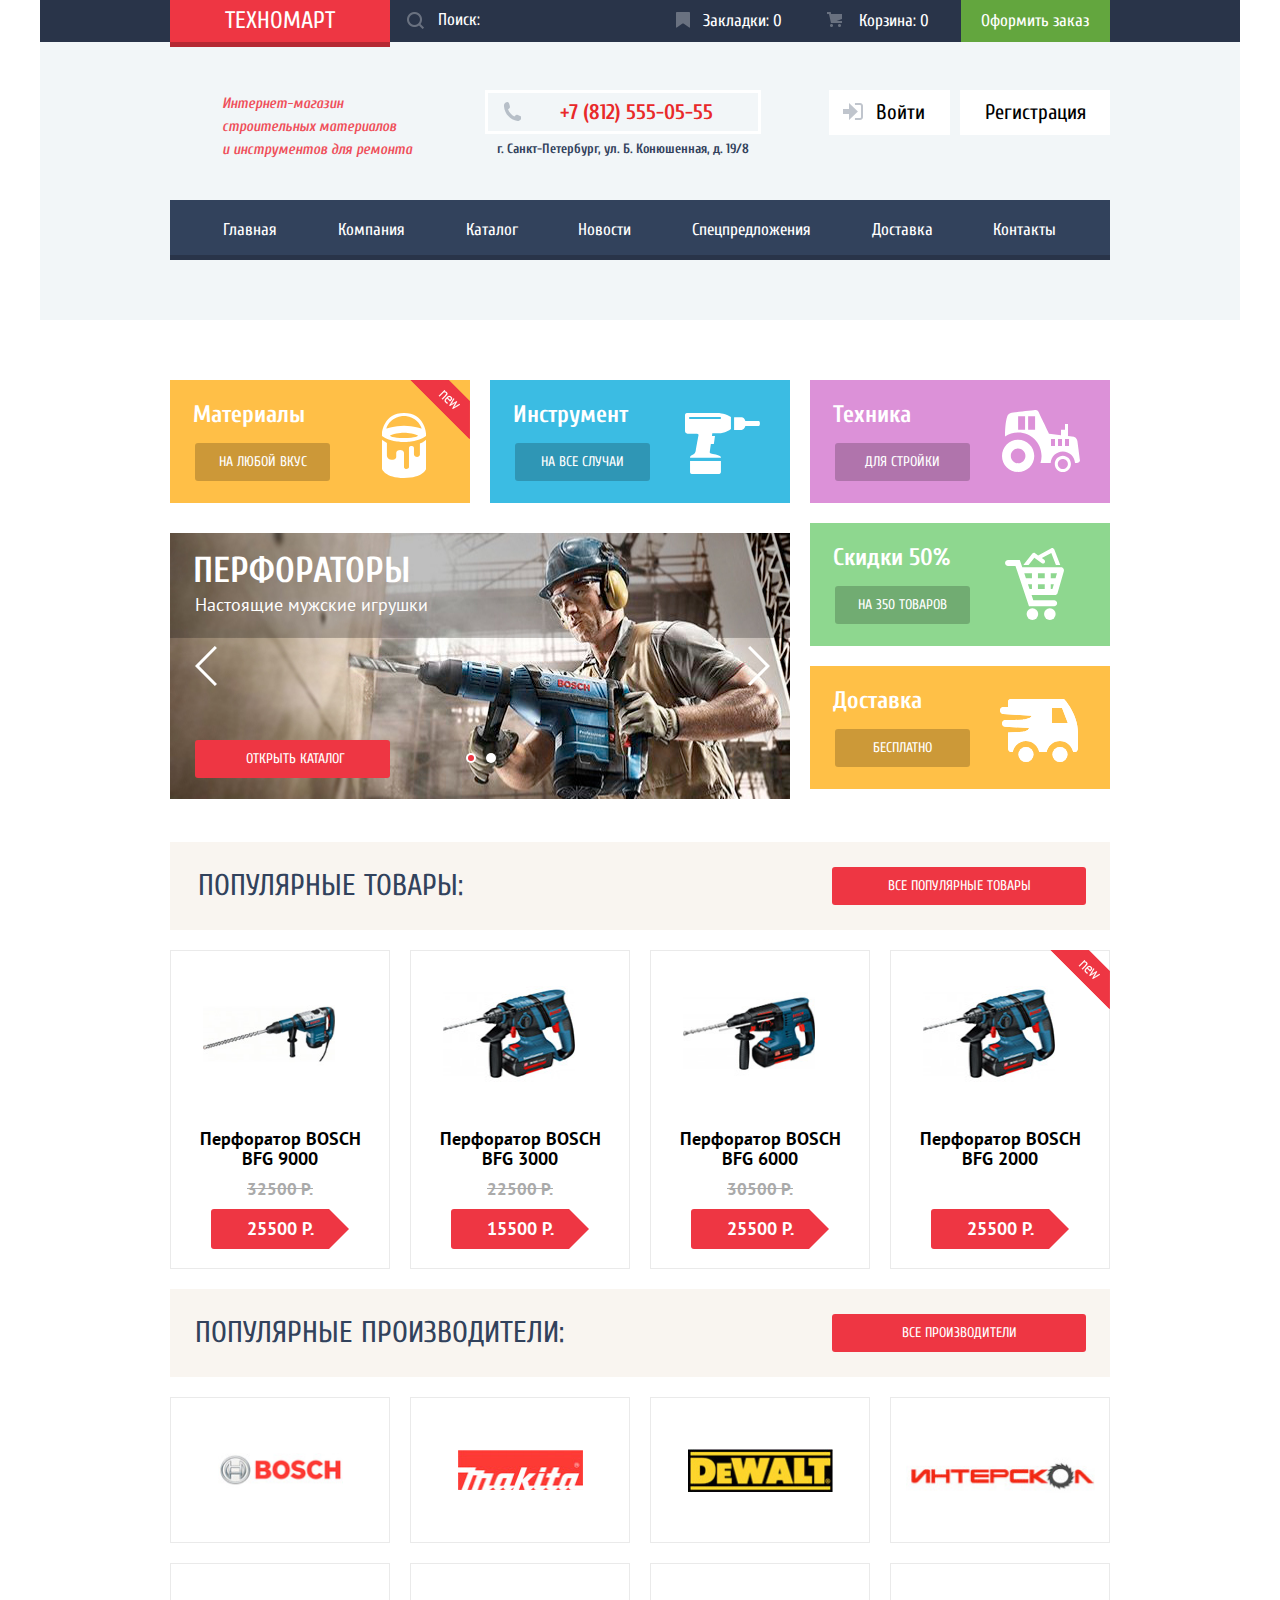
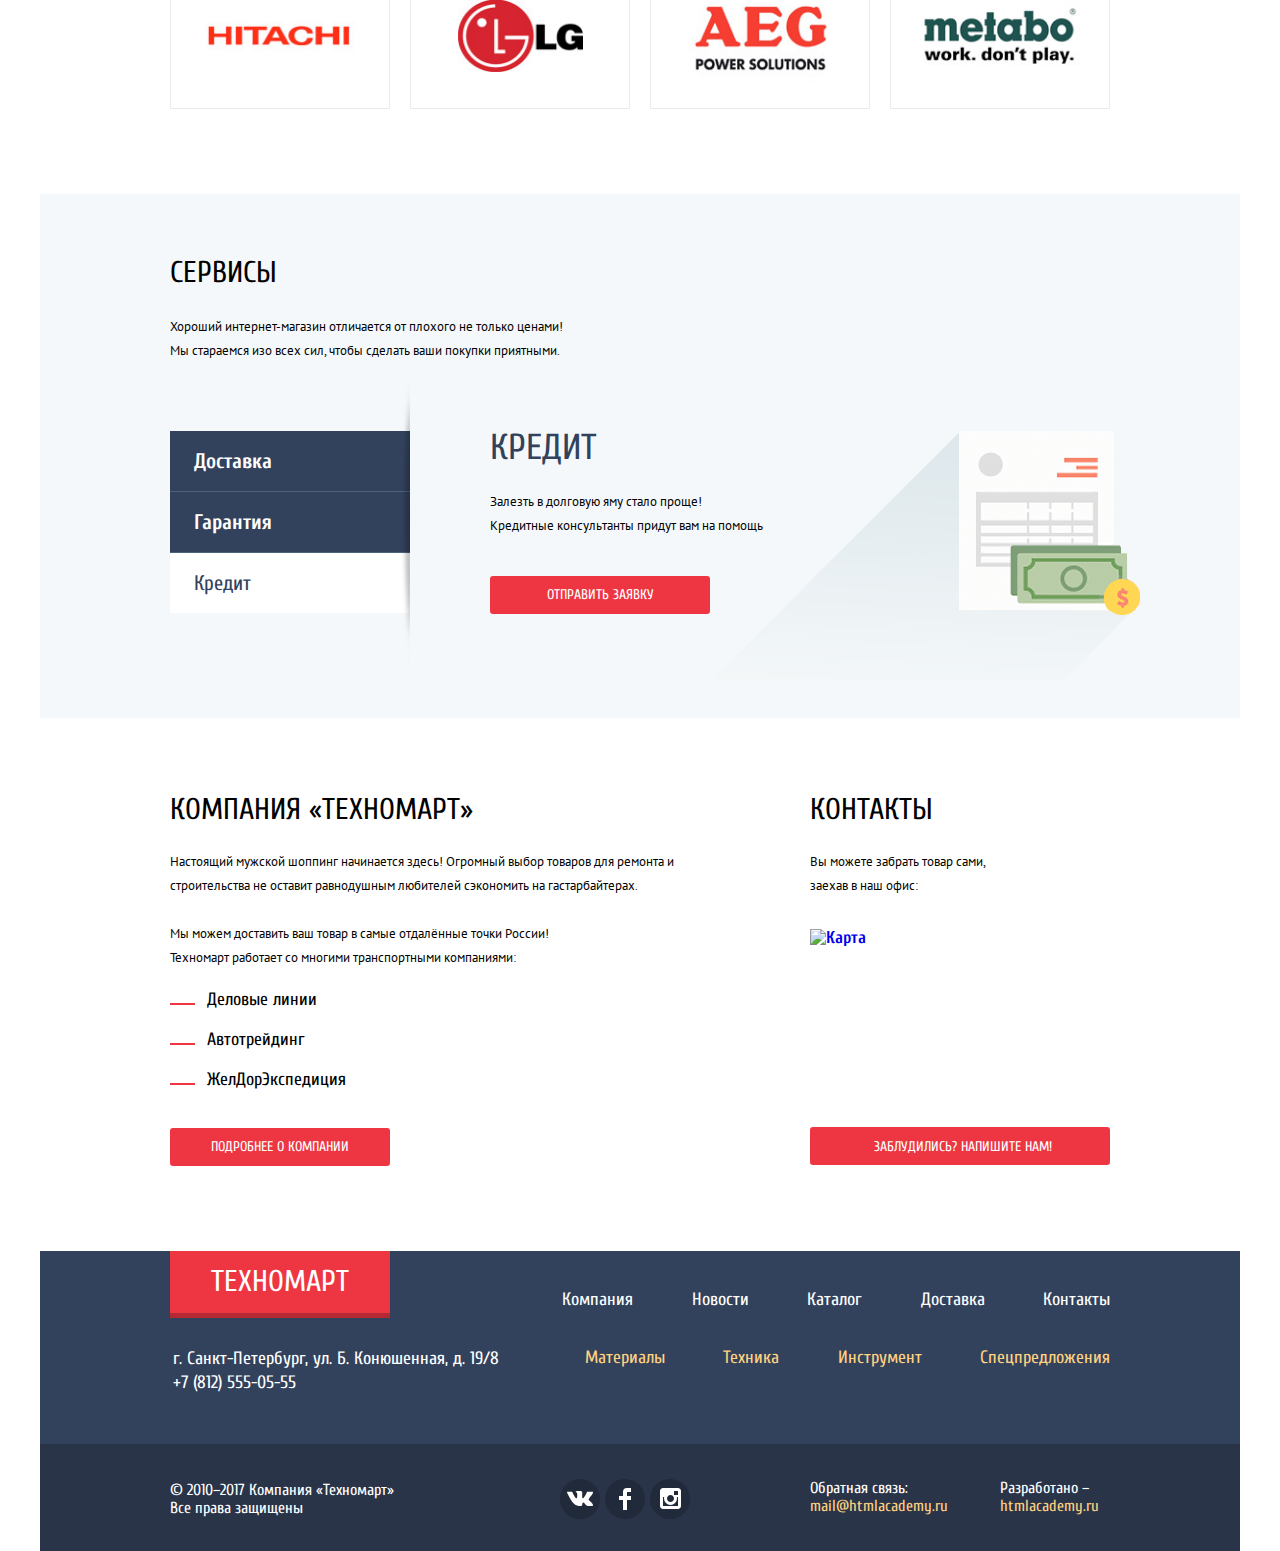
==== index.html @ 21341175 "Последние правки" ====
<!DOCTYPE html>
<html lang="ru">
  <head>
    <meta charset="utf-8">
    <title>HTML Academy: Техномарт</title>
    <link href="https://fonts.googleapis.com/css?family=PT+Sans:400,700&amp;subset=cyrillic" rel="stylesheet">
    <link href="https://fonts.googleapis.com/css?family=Cuprum:400,700&amp;subset=cyrillic" rel="stylesheet">
    <link href="https://fonts.googleapis.com/css?family=Cuprum:400,400i,700,700i&amp;subset=cyrillic" rel="stylesheet">
    <link href="css/normalize.css" rel="stylesheet">
    <link href="css/style.css" rel="stylesheet">
    <link href="css/outlne.css" rel="stylesheet">
  </head>
  <body class="index-body">
    <header class="main-header">
    <nav class="interface">
      <div class="interface-wrapper">
      <div class="logo">
        <a href="index.html" class="logo-link">ТЕХНОМАРТ</a>
      </div>
      <form class="search">
        <input type="search" placeholder="Поиск:">
        <button class="search-icon" type="submit"></button>
      </form>
      <div class="marks">
          <div class="marks-icon"></div>Закладки: 0<span class="number-of-marks"></span>
      </div>
      <div class="cart">
        <div class="cart-icon"></div>Корзина: 0<span class="number-of-items"></span>
      </div>
      <a class="order" href="#">
        Оформить заказ
      </a>
    </div>
    </nav>
    <div class="info-sign-wrapper">
      <div class="about-us">
        Интернет-магазин<br>
          строительных материалов<br>
          и инструментов для ремонта
      </div>
      <section class="contact-information">
        <h2 class="visually-hidden">Контакная информация</h2>
        <div class="header-number"><div class="icon-phone"></div>+7 (812) 555-05-55</div>
        <span class="header-address">г. Санкт-Петербург, ул. Б. Конюшенная, д. 19/8</span>
      </section>
      <section class="authorization">
        <h2 class="visually-hidden">Авторизация</h2>
        <a class="sign-in-icon sign-in" href="sign-up.html"><div class="sign-icon"></div><span>Войти</span></a>
        <a class="sign-up" href="sign-up.html">Регистрация</a>
      </section>
      <!--<section class="authorized">
        <h2 class="visually-hidden">Авторизация</h2>
        <a class="signed-up" href="sign-up.html">Равшан Джамшутович</a>
      </section>-->
    </div>
    <nav class="header-site-navigation">
        <a href="index.html">Главная</a>
        <a href="about-us.html">Компания</a>
        <a href="catalog.html">Каталог</a>
        <a href="news.html">Новости</a>
        <a href="special-offers.html">Спецпредложения</a>
        <a href="delivery.html">Доставка</a>
        <a href="contacts.html">Контакты</a>
    </nav>
    </header>
    <main class="container">
      <section class="services-list">
        <h2 class="visually-hidden">Список услуг</h2>
        <div class="list-of-services-1">
          <div class="service-item"><div class="flag flag-new">новинка</div><span>Материалы</span><a href="materials.html">На любой вкус</a><div class="service-picture bucket-picture"></div></div>
          <div class="service-item"><span>Инструмент</span><a href="materials.html">На все случаи</a><div class="service-picture drill-icon"></div></div>
            <div  class="service-item-big"><div class="emphasize">Перфораторы</div><div class="brief-info">Настоящие мужские игрушки</div><a href="catalog.html" >Открыть каталог</a>
            <button class="icon-left-big"></button><button class="icon-right-big"></button>
            <div class="slider-controls">
            <i></i>
            <i class="active"></i>
            </div>
            </div>
            <div class="service-item-big drills"><div class="emphasize">ДРЕЛИ</div><div class="brief-info">Соседям на радость!</div><a href="perforators.html">Открыть каталог</a>
              <button class="icon-left-big"></button><button class="icon-right-big"></button>
              <div class="slider-controls">
              <i></i>
              <i class="active"></i>
              </div>
            </div>
        </div>
        <div class="list-of-services-2">
          <div  class="service-item"><span>Техника</span><a href="materials.html">Для стройки</a><div class="service-picture tractor-icon"></div></div>
          <div  class="service-item"><span>Скидки 50%</span><a href="materials.html">На 350 товаров</a><div class="service-picture discount-icon"></div></div>
          <div  class="service-item"><span>Доставка</span><a href="materials.html"><div class="service-picture delivery-icon"></div>Бесплатно</a><div class="service-picture delivery-icon"></div></div>
        </div>
      </section>
      <section class="popular">
        <h2 class="visually-hidden">Популярные товары и производители</h2>
          <div class="sand-block-1"><div class="blue">Популярные товары:</div><a href="popularitems.html" >Все популярные товары</a></div>
          <ul class="catalog-list-index">
            <li class="catalog-item">
              <div class="actions">
                <a href="#" class="buy"><div class="cart-icon-buy"></div>Купить</a>
                <a href="#" class="bookmark">В закладки</a>
            </div>
            <div class="image"><img src="img/content/Drill9000.jpg" width="218" height="168" alt="Перфоратор BOSCH BFG 3000"></div>
            <div class="title">Перфоратор BOSCH BFG 9000</div>
            <div class="discount">32500 Р.</div>
            <div class="price">25500 Р.</div>
           </li>
           <li class="catalog-item">
             <div class="actions">
               <a href="#" class="buy"><div class="cart-icon-buy"></div>Купить</a>
               <a href="#" class="bookmark">В закладки</a>
           </div>
           <div class="image"><img src="img/content/Drill3000.jpg" width="218" height="168" alt="Перфоратор BOSCH BFG 3000"></div>
           <div class="title">Перфоратор BOSCH BFG 3000</div>
           <div class="discount">22500 Р.</div>
           <div class="price">15500 Р.</div>
           </li>
           <li class="catalog-item">
             <div class="actions">
               <a href="#" class="buy"><div class="cart-icon-buy"></div>Купить</a>
               <a href="#" class="bookmark">В закладки</a>
           </div>
           <div class="image"><img src="img/content/Drill6000.jpg" width="218" height="168" alt="Перфоратор BOSCH BFG 3000"></div>
           <div class="title">Перфоратор BOSCH BFG 6000</div>
           <div class="discount">30500 Р.</div>
           <div class="price">25500 Р.</div>
           </li>
           <li class="catalog-item">
             <div class="flag flag-new">новинка</div>
             <div class="actions">
               <a href="#" class="buy"><div class="cart-icon-buy"></div>Купить</a>
               <a href="#" class="bookmark">В закладки</a>
           </div>
           <div class="image"><img src="img/content/Drill2000.jpg" width="218" height="168" alt="Перфоратор BOSCH BFG 3000"></div>
           <div class="title">Перфоратор BOSCH BFG 2000</div>
           <div class="discount"></div>
           <div class="price">25500 Р.</div>
           </li>
           </ul>
          <div class="sand-block-2"><div class="blue">Популярные производители:</div><a href="popularmanufacturers.html">Все производители</a></div>
          <div class="list-manufacturers">
            <a class="item-manufacturer" href="bosch.html"><img src="img/content/bosch.jpg" width="125" height="35" alt="Лого"></a>
            <a class="item-manufacturer" href="makita.html"><img src="img/content/Makita.jpg" width="125" height="40" alt="Лого"></a>
            <a class="item-manufacturer" href="makita.html"><img src="img/content/DeWALT.jpg" width="145" height="43" alt="Лого"></a>
            <a class="item-manufacturer" href="interskol.html"><img src="img/content/Интерскол.jpg" width="205" height="90" alt="Лого"></a>
            <a class="item-manufacturer" href="hitachi.html"><img src="img/content/Hitachi.jpg" width="168" height="30" alt="Лого"></a>
            <a class="item-manufacturer" href="lg.html"><img src="img/content/LG.jpg" width="125" height="72" alt="Лого"></a>
            <a class="item-manufacturer" href="aeg.html"><img src="img/content/AEG.jpg" width="145" height="95" alt="Лого"></a>
            <a class="item-manufacturer" href="metabo.html"><img src="img/content/Metabo.jpg" width="200" height="70"  alt="Лого"></a>
          </div>
      </section>
      <section class="service service-wrapper">
        <div class="grey-background">
        <div class="service-description">
          <h3 class="title-of-list">СЕРВИСЫ</h3>
            <p class="description">Хороший интернет-магазин отличается от плохого не только ценами!<br>
            Мы стараемся изо всех сил, чтобы сделать ваши покупки приятными.</p>
        </div>
        <div class="service-popup">
        <div class="information-list">
          <button class="picture-swapping">Доставка</button>
          <button class="picture-swapping">Гарантия</button>
          <button class="picture-swapping">Кредит</button>
          <div class="vertical-line-picture"></div>
        </div>
        <div class="small-review">
          <!--<div class="title-of-service">ДОСТАВКА</div>
            <p class="description">Мы с удовольствием доставим ваш товар прямо<br>
              к вашему подъезду совершенно бесплатно!<br>
              Ведь мы неплохо заработаем,<br>
              поднимая его на ваш этаж!</p>
              <div class="delivery-car-picture"></div> -->
                 <!--<div class="title-of-service">ГАРАНТИЯ</div>
                <p class="description">Если купленный у нас товар поломается или заискрит,<br>
                  а также в случае пожара, спровоцированного его возгоранием,<br>
                  вы всегда можете быть уверены в нашей гарантии. Мы обменяем<br>
                  сгоревший товар на новый.<br>
                  Дом уж восстановите как-нибудь сами.</p>
                  <div class="medal-picture"></div> -->
              <div class="title-of-service">КРЕДИТ</div>
                <p class="description">Залезть в долговую яму стало проще!<br>
                  Кредитные консультанты придут вам на помощь</p>
                  <a href="#" class="red-link">Отправить заявку</a>
                  <div class="credit-picture"></div>
        </div>
      </div>
    </div>
      <div class="transport-contacts">
  <section class="transport">
    <h2 class="visually-hidden">Варианты доставки</h2>
      <h3 class="title-of-list">КОМПАНИЯ «ТЕХНОМАРТ»</h3>
        <p class="description">Настоящий мужской шоппинг начинается здесь! Огромный выбор товаров для ремонта и<br>
          строительства не оставит равнодушным любителей сэкономить на гастарбайтерах.</p>
        <p class="description">Мы можем доставить ваш товар в самые отдалённые точки России!<br>
          Техномарт работает со многими транспортными компаниями:</p>
        <ul class="delivery-companies">
          <li class="red-style">Деловые линии</li>
          <li class="red-style">Автотрейдинг</li>
          <li class="red-style">ЖелДорЭкспедиция</li>
        </ul>
        <a href="about-us.html" class="red-link">Подробнее о компании</a>
      </section>
      <section class="contacts">
        <h3 class="title-of-list">КОНТАКТЫ</h3>
          <p class="description">Вы можете забрать товар сами,<br> заехав в наш офис:</p>
          <a class="map" href="map.html"><img src="img/content/map.jpg" width="300" height="158" alt="Карта"></a>
          <!-- Карта -->
          <a class="pop-up" href="#">Заблудились? Напишите нам!</a>
        </section>
      </div>
      </section>
    </main>
    <footer class="main-footer">
      <div class="higher-footer">
        <div class="logo-address-number">
          <div class="logo-footer">
            <a href="index.html" class="bottom-logo">ТЕХНОМАРТ</a>
          </div>
          <ul class="find-us">
            <li>г. Санкт-Петербург, ул. Б. Конюшенная, д. 19/8</li>
            <li class="number-footer">+7 (812) 555-05-55</li>
          </ul>
      </div>
        <div class="bottom-site-navigation">
        <nav class="site-navigation-bottom">
          <ul class="uncolored">
            <li><a href="about-us.html">Компания</a></li>
            <li><a href="news.html">Новости</a></li>
            <li><a href="catalog.html">Каталог</a></li>
            <li><a href="delivery.html">Доставка</a></li>
            <li><a href="contacts.html">Контакты</a></li>
          </ul>
          <ul class="colored">
            <li><a href="materials.html">Материалы</a></li>
            <li><a href="equiptment.html">Техника</a></li>
            <li><a href="tool.html">Инструмент</a></li>
            <li><a href="special-offer.html">Спецпредложения</a></li>
          </ul>
        </nav>
      </div>
  </div>
      <div class="low-footer">
        <div class="content-low-footer">
        <p class="copyright">
          &copy; 2010–2017 Компания «Техномарт»<br>
            Все права защищены
        </p>
        <div class="social">
          <a class="social-button" href="#"><div class="vk"></div></a>
          <a class="social-button" href="#"><div class="facebook"></div></a>
          <a class="social-button" href="#"><div class="instagram"></div></a>
        </div>
        <p class="feedback">
          Обратная связь:<br>
          <a href="https://htmlacademy.ru/intensive/htmlcss" class="colored">mail@htmlacademy.ru</a>
        </p>
        <p class="developers-info">
          Разработано – <br>
          <a href="https://htmlacademy.ru/intensive/htmlcss" class="colored">htmlacademy.ru</a>
        </p>
      </div>
      </div>
    </footer>
    <section class="modal modal-write-us">
      <h2 class="visually-hidden">Окно отправки письма</h2>
      <div class="upper-modal-part">
        <form class="write-us-form" action="index.html" method="post">
        <p class="write-us-item">
            <label  for="user-name" class="user-item">Ваше имя</label>
            <input id="user-name" type="text" name="name" value="" placeholder="Представьтесь, пожалуйста">
        </p>
        <p class="write-us-item">
            <label  for="user-email" class="user-item">Ваш e-mail:</label>
            <input id="user-email" type="text" name="email" value="" placeholder="Для отправки отчёта">
        </p>
        <p class="write-us-item">
            <label  for="letter-text" class="user-item">Текст письма:</label>
            <input id="letter-text" type="password" name="letter" value="" placeholder="В свободной форме">
        </p>
      <div class="bottom-modal-part">
        <button class="button" type="submit">Отправить</button>
      </div>
      </form>
    </div>
    <button class="modal-close" type="button">Закрыть</button>
    </section>
    <section class="modal modal-map">
      <h2 class="visually-hidden">Как до нас добраться</h2>
      <p><img src="img/content/map-popup.jpg" width="940" height="446" alt="Карта"></p>
      <button class="modal-close" type="button">Закрыть</button>
      </section>

      <script>
      var link = document.querySelector(".pop-up");

      var popup = document.querySelector(".modal-write-us");
      var close = popup.querySelector(".modal-close");

      link.addEventListener("click", function (evt) {
        evt.preventDefault();
        popup.classList.add("modal-show");
      });

      close.addEventListener("click", function (evt) {
        evt.preventDefault();
        popup.classList.remove("modal-show");
      });

      var mapLink = document.querySelector(".map");

      var mapPopup = document.querySelector(".modal-map");
      var mapClose = mapPopup.querySelector(".modal-close");

      mapLink.addEventListener("click", function (evt) {
        evt.preventDefault();
        mapPopup.classList.add("modal-show");
      });

      mapClose.addEventListener("click", function (evt) {
        evt.preventDefault();
        mapPopup.classList.remove("modal-show");
      });

      window.addEventListener("keydown", function (evt) {
        if (evt.keyCode === 27) {
        if (mapPopup.classList.contains("modal-show")) {
        mapPopup.classList.remove("modal-show");
        }
        }
      });
      </script>
  </body>
</html>
---- css/style.css ----
body{
  margin: 0;
  padding: 0;

  font-family: 'PT Sans', sans-serif;
  font-size: 17px;
  font-weight: 700;
  line-height: 17px;
  text-transform: inherit;
  color: #ffffff;

  background-color: #ffffff;

}

a {
  text-decoration: none;
}

.interface {
  margin-top: 0px;
    background-color: #293449;
    font-family: 'Cuprum', sans-serif;
    font-size: 17px;
    line-height: 18px;
}

.index-body .main-header .interface {
  margin-top: 0px;
}

.logo a {
    font-size: 24px;
    line-height: 24px;
    background-color: #ee3643;
    font-family: 'Cuprum', sans-serif;
    color: #ffffff;
}

.logo a:focus,
.logo a:hover {
  background-color: #ca2c37;
}

.logo a:active {
  background-color: #ba2732;
}

.interface .order-link a{
    text-decoration: none;
    color: #ffffff;
    background-color: #63a63e;
}

.interface .order-link a:hover,
.interface .order-link a:focus {
    background-color: #5fbb2d;
}

.interface .order-link a:active {
  background-color: #518534;
}



.number {
  font-family: 'Cuprum', sans-serif;
  font-size: 21px;
  line-height: 18px;
  color: #ee3643;
}

.address {
  font-family: 'Cuprum', sans-serif;
  font-size: 14px;
  line-height: 24px;
  color: #32425c;
}

.authorization a {
  background-color: #ffffff;
  color: #000000;
}

.authorization a:hover {
  background-color: #ffffff;
  color: #ee3643;

}

.authorization a:active {
  background-color: #ffffff;
  color: #c5c5c5;
}
.header-igationigation ul {
  list-style: none;
}

.header-site-navigation  li a {
  color: #ffffff;
  background-color: #32425c;
}

.header-site-navigation  li a:hover,
.header-site-navigation  li a:focus {
  background-color: #293449;
}

.header-site-navigation  li a:active {
  background-color: #1d2739;
  color: #8e939c;
}

.gray-color {
  background-color: #f4f7f9;

}

main {
    background-color: #c8dbe5;

    font-family: 'Cuprum', sans-serif;
}

.catalog {
  background-color: #fffff;

    font-family: 'Cuprum', sans-serif;
}

.services-list ul {
  list-style: none;
}

.services-list ul li {
   font-size: 24px;
   line-height: 30px;
   font-weight: bold;
}

.services-list ul li a {
  font-family: 'Cuprum', sans-serif;
  font-size: 14px;
  line-height: 24px;
  color: #ffffff;
  background-color: #e5e5e5;
}

.services-list ul li .red-link {
  font-family: 'Cuprum', sans-serif;
  font-size: 14px;
  line-height: 18px;
  color: #ffffff;
  background-color: #ee3643;
}

.services-list ul li .red-link:hover,
.services-list ul li .red-link:focus {
  background-color: #ca2c37;
}

.services-list ul li .red-link:active {
  background-color: #ba2732;
}

.services-list ul li a:hover,
.services-list ul li a:focus {
  background-color: #cccccc;
}

.services-list ul li a:active {
  background-color: #b2b2b2;
}

.brief-info {
  font-family: 'PT Sans', sans-serif;
  font-size: 30px;
  line-height: 36px;
  color: #ffffff;
}




.blue {
  font-family: 'Cuprum', sans-serif;
  font-size: 30px;
  line-height: 30px;
  color: #32425c;
  font-weight: normal;
  text-transform: uppercase;
}

.red-link {
  font-family: 'Cuprum', sans-serif;
  font-size: 14px;
  line-height: 18px;
  background-color: #ee3643;
  color: #ffffff;
}
.red-link:hover,
.red-link:focus {
  background-color: #ca2c37;
}

.red-link:active {
  background-color: #ba2732;
}

.populars {
  list-style:none;
}

.item-name {
  font-family: 'PT Sans', sans-serif;
  font-size: 18px;
  line-height: 20px;
  color: #000000;
  font-weight: bold;
}

s {
  font-size: 17px;
  line-height: 18px;
  color: #a9a9a9;
  text-decoration: line-through;
}

.add-to-cart {
  font-family: 'PT Sans', sans-serif;
  font-size: 17px;
  line-height: 18px;
  color: white;
  background-color: #ee3643;
  border: none;
}

.list-manufacturers {
  list-style: none;
}

.title-of-list {
  font-family: 'Cuprum', sans-serif;
  font-size: 30px;
  line-height: 24px;
  font-weight: normal;
  color: #000000;
}

.description {
  font-family: 'PT Sans', sans-serif;
  font-size: 13px;
  line-height: 24px;
  font-weight: 500;
  color: #000000;
}

.title-of-service {
  font-family: 'Cuprum', sans-serif;
  font-size: 36px;
  line-height: 24px;
  color: #32425c;
}

.information-list {
  list-style: none;
}




.delivery-companies li {
  font-family: 'PT Sans', sans-serif;
  font-size: 18px;
  line-height: 20px;
  color: #000000;
}

.pop-up {
  font-family: 'Cuprum', sans-serif;
  font-size: 14px;
  line-height: 18px;
  background-color: #ee3643;
  color: #ffffff;
}

.bottom-logo {
  display: block;
  text-align: center;
  width: 220px;
  padding: 16px 0;
  background-color: #ee3643;
  border-bottom: 5px solid #b52933;
  font-family: 'Cuprum', sans-serif;
  font-size: 30px;
  line-height: 30px;
  font-weight: lighter;
  color: #ffffff;
}

.bottom-logo:hover {
  background-color: #ca2c37;
  border-bottom: 5px solid #9a212a;
}

.bottom-logo:active {
  background-color: #ba2732;
  border-bottom: 5px solid #8e1e26;
}
.find-us {
  list-style: none;
  font-family: 'Cuprum', sans-serif;
  font-size: 18px;
  line-height: 24px;
  font-weight: normal;
  color: #ffffff;
}

.site-navigation-bottom ul {
  list-style: none;
}

.site-navigation-bottom ul a {
  font-family: 'Cuprum', sans-serif;
  font-size: 18px;
  line-height: inherit;
  color: #ffffff;
}

.colored li a {
  color: #ffd180;
}

.site-navigation-bottom ul a:hover,
.site-navigation-bottom ul a:focus {
  text-decoration: underline;
}

.site-navigation-bottom ul a:active
 {
  opacity: 0.3;
  text-decoration: none;
}
.index-content {
  background-color: #d3e2e8;
}

.service {
  background-color: #f5f8fa;
}


footer {
  background-color: #32425c;
}

.low-footer {
  background-color: #29449;
  font-family: 'Cuprum', sans-serif;
  font-size: 16px;
  line-height: 18px;
  color: #ffffff;
}

.low-footer a {
  color: #ffd180;
}

.low-footer a:hover,
.low-footer a:focus {
  text-decoration: underline;
}

.low-footer a:active {
  color: #ee3643;
  text-decoration: none;
}

.low-footer ul {
  list-style:none;
}

form {
  background-color: #ffffff;
  font-family: 'Cuprum', sans-serif;
  font-size: 18px;
  line-height: 18px;
  color: #000000;
}

input {
  border: 2px solid #dee3e4;
  font-family: 'PT Sans', sans-serif;
  font-size: 13px;
  line-height: 18px;
  color: #cccccc;
}

.bottom-modal-part {
  background-color: #f4f4f4;
}

.user-menu {
  list-style: none;
}

.user-menu a {
  font-family: 'Cuprum', sans-serif;
  font-size: 16px;
  line-height: 18px;
  color: #32425c;
}

.breadcrumps ul {
  list-style: none;
}

.breadcrumps ul li a {
  font-family: 'PT Sans', sans-serif;
  font-size: 16px;
  line-height: 18px;
  color: #000000;
}

.breadcrumps ul li a:hover,
.breadcrumps ul li a:focus {
  text-decoration: underline;
}

.catalog-name {
  font-family: 'Cuprum', sans-serif;
  font-size: 30px;
  line-height: 30px;
  color: #32425c;
}

.filter-head {
  background-color: #f7f3ec;
}

.filter-item-1,
.filter-item-2 {
  font-family: 'PT Sans', sans-serif;
  font-size: 17px;
  line-height: 30px;
  text-transform: uppercase;
  font-weight: bold;
  color: #000000;
  margin-bottom: 13px;
}




.show {
  font-family: 'PT Sans', sans-serif;
  font-size: 13px;
  line-height: 18px;
  color: #000000;
  border: 1px solid #e5e5e5;
  background-color: #ffffff;
}

.sort-head,
.filter-head {
  font-family: 'PT Sans', sans-serif;
  font-size: 13px;
  line-height: 17px;
  font-weight: normal;
  color: #000000;
}
.sorting {
  list-style: none;
}

.catalog-filtration {
  margin: 0;
  padding: 0;
  font-family: 'PT Sans', sans-serif;
  font-size: 13px;
  line-height: 30px;
  font-weight: normal;
  color: #000000;
  text-transform: uppercase;
}

.filter-item {
  margin: 0;
  padding: 0;

  border: none;
}

.range-filter {
  width: 220px;
  margin-top: 20px;
}

.filter-item legend {
  font-family: 'PT Sans', sans-serif;
  font-size: 17px;
  line-height: 30px;
  font-weight: bold;
  color: #000000;
  text-transform: uppercase;
  margin-bottom: -5px;
}

.range-controls {
  position: relative;
  height: 41px;
  padding-top: 39px;
  margin-bottom: 9px;
  background-color: #f7f3ec;
  border-bottom-left-radius: 5px;
  border-bottom-right-radius: 5px;
  padding-left: 20px;
  padding-right: 20px;
}

.range-controls::after {
  content: "";
  position: absolute;
  width: 220px;
  height: 1px;
  background: #e5e5e5;
  left: 0px;
  top: 152px;
}
.range-controls .scale {
  height: 2px;

  background: #d7dcde;
}

.range-controls .bar {
  width: 85%;
  height: 2px;

  background: #00ca74;
}

.range-controls .toggle {
  position: absolute;
  top: 31px;
  left: 0;
  width: 4px;
  height: 4px;
  padding: 0;

  border: 8px solid #ffffff;
  background-color: #ababab;
  box-shadow: 0 2px 1px 0 #cfcfcf;
  border-radius: 20px;
  cursor: pointer;
}

.range-controls .toggle-min {
  left: 18px;
}

.range-controls .toggle-max {
  left: 160px;
}

.price-controls {
  position: relative;
  font-size: 0px;
}

.price-controls::after {
  content: "";
  position: absolute;

  width: 10px;
  height: 1px;
  left: 105px;
  top: 19px;
  background: #000000;
}

.price-controls label {
  display: inline-block;
  width: 50%;

}

.price-controls input {
  margin-top: 0px;
  width: 75px;
  padding: 10px 10px;
  font-family: 'PT Sans', sans-serif;
  font-size: 17px;
  line-height: 18px;
  text-align: center;
  color: #283136;
  border: none;
  border-radius: 5px;
  background: #f7f3ec;
  margin-bottom: 47px;
}


.max-price {
  text-align: right;
}

.sorting li a {
  font-family: 'PT Sans', sans-serif;
  font-size: 13px;
  line-height: 18px;
  font-weight: normal;
  color: #acaaa5;
  text-decoration:underline;
  text-decoration-style: dotted;
  text-decoration-color: #ee3643;
}

.sorting li a:hover,
.sorting li a:focus {
  color: #000000;
  text-decoration: underline;
  text-decoration-style: solid;
  text-decoration-color: #ee3643;
}

.sorting li a:active {
  color: #ee3643;
  text-decoration: none;
}

.pictures-of-items ul {
  list-style: none;
}

.catalog-navigation ul {
  list-style: none;
}

.catalog-navigation ul li a {
  font-family: 'PT Sans', sans-serif;
  font-size: 13px;
  line-height: 18px;
  color: #000000;
  background-color: #ffffff;
  border: 1px solid #e5e5e5;
  border-radius: 2px;
}

.catalog-navigation ul li a:hover,
.catalog-navigation ul li a:focus {
  border: 1px solid #bdc6ca;
}

.catalog-navigation ul li a:active {
  border-color: #ee3643;
}

.about-catalog-item {
}

.about-catalog-item h2 {
  font-family: 'Cuprum', sans-serif;
  font-size: 30px;
  line-height: 24px;
  color: #000000;

}

.about-catalog-item p {
  font-family: 'PT Sans', sans-serif;
  font-size: 13px;
  line-height: 24px;
  color: #000000;
}

.filter-brand,
.filter-supply {
  font-family: 'PT Sans', sans-serif;
  font-size: 17px;
  line-height: 20px;
  font-weight: 700;
  text-transform: uppercase;
  color: #000000;
  margin-top: 10px;
  margin-bottom: 12px;
  margin-left: -17px;
}

.filter-manufacturer {
  font-family: 'PT Sans', sans-serif;
  font-size: 15px;
  line-height: 20px;
}

.filter-power {
  font-family: 'PT Sans', sans-serif;
  font-size: 14px;
  line-height: 20px;
}

.visually-hidden:not(:focus):not(:active),
input[type="checkbox"].visually-hidden,
input[type="radio"].visually-hidden {
  position: absolute;

  width: 1px;
  height: 1px;
  margin: -1px;
  border: 0;
  padding: 0;

  white-space: nowrap;

  clip-path: inset(100%);
  clip: rect(0 0 0 0);
  overflow: hidden;
}


/* СЕТКА */
html,
body {
  min-width: 1200px;
  min-height: 2249px;
}

.index-body {
  /*временно для сетки*/
  background-image: url(img/bakground/technomart-index-1000.jpg);
  background-repeat: no-repeat;
  background-size: 1200px 3151px;
  background-position: top center;
}

.catalog-body {
  background-image: url(img/background/technomart-cataog-1000.jpg);
  background-repeat: no-repeat;
  background-size: 1200px 2249px;
  background-position: top center;
}

.main-header {
   width: 1200px;
   margin: 0 auto;
   min-height: 320px;
   margin-bottom: 60px;
   padding-bottom: 0px;
   background-color: #f2f6f8;
}


.interface {
  display: flex;
  flex-direction: row;
  height: 42px;
  margin-bottom: 40px;
  background-color: #293449;
}


.interface .interface-wrapper {
  display: flex;
  flex-direction: row;
  justify-content: space-between;
  margin: 0 auto;
  width: 940px;
}



.logo-link {
  display:block;
  width: 220px;
  text-align: center;
  font-family:"Cuprum", sans-serif;
  font-size: 24px;
  line-height: 24px;
  font-weight: 400;
  text-transform: uppercase;
  padding: 9px 0 9px;
  border-bottom: 5px solid #b52933;
}

.logo-link:hover {
  background-color: #ca2c37;
  border-bottom: 5px solid #b52933;
}

.logo-link:active {
  background-color: #ba2732;
  border-bottom: 5px solid #8e1e26;
}
.search {
  position: relative;
  width: 300px;
  background-color: #293449;
}

.search input[type="search"] {
  position: relative;
  border: none;
  outline: none;
  -webkit-appearance: none;
  padding: 12px 48px;
  background-color: #293449;
  width: 265px;
  vertical-align: middle;
}

input + button {
  position: absolute;
  left: 17px;
  bottom: 13px;
  width: 17px;
  height: 17px;
  background: url(img/dec/icon-search.png) no-repeat 0 0;
  border:none;
  outline: none;
   }

input + button:hover {
  cursor: pointer;
}

.search input[type="search"]::-webkit-input-placeholder {
     font-family:"Cuprum", sans-serif;
     font-size: 17px;
     line-height: 18px;
     color: #ffffff;
}

.search input[type="search"]:focus::-webkit-input-placeholder {
  color: transparent
}

.search input:hover {
  background-color: #212a3a;
}


.search input:hover + button {
  position: absolute;
  left: 17px;
  bottom: 13px;
  width: 17px;
  height: 17px;
  background: url(img/dec/icon-search-white.png) no-repeat 0 0;
  border:none;
}

.search input:focus {
  background-color: #ffffff;
  font-family:"Cuprum", sans-serif;
  font-size: 17px;
  color: #000000;
}

.search input:focus + button {
  position: absolute;
  left: 17px;
  bottom: 13px;
  width: 17px;
  height: 17px;
  background: url(img/dec/icon-search-red.png) no-repeat 0 0;
  border:none;
}

/*.search input {
  display:block;
  width:inherit;
  padding-top: 15px;
  padding-bottom: 10px;
  padding-left: 47px;
  margin-left: -15px;
  margin-top: -15px;
  border: none;
  background-color: #293449;
  color: #ffffff;

}*/



/*.search:hover {
  background-color: #212a3a;
}

.search:focus {
  background-color: #ffffff;
}

.search:hover .search-icon {
  position: absolute;
  left: 17px;
  bottom: 13px;
  width: 17px;
  height: 17px;
  background: url(img/dec/icon-search-white.png) no-repeat 0 0;
  border:none;
}

.search:hover input {
  background-color: #212a3a;
}

.search .search-icon {
  position: absolute;
  left: 17px;
  bottom: 13px;
  width: 17px;
  height: 17px;
  background: url(img/dec/icon-search.png) no-repeat 0 0;
  border:none;
}

.search-icon:hover {
  cursor: pointer;
}*/

.marks {
  display: block;
  font-family:"Cuprum", sans-serif;
  font-size: 17px;
  line-height: 18px;
  font-weight: normal;
  position: relative;
  margin: 0;
  padding: 0;
  width: 150px;
  text-align: right;
  padding: 0;
  width: 133px;
  padding: 12px 30px 10px 5px;
  cursor: pointer;
}

.marks:hover{
  background-color: #212a3a;
}

.marks:hover .marks-icon {
  position: absolute;
  left: 18px;
  bottom: 14px;
  width: 14px;
  height: 16px;
  background: url(img/dec/icon-mark-white.png) no-repeat 0 0;
}

.marks:active {
  background-color: #161d29;
}

.marks:active .marks-icon {
  position: absolute;
  left: 18px;
  bottom: 14px;
  width: 14px;
  height: 16px;
  background: url(img/dec/icon-bookmark.png) no-repeat 0 0;
}

.marks .marks-icon {
  position: absolute;
  left: 18px;
  bottom: 14px;
  width: 14px;
  height: 16px;
  background: url(img/dec/icon-bookmark.png) no-repeat 0 0;
}

.cart {
  display: block;
  position: relative;
  background-color: #293449;
  font-family:"Cuprum", sans-serif;
  font-size: 17px;
  line-height: 18px;
  font-weight: normal;
  position: relative;
  margin: 0;
  text-align: right;
  padding: 0;
  width: 131px;
  padding: 12px 32px 10px 0px;
  cursor: pointer;
}

.catalog-body .cart {
  background-color: #ee3643;
  width: 137px;
  padding: 12px 28px 10px 0px;
}

.cart:hover {
  background-color: #212a3a;
}

.cart:hover .cart-icon {
  position: absolute;
  left: 15px;
  bottom: 14px;
  width: 20px;
  height: 16px;
  background: url(img/dec/cart-icon-white.png) no-repeat 0 0;
}
.cart:active {
  background-color: #161d29;
}

.cart:active .cart-icon {
  position: absolute;
  left: 15px;
  bottom: 14px;
  width: 20px;
  height: 16px;
  background: url(img/dec/cart-icon.png) no-repeat 0 0;
}
.cart .cart-icon {
  position: absolute;
  left: 15px;
  bottom: 14px;
  width: 20px;
  height: 16px;
  background: url(img/dec/cart-icon.png) no-repeat 0 0;
}
.order {
  display:block;
  background-color: #63a63e;
  font-family:"Cuprum", sans-serif;
  font-size: 17px;
  line-height: 18px;
  font-weight: normal;
  text-align: center;
  margin: 0;
  padding: 12px 0 10px;
  width: 167px;
  font-family:"Cuprum", sans-serif;
  font-size: 17px;
  line-height: auto;
  color: #ffffff;
}

.order:hover {
  background-color: #5fbb2d;
}

.order:active {
  background-color: #518534;
  color: #aac39b;
}
.info-sign-wrapper {
  display: flex;
  flex-direction: row;
  justify-content: space-between;
  margin: 43px auto;
  padding: 0 ;
  height: 72px;
  width: 960px;
}

.header-site-navigation {
  display: flex;
  flex-direction: row;
  justify-content: space-between;
  margin: 0 auto;
  padding: 0 23px;
  list-style: none;
  height: inherit;
  width: 894px;
  text-align: center;
  background-color: #32425c;
  border-bottom: 5px solid #293449;
}


.header-site-navigation a {
  display: block;
  position: relative;
  font-family:"Cuprum", sans-serif;
  font-size: 17px;
  font-weight: 400;
  line-height: auto;
  background-color: #32425c;
  color: #ffffff;
  margin: auto;
  padding: 21px 30px 17px;
  vertical-align: middle;

}

.header-site-navigation a:first-child {

}

.header-site-navigation a:hover {
  background-color: #293449;
}

.header-site-navigation a:first-child:hover:before {
  content: "";

  position: absolute;
  right: 110px;
  top: 0px;

  width: 27px;
  height: 60px;

  background-color: #293449;
}

.header-site-navigation a:nth-child(7):hover:before {
  content: "";

  position: absolute;
  right: -25px;
  top: 0px;

  width: 27px;
  height: 60px;

  background-color: #293449;
}

.header-site-navigation a:active {
  background-color: #1d2739;
  color: #8e939c;
}

.header-site-navigation a:first-child:active:before {
  content: "";

  position: absolute;
  right: 110px;
  top: 0px;

  width: 27px;
  height: 60px;

  background-color: #1d2739;
}


.header-site-navigation a:first-child:active:after {
  content: "";

  position: absolute;
  right: 0px;
  top: 55px;

  width: 112.5px;
  height: 5px;

  background-color: #1d2739;
}

.header-site-navigation a:nth-child(2):active:after {
  content: "";

  position: absolute;
  right: 0px;
  top: 55px;

  width: 126.5px;
  height: 5px;

  background-color: #1d2739;
}

.header-site-navigation a:nth-child(3):active:after {
  content: "";

  position: absolute;
  right: 0px;
  top: 55px;

  width: 112px;
  height: 5px;

  background-color: #1d2739;
}

.header-site-navigation a:nth-child(4):active:after {
  content: "";

  position: absolute;
  right: 0px;
  top: 55px;

  width: 113px;
  height: 5px;

  background-color: #1d2739;
}

.header-site-navigation a:nth-child(5):active:after {
  content: "";

  position: absolute;
  right: 0px;
  top: 55px;

  width: 180.5px;
  height: 5px;

  background-color: #1d2739;
}

.header-site-navigation a:nth-child(6):active:after {
  content: "";

  position: absolute;
  right: 0px;
  top: 55px;

  width: 120px;
  height: 5px;

  background-color: #1d2739;
}

.header-site-navigation a:nth-child(7):active:before {
  content: "";

  position: absolute;
  right: -25px;
  top: 0px;

  width: 27px;
  height: 60px;

  background-color: #1d2739;
}
.header-site-navigation a:nth-child(7):active:after {
  content: "";

  position: absolute;
  right: 0px;
  top: 55px;

  width: 122.5px;
  height: 5px;

  background-color: #1d2739;
}
.about-us {
  margin: 0;
  padding: 0 ;
  height: inherit;
  margin-top: 7px;
  margin-left: 62px;
  font-family: 'Cuprum',  sans-serif;
  font-weight: 600;
  font-style: italic;
  font-size: 15px;
  line-height: 23px;
  color: #ef505b;
}

.contact-information {
  margin: 0;
  margin-top: 5px;
  margin-left: 14px;
  padding: 0;
  height: inherit;
  width: 276px;
}

.header-number {
  display: block;
  position: relative;
  text-align: left;
  padding: 10.5px 45px 10.5px 72px;
  border: 3px solid #ffffff;
  font-family:"Cuprum", sans-serif;
  font-size: 21px;
  line-height: 17px;
  color: #e9292a;
  margin-bottom: 10px;
}

.header-number .icon-phone {
  position: absolute;
  left: 14.5px;
  bottom: 10px;
  width: 18px;
  height: 19px;
  background: url(img/dec/icon-phone.svg) no-repeat 0 0;
}

.header-address {
  display: block;
  text-align: center;
  font-family:"Cuprum", sans-serif;
  font-size: 13.5px;
  margin-left: 10px;
  margin-right: 10px;
  font-style: normal;
  line-height: auto;
  color: #32425c;
  margin-top: -3px;
}
.authorization {
  display: flex;
  margin: 0;
  margin-top: 5px;
  padding: 0;
  height: inherit;
  width: 300px;
}

.authorized {
  display: flex;
  flex-wrap: wrap;
  margin: 0;
  margin-top: 5px;
  padding: 0;
  height: inherit;
  width: 300px;
}

.authorized .signed-in {
  display: block;
  position: relative;
  margin-left: -10px;
  margin-right: 10px;
  width: 300px;
  font-family:"Cuprum", sans-serif;
  font-size: 21px;
  font-weight: 500;
  color: #000000;
  line-height: auto;
  text-align: left;
  padding: 13px 0 11px;
  height: 20px;
  background-color: #ffffff;
  margin-bottom: 4px;
}

.signed-in .user-icon {
  position: absolute;
  top: 11px;
  left: 15px;
  width: 20px;
  height: 20px;
  background: url(img/dec/icon-user.svg) no-repeat;
  opacity: 0.3
}

.signed-in .logout-icon {
  position: absolute;
  top: 13px;
  right: 12px;
  width: 20px;
  height: 20px;
  background: url(img/dec/icon-logout.svg) no-repeat;
  opacity: 0.3
}


.authorized .signed-in:hover  .user-icon,
.authorized .signed-in:hover  .logout-icon {
  opacity: 1;
}

.authorized .signed-in:active {
  color: #c5c5c5;
}

.authorized .signed-in:active  .user-icon,
.authorized .signed-in:active  .logout-icon {
  opacity: 0.2;
  color: #c5c5c5;
}

.signed-in span {
  margin-left: 47px;
}

.authorized .user-options {
  position: relative;
}

.authorized .user-options:after {
  content: "";
  position: absolute;

  width: 4px;
  height: 4px;
  left: 99px;
  top: 7px;
  background: #000000;
  border-radius: 50%;

}

.authorized .user-options a {
  font-family:"Cuprum", sans-serif;
  font-size: 16px;
  line-height: 18px;
  color: #32425c;
  text-decoration: underline;
  margin-right: 19px;
  margin-left: 7px;
  margin-top: 10px;
}

.authorized .user-options a:hover {
  color: #ee3643;
}

.authorized .user-options a:active {
  color: #c5c5c5;
}

.sign-in {
  display: block;
  position: relative;
  margin-left: 9px;
  margin-right: 10px;
  width: 121px;
  font-family:"Cuprum", sans-serif;
  font-size: 21px;
  font-weight: 400;
  line-height: auto;
  text-align: right;
  padding: 14px 0 11px;
  height: 20px;
}

.sign-in span {
  margin-right: 25px;
}

.sign-in .sign-icon {
  position: absolute;
  left: 14px;
  bottom: 14px;
  width: 20px;
  height: 18px;
  background: url(img/dec/icon-login.svg) no-repeat 0 0;
  opacity: 0.3;
}

.sign-in:hover .sign-icon {
  position: absolute;
  left: 14px;
  bottom: 14px;
  width: 20px;
  height: 18px;
  background: url(img/dec/icon-login.svg) no-repeat 0 0;
  opacity: 1;
}

.sign-in:active .sign-icon {
  position: absolute;
  left: 14px;
  bottom: 14px;
  width: 20px;
  height: 18px;
  background: url(img/dec/icon-login.svg) no-repeat 0 0;
  opacity: 0.3;
}

.sign-up {
  margin-right: 0px;
  width: 150px;
  padding: 14px 0 11px;
  height: 20px;
  font-family:"Cuprum", sans-serif;
  font-weight: 400;
  font-size: 21px;
  line-height: auto;
  text-align: center;
}

main {
  display:flex;
  flex-direction: column;
  width: 1200px;
  margin: 0 auto;
  padding: 0 ;
  margin-bottom: 0;
  background-color: #ffffff;
}

.services-list {
  display: flex;
  flex-direction: row;
  flex-wrap: wrap;
  justify-content: space-between;
  margin: 0 auto;
  padding: 0;
  width: 940px;
  height: 409px;
  margin-bottom: 53px;
}

.service-item {
  display: block;
  position: relative;
  font-family: "Cuprum", sans-serif;
  font-size: 24px;
  line-height: 30px;
  font-weight: bold;
  padding-top: 20px;
  padding-bottom: 3px;
}
.service-item .flag {
  position:absolute;
   top: 0px;
   right: 0px;
   width:60px;
   height:60px;
   text-indent:-1000px;
   overflow:hidden;
   z-index:20;
}

.service-item .flag-new{
    background:url(img/dec/new-flag.png) no-repeat 0 0;
}

.service-item span {

  margin-left: 23px;
}

.service-item a {
  display: block;
  font-family:"Cuprum", sans-serif;
  font-size: 14px;
  font-weight: 400;
  text-transform: uppercase;
  line-height: 18px;
  color: #ffffff;
  text-align: center;
  width: 135px;
  padding: 10px 0 10px;;
  border-radius: 3px;
  background-color: rgba(0,0,0,0.2);
  margin-left: 25px;
  margin-top: 13px;
}

.service-item a:hover {
  background-color: rgba(0,0,0,0.3);
}

.service-item a:active {
  background-color: rgba(0,0,0,0.5);
}

.list-of-services-1 {
  display: flex;
  flex-wrap: wrap;
  width: 620px;
  margin: 0;
  padding: 0;
  list-style: none;
}


.list-of-services-1 .service-item:not(:nth-child(3)) {
  display: block;
  position: relative;
  width: 300px;
  height: 100px;
  margin-bottom:20px;
}

.list-of-services-1 .service-item:nth-child(1)  {
  background-color: #ffbf47;
  margin-right: 20px;
}

.list-of-services-1 .service-item:nth-child(2) {
  background-color: #3bbce3;
}

.list-of-services-1 .service-item .service-picture,
.list-of-services-2 .service-item .service-picture {
  position: absolute;
  right: 30px;
  top: 33px;
  width: 45px;
  height: 66px;
}

.list-of-services-1 .service-item .bucket-picture {
  position: absolute;
  right: 43px;
  background: url(img/dec/paintbucket.svg) no-repeat;
}

.list-of-services-1 .service-item .drill-icon {
    width: 75px;
    height: 61px;
    right: 30px;
    background: url(img/dec/drill.svg) no-repeat;
}

.list-of-services-2 .service-item .tractor-icon {
  width: 80px;
  height: 65px;
  right: 28px;
  top: 30px;
  background: url(img/dec/technics.svg) no-repeat;
}

.list-of-services-2 .service-item .discount-icon {
  width: 75px;
  height: 72px;
  right: 30px;
  top: 25px;
  background: url(img/dec/discount.svg) no-repeat;
}

.list-of-services-2 .service-item .delivery-icon {
  width: 80px;
  height: 72px;
  right: 30px;
  background: url(img/dec/delivery-icon.svg) no-repeat;
}

.slider-controls {
  position: absolute;
  left: 50.9%;
  bottom: 28px;
  z-index: 100;

  width: 160px;
  height: 18px;

  text-align: center;
  font-size: 0;
  transform: translateX(-50%);
}

.slider-controls i {
  position: relative;

  display: inline-block;
  width: 10px;
  height: 10px;
  margin-right: 10px;

  /* Временно для демонстрации */
  background-color: #ffffff;

  border-radius: 50%;
  cursor: pointer;
}

.slider-controls i::after {
  content: "";

  position: absolute;
  top: 2px;
  left: 2px;
  z-index: 1;

  width: 6px;
  height: 6px;

  background: #ee3643;

  border-radius: 50%;
}

.slider-controls .active::before {
  content: "";

  position: absolute;
  left: 50%;
  top: 50%;
  z-index: 2;

  width: 4px;
  height: 4px;
  margin: -4px;

  background-color: inherit;
  border: 2px solid #ffffff;
  border-radius: 50%;
}

.list-of-services-1 .service-item-big {
  display: block;
  position: relative;
  width: inherit;
  height: 243px;
  background-color: #3bbce3;
  background-image: url(img/content/Perforators.jpg);
  background-repeat: no-repeat;
  background-position: center;
  background-size: 620px 267px;
  padding-top: 23px;
}

.list-of-services-1 .drills {
  display: block;
  position: relative;
  width: inherit;
  height: 243px;
  background-color: #3bbce3;
  background-image: url(img/content/Drills.jpg);
  background-repeat: no-repeat;
  background-position: center;
  background-size: 620px 267px;
  padding-top: 23px;
  display:none;
}

.list-of-services-1 .service-item-big .emphasize {
  font-family:"Cuprum", sans-serif;
  font-size: 36px;
  line-height: 30px;
  text-transform: uppercase;
  margin-left: 23px;
  margin-bottom: 7px;
}

.list-of-services-1 .service-item-big .brief-info {
  font-family: 'PT Sans', sans-serif;
  font-size: 18px;
  font-weight: normal;
  line-height: 24px;
  margin-left: 25px;
}

.list-of-services-1 .service-item-big .icon-left-big {
  position: absolute;
  left: 25px;
  top: 113px;
  width: 30px;
  height: 46px;
  background: url(img/dec/icon-left.svg) no-repeat;
  border:none;
}

.list-of-services-1 .service-item-big .icon-right-big {
  position: absolute;
  right: 12px;
  top: 113px;
  width: 30px;
  height: 46px;
  background: url(img/dec/icon-right.svg) no-repeat;
  border:none;
}


.list-of-services-1 .service-item-big a {
  display: block;
  font-family:"Cuprum", sans-serif;
  font-size: 14px;
  font-weight: 400;
  text-transform: uppercase;
  line-height: 18px;
  color: #ffffff;
  text-align: center;
  width: 190px;
  padding: 10px 0 10px;
  padding-left: 5px;
  border-radius: 3px;
  background-color: #ee3643;
  margin-left: 25px;
  margin-top: 123px;
}

.list-of-services-1 .service-item-big a:hover {
  background-color: #ca2c37;
}

.list-of-services-1 .service-item-big a:active {
  background-color: #ba2732;
}

.list-of-services-2 {
  display: flex;
  flex-wrap: wrap;
  width: 300px;
  justify-content: space-between;
  margin: 0;
  padding: 0;
  list-style: none;
}

.list-of-services-2 .service-item {
  display: block;
  position: relative;
  width: 300px;
  height: 100px;
  margin-bottom:20px;
}

.list-of-services-2 .service-item:nth-child(1) {
  background-color: #dc91d8;
}

.list-of-services-2 .service-item:nth-child(2) {
  background-color: #8ed78f;
}

.list-of-services-2 .service-item:nth-child(3) {
  background-color: #ffc047;
}


.popular {
  margin: 0 auto;
  padding: 0;
  width: 940px;
  height: 867px;
  margin-bottom: 85px;
}

.service-wrapper {
  margin: 0 auto;
  margin-top: 00px;
  padding: 0;
  width: 1200px;
  margin-bottom: 85px;
  background: none;
  background-color: #f5f8fa;
}

.sand-block-1 {
  display: flex;
  flex-direction: row;
  justify-content: space-between;
  margin: 0 auto;
  background-color: #f9f5f0;
  padding: 0;
  padding-left: 28px;
  padding-right: 24px;
  align-items: center;
  width: 888px;
  height: 88px;
  margin-bottom: 20px;
}

.sand-block-2 {
  display: flex;
  flex-direction: row;
  justify-content: space-between;
  margin: 0 auto;
  background-color: #f9f5f0;
  padding: 0;
  padding-left: 25px;
  padding-right: 24px;
  align-items: center;
  width: 891px;
  height: 88px;
  margin-bottom: 20px;
}
.sand-block-1 a,
.sand-block-2 a {
  display: block;
  width: 254px;
  padding: 10px 0 10px;
  text-align: center;
  background-color: #ee3643;
  border-radius: 3px;
  font-family:"Cuprum", sans-serif;
  font-size: 14px;
  line-height: 18px;
  font-weight: normal;
  color: #ffffff;
  text-transform: uppercase;
}

.sand-block a:hover {
  background-color: #ca2c37;
}

.sand-block a:active {
  background-color: #ba2732;
}



.item-popular {
  margin: 0;
  padding: 0;
  height: inherit;
  width: 220px;
}

.list-manufacturers {
  display: flex;
  flex-direction: row;
  flex-wrap: wrap;
  justify-content: space-between;
  margin: 0;
  padding: 0;
  width: inherit;
  height: 318px;
  margin-bottom: 21px;
  list-style: none;
}

.item-manufacturer {
  display: flex;
  justify-content: center;
  align-items: center;
  width: 220px;
  margin-bottom: 20px;
  margin-right: 0px;
  padding-top: 0px;
  /* Временно для сетки */
  min-height: 146px;
  background-color: transparent;
  box-shadow: inset 0 0 0 1px #eaeaea;
  text-align: center;
  font-family: 'PT Sans', sans-serif;
  font-weight: bold;
  font-size: 18px;
  line-height: 20px;
  background-color: #ffffff;
  color: #000000;
}

.item-manufacturer:hover {
  box-shadow: 0px 0px 20px rgba(0,0,0,0.5);
}

.item-manufacturer:active {
 box-shadow: 0px 0px 10px rgba(0,0,0,0.5);
 opacity: 0.3;
}

.service-popup {
  display: flex;
  flex-direction: row;
  margin: 0;
  padding: 0;
  width: inherit;
  height: 287px;
  margin-bottom: 0px;
  list-style: none;
}

.grey-background {
  padding: 0 130px;
  background-color: #f5f8fa;
}
.service-description {
  margin-top: 67px;
  width: inherit;
  height: 110px;
  margin-bottom: 60px;
}


.information-list {
  display: flex;
  position: relative;
  flex-direction: column;
  margin: 0;
  padding: 0;
  width: 245px;
  height: 185px;
  margin-right: 80px;
}

.information-list  .picture-swapping {
  display: block;
  width: 240px;
  font-size: 21px;
  text-align: left;
  line-height: 30px;
  padding: 15px 0px 15px;
  padding-left: 24px;
  border: none;
  border: none;
  font-family: 'Cuprum', sans-serif;
  font-size: 21px;
  font-weight: bold;
  line-height: 30px;
  background-color: #32425c;
  color: #ffffff;
}

.information-list  .picture-swapping:last-of-type {
  background-color: #ffffff;
  border-color: #ffffff;
  color: #32425c;
  font-weight: normal;
}

.information-list  .picture-swapping:nth-of-type(2) {
  border-top: 0.5px solid #4d637b;
  border-bottom: 0.5px solid #4d637b;
}

.information-list  button:hover {
  background-color: #293449;
  border-color: #ffffff;
  color: #ffffff;
  font-weight: normal;
  cursor: pointer;
}

.information-list  button:active {
  background-color: #ffffff;
  border-color: #ffffff;
  color: #32425c;
  font-weight: normal;
}

.vertical-line-picture {
  position: absolute;
  right: 0px;
  top: -50px;
  width: 10px;
  height: 282px;
  background: url(img/dec/vertical-line.png) ;
}

.small-review {
  display: block;
  position: relative;
  margin: 0;
  padding: 0;
  width: 750px;
  height: 282px;

}

.small-review .title-of-service {
  margin-top: 5px;
  margin-bottom: 30px;
  font-weight: normal;
}

.delivery-car-picture {
  position: absolute;
  right: -12px;
  top: 22px;
  width: 480px;
  height: 250px;
  background: url(img/dec/delivery-car.png) no-repeat;
}

.medal-picture {
  position: absolute;
  right: 0px;
  top: 30px;
  width: 381px;
  height: 250px;
  background: url(img/dec/medal.png) no-repeat;
}

.credit-picture {
  position: absolute;
  right: -50px;
  top: 0px;
  width: 485px;
  height: 250px;
  background: url(img/dec/credit.png) no-repeat;
}

.transport-contacts {
  display: flex;
  flex-direction: row;
  justify-content: space-between;
  margin: 0;
  padding: 0 130px;
  padding-top: 50px;
  width: 940px;
  height: auto;
  background-color: #ffffff;
}

.transport {
  margin: 0;
  padding: 0;
  height: inherit;
  margin-right: 50px;
}

.transport h3 {
  margin-bottom: 28px;
}

.transport p:first-of-type {
  margin-bottom: 24px;
}

.transport ul {
  display: block;
  list-style: url(img/dec/red-marker.png);
  margin-left: -8px;
}

.transport ul li:not(:last-child) {
  padding-left: 5px;
  padding-top: 3px;
  margin-bottom: 17px;
  font-family:"Cuprum", sans-serif;
  font-weight: normal;
}

.transport ul li:last-child {
  padding-left: 5px;
  padding-top: 3px;
  margin-bottom: 10px;
  font-family:"Cuprum", sans-serif;
  font-weight: normal;
}

.red-link {
  display:block;
  margin-top: 38px;
  width: 220px;
  text-align: center;
  background-color: #ee3643;
  font-size: 14px;
  line-height: 18px;
  font-weight: normal;
  text-transform: uppercase;
  padding: 10px 0 10px;
  border-radius: 3px;
  color: #ffffff;
}

.contacts {
  margin: 0;
  padding: 0;
  height: inherit;
}

.contacts h3 {
  margin-bottom: 28px;
}

.contacts p {
  margin-bottom: 31px;
}

.map {
  display:block;
  padding: 0;
  width: 300px;
  height: 158px;
  background: url(img/content/map.jpg) no-repeat;
  border: none;
}

.map:hover {
  box-shadow: 0px 0px 20px rgba(0,0,0,0.5);
}

.pop-up {
  display:block;
  margin-top: 40px;
  width: 295px;
  text-align: center;
  font-family:"Cuprum", sans-serif;
  font-size: 14px;
  line-height: 18px;
  font-weight: normal;
  text-transform: uppercase;
  padding: 11px 0 9px;
  padding-left: 5px;
  border-radius: 3px;
  color: #ffffff;
  border:none;
  background-color: #ee3643;
}

.pop-up:hover {
  background-color: #ca2c37;
}

.pop-up:active {
  background-color: #ba2732;
  outline: none;
}

footer {
  margin: 0 auto;
  width: 1200px;
  min-height: 300px;
}

.higher-footer {
  display: flex;
  flex-direction: row;
  margin: 0 auto;
  padding: 0;
  width: 940px;
  height: 193px;
}

.logo-address-number {
  display: flex;
  flex-direction: column;
  width: 320px;
  margin-right: 50px;
  /* Временно для сетки */
  min-height: 140px;
}

.logo-footer {
  margin: 0;
  padding: 0;
  margin-bottom: 27px;
  width: 220px;
  /* Временно для сетки */
  min-height: 63px;
}

.find-us {
  margin: 0;
  padding: 0;
  width: 330px;
  padding-top: 2px;
  padding-left: 3px;
  /* Временно для сетки */
}

.bottom-site-navigation {
  display: flex;
  flex-direction: row;
  flex-wrap: wrap;
  width: 570px;
  /* Временно для сетки */
  min-height: 140px;
  margin: 0;
  padding: 0;
}
.site-navigation-bottom {
  display: flex;
  flex-direction: column;
  width: inherit;
  padding: 0;
  margin: 0;
}

.site-navigation-bottom .uncolored {
  display: flex;
  flex-wrap: nowrap;
  flex-direction: row;
  justify-content: space-between;
  margin-top: 40px;
  margin-bottom: 24px;
  margin-left: -18px;
  font-weight: 400;
}

.site-navigation-bottom .uncolored li:first-child {
  margin-left: 0;
}

.site-navigation-bottom .colored {
  display: flex;
  flex-direction: row;
  justify-content: space-between;
  font-weight: normal;
}
.site-navigation-bottom .colored li:first-child {
  margin-left: 5px;
}

.low-footer {
  display: flex;
  margin: 0 auto;
  width: inherit;
  height: 107px;
  background-color: #293449;
}

.content-low-footer {
  display: flex;
  margin: 0 auto;
  width: 940px;
  height: 107px;
  background-color: #293449;
}
.copyright {
  width: 320px;
  margin: 0;
  margin-right: 70px;
  text-align:left;

  /* Временно для сетки */
  padding-top: 37px;
  font-family:"Cuprum", sans-serif;
  font-size: 16px;
  line-height: 18px;
  font-weight: normal;
}

.social {
  display: flex;
  flex-direction: row;
  margin-right: 135px;
  padding-top: 35px;
}
.social a {
  display: block;
  position: relative;
  margin-right: 5px;
  width: 40px;
  height: 40px;
  background-color: #212a3a;
  border-radius: 100px;
}
.social a:last-child{
  margin-right: 0;
}

.social a:hover,
.social a:active {
  background-color: #ee3643;
}

.social a .vk {
  position: absolute;
  right: 7px;
  top: 12px;
  width: 26px;
  height: 22px;
  background: url(img/dec/vk-icon.svg) no-repeat;
}

.social a .facebook {
  position: absolute;
  right: 0px;
  top: 9px;
  width: 26px;
  height: 22px;
  background: url(img/dec/icon-fb.svg) no-repeat;
}

.social a .instagram {
  position: absolute;
  right: 4.5px;
  top: 9px;
  width: 26px;
  height: 22px;
  background: url(img/dec/icon-insta.svg) no-repeat;
}

.feedback {
  width: 150px;
  margin-top: 35px;
  margin-left: -15px;
  margin-right: 0px;
  font-family: "Cuprum", sans-serif;
  font-size: 16px;
  line-height: 18px;
  font-weight: normal;
}

.developers-info {
  margin-left: 40px;
  margin-top: 35px;
  margin-right: 10px;
  font-family: "Cuprum", sans-serif;
  font-weight: normal;
  font-size: 16px;
  line-height: 18px;
}
/* Сетка для каталога */
.catalog-body {
  background-color: #ffffff;
}
.catalog-body .main-header {
  width: 1200px;
  margin: 0 auto;
  min-height: 320px;
  margin-bottom: -16px;
}

.catalog-page {
  display:flex;
  flex-direction: column;
  width: 1200px;
  margin: 0 auto;
  padding: 0 ;
  margin-top: 0px;
  margin-bottom: 0px;
  background-color: #ffffff;
}

.catalog-body .header-site-navigation {
  margin-bottom: 20px;
}

.catalog-body .site-navigation {
  margin-bottom: 20px;
}

.breadcrumps {
  display: flex;
  flex-direction: row;
  padding: 0;
  margin-top: 16px;
  margin-left: 130px;
  margin-right: 130px;
  margin-bottom: 20px;
  /* Временно для сетки */
  min-height: 12px;
  list-style: url(img/dec/icon-right-small.svg);
  position: relative;
}

.breadcrumps li a{
  padding-left: 8.5px;
  font-size: 16px;
}

.breadcrumps li:first-child {
  list-style: none;
  margin-right: 15px;
}

.breadcrumps li:not(:first-child) {
  position: relative;
  text-transform: uppercase;
  margin-right: 25px;
}

.breadcrumps li:nth-child(2) {
  margin-left: 23px;
}

.breadcrumps li .icon-home {
  position: absolute;
  top: 2px;
  left: 0;
  width: 15px;
  height: 15px;
  background: url(img/dec/icon-home.svg) no-repeat;
}

/*.breadcrumps li .icon-right-small {
  position: absolute;
  top: 2px;
  left: -18px;
  width: 15px;
  height: 15px;
  background: url(img/dec/icon-right-small.svg) no-repeat;
}
*/
.breadcrumps li a {
  font-family: 'PT Sans', sans-serif;
  font-size: 13px;
  font-weight: 500;
  line-height: 18px;
  color: #000000;
  margin-left: 0px
}


.catalog-name {
  display: block;
  margin: 0;
  margin-right: 130px;
  margin-left: 130px;
  margin-bottom: 11px;
  padding-left: 28px;
  padding-top: 30px;
  font-weight: 500;
  background-color: #f2f6f8 ;
  /* Временно для сетки */
  min-height: 58px;
  text-transform: uppercase;

}
.catalog-columns {
  display: flex;
  justify-content: space-between;
  margin-right: 130px;
  margin-left: 130px;
  margin-bottom: 55px;
}

.filters {
  width: 220px;
  /* Временно для сетки */
  min-height: 1150px;
}

.fieldset {
  border: none;
  margin-bottom: 14px;
}

.fieldset ul {
  padding: 0;
  margin: 0;
  list-style: none;
  line-height: 18px;
}

.fieldset ul li {
  margin-bottom: 20px;
}

.max-price::after  {
    content: "";
    position: absolute;
    width: 220px;
    height: 1px;
    background: #e5e5e5;
    left: 0px;
    top: 326px;
}

.filter-option {
  font-family: 'PT Sans', sans-serif;
  font-size: 15px;
  line-height: 20px;
  color: #000000;
  text-transform: uppercase;
  font-weight: normal;
  padding-left: 18px;
}

.filter-option label {
  position: relative;

  display: block;

  cursor: pointer;
  user-select: none;
}


.filter-input-checkbox + label::before {
  content: "";
  position: absolute;
  top: -1px;
  width: 19px;
  height: 19px;
  left: -34px;
  border: 2px solid #c5c5c5;
  border-radius: 3px;
}

.filter-input-checkbox + label:hover::before{
  content: "";
  position: absolute;
  top: -1px;
  width: 19px;
  height: 19px;
  left: -34px;
  border: 2px solid #b5b5b5;
  border-radius: 3px;
}

.filter-input-checkbox:checked + label::after {
  content: "";

  position: absolute;
  top: -1px;
  left: -34px;
  width: 25px;
  height: 25px;

  background-image: url("img/dec/checkbox-on.svg");
  background-repeat: no-repeat;
  background-position: 0 0;
}

.filter-input-checkbox:checked + label:hover::after {
  content: "";

  position: absolute;
  top: -1px;
  left: -34px;
  width: 25px;
  height: 25px;

  background-image: url("img/dec/checkbox-on-dark.png");
  background-repeat: no-repeat;
  background-position: 0 0;
}

.filter-input-radio + label::before {
  content: "";

  position: absolute;

  width: 17px;
  height: 17px;
  top: -1px;
  left: -34px;
  border: 4px solid #c5c5c5;
  border-radius: 20px;
}

.filter-input-radio + label:hover::before {
  content: "";

  position: absolute;

  width: 17px;
  height: 17px;
  top: -1px;
  left: -34px;
  border: 4px solid #b5b5b5;
  border-radius: 20px;
}

.filter-input-radio:checked + label::after {
  content: "";

  position: absolute;
  top: 7px;
  left: -26px;

  width: 9px;
  height: 9px;

  background-color: #c5c5c5;
  border-radius: 20px;
}

.filter-input-radio:checked + label:hover::after {
  content: "";

  position: absolute;
  top: 7px;
  left: -26px;

  width: 9px;
  height: 9px;

  background-color: #b5b5b5;
  border-radius: 20px;
}

.filter-head {
  display: block;
  width: 202px;
  border-radius: 3px;
  margin-bottom: 10px;
  font-family: 'PT Sans', sans-serif;
  font-size: 13px;
  line-height: 18px;
  font-weight: normal;
  padding: 10px 0;
  padding-left: 18px;
  text-transform: uppercase;
}

.filters .show {
  display:block;
  width:140px;
  margin:0;
  padding: 9px 0;
  border: 1px solid #e5e5e5;
  color: black;
  font-size:13px;
  font-weight:normal;
  font-family: 'PT Sans', sans-serif;
  line-height:18px;
  text-decoration:none;
  text-transform:uppercase;
  border-radius:3px;
  margin-top: 48px;
}

.catalog {
  width: 700px;
  /* Временно для сетки */
  min-height: 1150px;
}

.catalog-sorting {
  display: flex;
  position: relative;
  flex-direction: row;
  background-color: #f7f3ec;
  border-radius: 3px;
  margin-top: 10px;
  margin-bottom: 20px;
  font-family: 'PT Sans', sans-serif;
  font-size: 0;
  line-height: 18px;
  padding: 0 10px;
  padding-left: 18px;
  text-transform: uppercase;
}

.catalog-sorting .sorting {
  display: flex;
  flex-direction: row;
  margin-top: 10px;
}

.catalog-sorting .sorting li {
  margin-right: 69px;
}

.catalog-sorting .sorting li:first-child {
  margin-left: 100px;
}

.catalog-sorting .icon-up {
  position: absolute;
  right: 50px;
  top: 14px;
  width: 11px;
  height: 10px;
  background: url(img/dec/icon-up.png) no-repeat;
}

.catalog-sorting .icon-up:hover {
 cursor: pointer;
 position: absolute;
 right: 50px;
 top: 14px;
 width: 11px;
 height: 10px;
 background: url(img/dec/icon-up-black.png) no-repeat;

}
.catalog-sorting .icon-down {
  position: absolute;
  right: 19px;
  top: 14px;
  width: 11px;
  height: 10px;
  background: url(img/dec/icon-down.png) no-repeat;
}

.catalog-sorting .icon-down:hover {
  cursor: pointer;
  position: absolute;
  right: 19px;
  top: 14px;
  width: 11px;
  height: 10px;
  background: url(img/dec/icon-down-black.png) no-repeat;
}

.catalog-list {
  display: flex;
  flex-wrap: wrap;
  justify-content: space-between;
  padding: 0;
  margin: 0;
  list-style: none;
  margin-bottom: 30px;
}

.catalog-list .catalog-item {
  position: relative;
  width: 220px;
  margin-bottom: 20px;
  margin-right: 0px;
  padding-top: 1px;
  /* Временно для сетки */
  min-height: 318px;
  background-color: transparent;
  box-shadow: inset 0 0 0 0.5px #ccc;
  vertical-align: top;
  text-align: center;
  font-family: 'PT Sans', sans-serif;
  font-weight: bold;
  font-size: 16px;
  line-height: 20px;
  background-color: #ffffff;
  color: #000000;
}

.catalog-list-index {
  display: flex;
  flex-wrap: wrap;
  justify-content: space-between;
  padding: 0;
  margin: 0;
  list-style: none;
  margin-bottom: 0px;
}

.catalog-list-index .catalog-item .image{
    width: 218px;
    height: 168px;
}

/*.catalog-list-index .catalog-item .image img{
    position: absolute;
    left: 35px;
    top: 28px;
    max-width: 60%;
    max-height: 35%;
}*/

.catalog-list-index .catalog-item:nth-child(4) {
  margin-right: 0px;
}



.catalog-list-index .catalog-item {
  position: relative;
  width: 220px;
  margin-bottom: 20px;
  margin-right: 0px;
  padding-top: 1px;
  /* Временно для сетки */
  min-height: 318px;
  background-color: transparent;
  box-shadow: inset 0 0 0 1px #eaeaea;
  text-align: center;
  font-family: 'PT Sans', sans-serif;
  font-weight: bold;
  font-size: 18px;
  line-height: 20px;
  background-color: #ffffff;
  color: #000000;
}
.catalog-item .flag {
  position:absolute;
   top: 0px;
   right: 0px;
   width:60px;
   height:60px;
   text-indent:-1000px;
   overflow:hidden;
   z-index:20;
}

.catalog-item .flag-new{
    background:url(img/dec/new-flag.png) no-repeat 0 0;
}

.catalog-item .actions{
    position: absolute;
    top: 1px;
    left: 2px;
    width: 215px;
    height: 88px;
    padding: 40px 0;
    background-color: rgba(255,255,255,0.9);
    z-index: 10;
}

.catalog-item .actions .buy,
.catalog-item .actions .bookmark{
    display:block;
    position: relative;
    width:129px;
    margin:0 auto;
    margin-bottom:7px;
    padding:7px 0;
    border:3px solid #63a63e;
    border-bottom-color:#367315;
    background-color:#63a63e;
    color:white;
    font-size:14px;
    font-weight:normal;
    font-family:"Cuprum", sans-serif;
    line-height:18px;
    text-decoration:none;
    text-transform:uppercase;
    border-radius: 3px;
}

.catalog-item .actions .buy .cart-icon-buy {
  position: absolute;
  left: 12px;
  top: 7px;
  width: 15px;
  height: 15px;
  background: url(img/dec/cart-icon.png) no-repeat 0 0;
}
.catalog-item .actions .bookmark{
    color:#32425c;
    background:white;
    border-bottom-color:#63a63e;
}

.catalog-item .actions .bookmark:hover {
  border:3px solid #32425c;
}

.catalog-item .actions .bookmark:active {
  color: #dadde2;
  border:3px solid #c1c6ce;
}

.catalog-item .actions .buy:hover{
  background-color: #5fbb2d;
  border:3px solid #5fbb2d;
  border-bottom-color:#367315;
}

.catalog-item .actions .buy:active{
  background-color: #518534;
  border:3px solid #518534;
}

.catalog-item .actions{
    display: none;
}
.catalog-item:hover {
  box-shadow: 0px 0px 20px rgba(0,0,0,0.5);
}
.catalog-item:hover .actions{
    display: block;
}

.catalog-item .image{
    width: 238px;
    height: 168px;
}


.catalog-item .image img{
    position: absolute;
    left: 33px;
    top: 28px;
    max-width: 60%;
    max-height: 35%;
}

.catalog-item .title{
    font-family: 'PT Sans', sans-serif;
    font-size: 18px;
    line-height: 20px;
    min-height: 40px;
    padding: 0 25px;
    margin-top: 10px;
    margin-bottom: 15px;
}
.catalog-item .discount{
    min-height: 20px;
    margin-top: -5px;
    margin-bottom: 7px;
    color: #aaaaaa;
    text-decoration: line-through;
    font-size: 17px;
}

.catalog-item .price{
    position:relative;
    width: 78px;
    margin: 10px auto;
    padding: 10px 30px;
    color:white;
    background:#ee3643;
    border-radius:3px;
    cursor: pointer;
}

.catalog-item .price:after{
    content:"";
    position:absolute;
    top:0;
    right:-20px;
    width:0;
    height:0;
    border:20px solid white;
    border-left-color:#ee3643;
}

.catalog-item:nth-child(3n) {
  margin-right: 0;
}


.pagination-list {
  display: flex;
  flex-direction: row;
  padding: 0;
  margin: 0;
  list-style: none;
  /* Временно для сетки */
}

.pagination-list a:not(:last-of-type) {
  display:block;
  font-family: 'PT Sans', sans-serif;
  font-size: 13px;
  line-height: 13px;
  font-weight: normal;
  color: #000000;
  text-transform: uppercase;
  margin-right: 10px;
  border: 1px solid #e5e5e5;
  border-radius: 3px;
  padding: 11px 14px;
  background-color: #ffffff;
  text-align: center;
}

.pagination-list a:last-of-type {
  display:block;
  font-family: 'PT Sans', sans-serif;
  font-size: 13px;
  line-height: 18px;
  font-weight: 500;
  color: #000000;
  text-transform: uppercase;
  margin-left: 0px;
  border: 1px solid #e5e5e5;
  border-radius: 3px;
  padding: 9px 30px 10px;
  background-color: #ffffff;
  text-align: center;
}

.pagination-list a:nth-child(1) {
  border: 1px solid #ee3643;
  background-color: #ee3643;
}

.pagination-list  a:nth-child(1) {
  color: #ffffff;
}


.pagination-list a {
  color: #000000;
}

.pagination-list a:hover {
  border: 1px solid #bdc6ca;
}

.pagination-list a:active {
  border: 1px solid #ee3643;
}


.about-catalog-item {
  padding: 0 0px;
  margin: 0 auto;
  width: 1200px;
  /* Временно для сетки */
  min-height: 260px;
  background-color: #f2f6f8;
}

.about-catalog-item .brief-info {
    font-family: 'Cuprum', sans-serif;
    font-size: 30px;
    font-weight: normal;
    line-height: 36px;
    margin-top: 65px;
    margin-left: 130px;
    margin-bottom: 23px;
    color: #000000;
    text-transform: uppercase;
}

.about-catalog-item p {
  font-family: 'PT Sans', sans-serif;
  font-size: 13px;
  line-height: 24px;
  color: #000000;
  margin-bottom: 68px;
  margin-left: 130px;
  font-weight: 500;
}



.modal {
  position: fixed;
  color: #ffffff;

  background-color: #ffffff;
  box-shadow: 5px 20px 104px rgba(0,0,0,0.5);
  display:none;
}

.modal-show {
  display: block;

}

.modal-write-us {
  bottom: 200px;
  left: 50%;
  margin-left: -311px;
  width: 620px;
  padding: 0;
  padding-top: 40px;
  border-top: 7px solid #ff5357;
}

.modal-close {
  position: absolute;
  top: 10px;
  right: 10px;

  width: 22px;
  height: 22px;

  font-size: 0;

  background-color: transparent;
  border: 0;

  cursor: pointer;
}

.modal-close::before,
.modal-close::after {
  content: "";

  position: absolute;
  right: 0px;
  top: 10px;

  width: 22px;
  height: 3px;

  background-color: #ee3643;
}

.modal-close::before {
  transform: rotate(45deg);
}

.modal-close::after {
  transform: rotate(-45deg);
}

.modal-write-us .write-us-form {
  display: flex;
  flex-wrap: wrap;
  justify-content: space-between;
  width: inherit;
  padding: 0 10px;

}

.modal-write-us .write-us-form .write-us-item {
  display: block;
  width: 220px;
  margin-left: 60px;
}

.modal-write-us .write-us-form .write-us-item:nth-child(2) {
  margin-left: 0px;
  margin-right: 60px;
}

.modal-write-us .write-us-form .write-us-item:last-child {
  display: block;
  width: 460px;
}

.write-us-form p {
  margin: 0;
  margin-bottom: 20px;
}

.write-us-form input[type="text"] {
  box-sizing: border-box;
  width: 220px;
  padding: 10px 15px;
  padding-right: 40px;
  border-radius: 3px;
  margin-top: 13px;

  font-family: 'PT Sans', sans-serif;
  font-size: 13px;
  line-height: 18px;
  color: #a9a9a9;
  outline: none;
}

.write-us-form input[type="password"] {
  box-sizing: border-box;
  width: 480px;
  padding: 10px 15px;
  padding-right: 40px;
  border-radius: 3px;
  padding-bottom: 100px;
  margin-top: 13px;
  font-family: 'PT Sans', sans-serif;
  font-size: 13px;
  line-height: 18px;
  color: #a9a9a9;
  outline: none;

}
.bottom-modal-part button {
  width: 480px;
  margin-left: 70px;
  margin-top: 40px;
  margin-bottoM:40px;
  padding: 12px 0 12px;
  background-color: #ee3643;
  font-family: 'Cuprum', sans-serif;
  font-size: 14px;
  line-height: 18px;
  color: #ffffff;
  text-transform: uppercase;
  border: none;
  border-radius: 5px;

}

.modal-map {
  top: 50%;
  left: 50%;
  margin-left: -470px;
  margin-top:-280px;
  width: 940px;
  height: 446px;
}

.modal-map p {
  margin: 0;

}
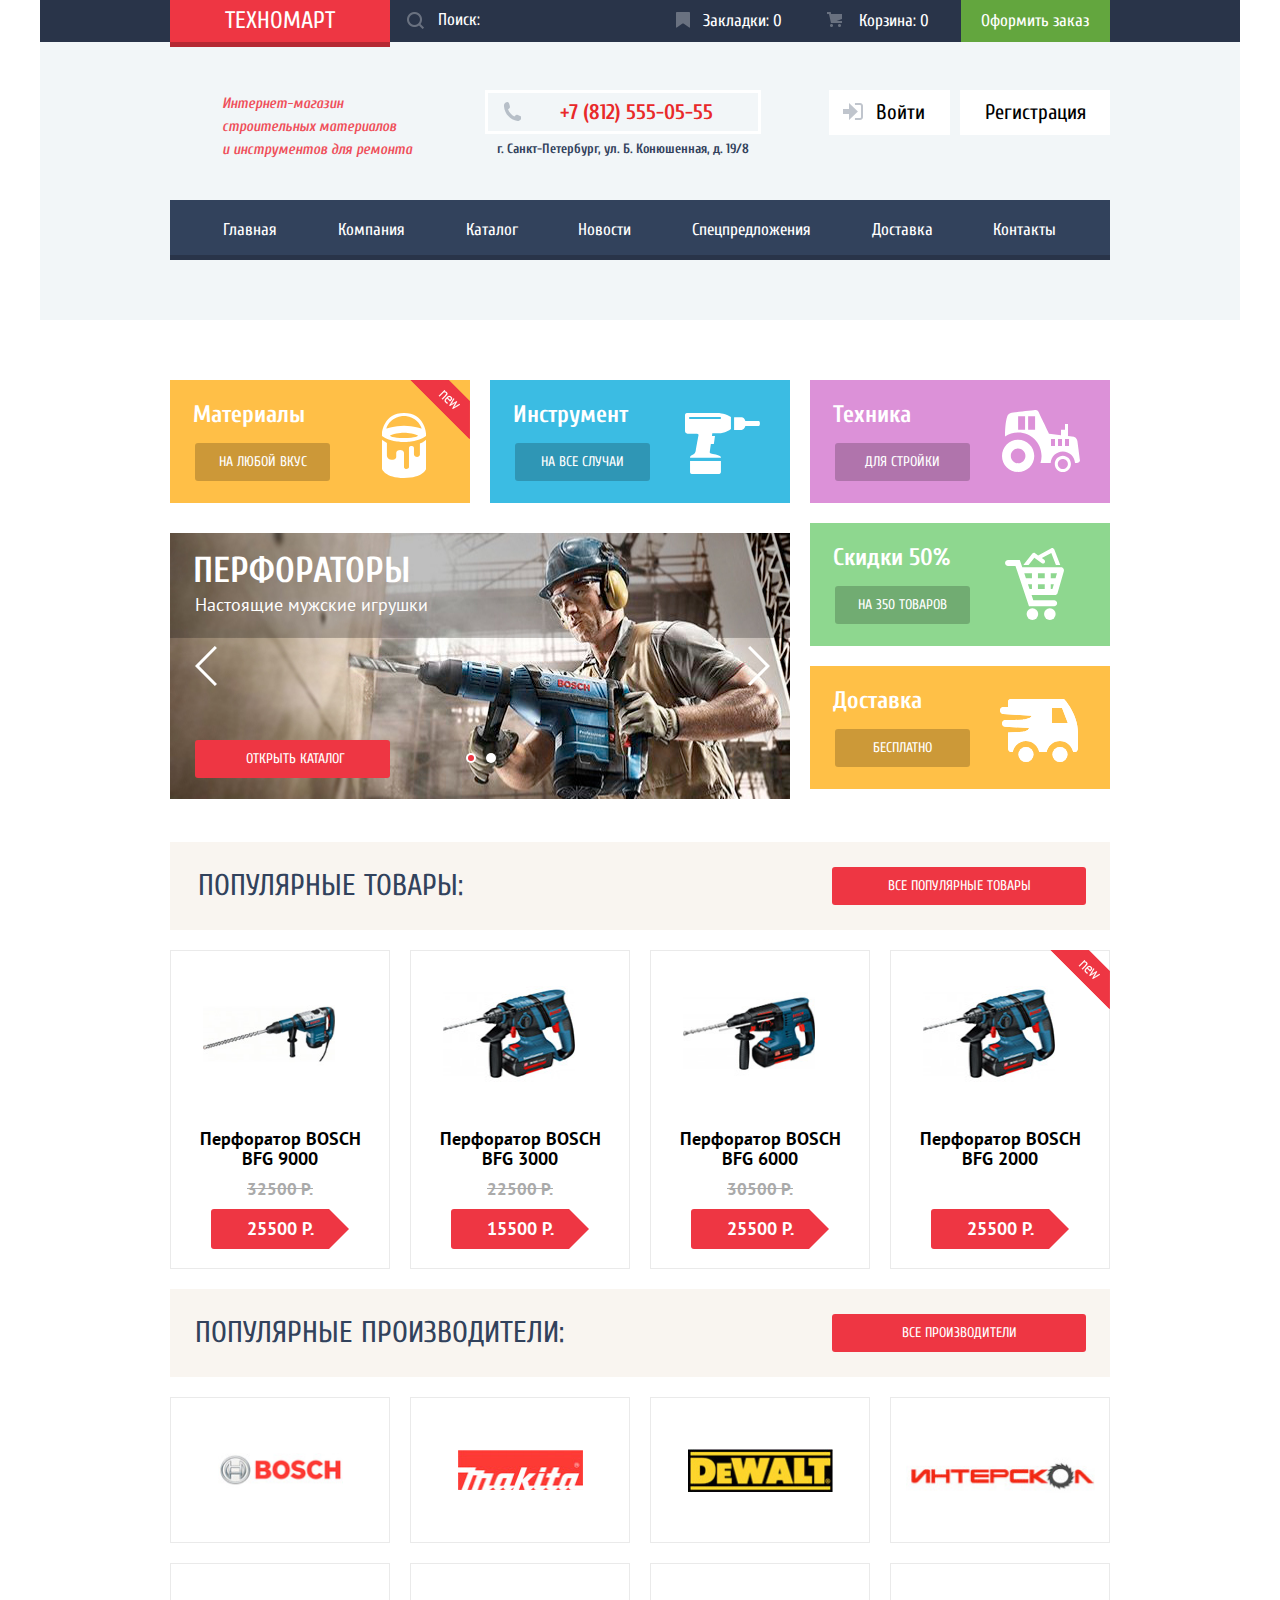
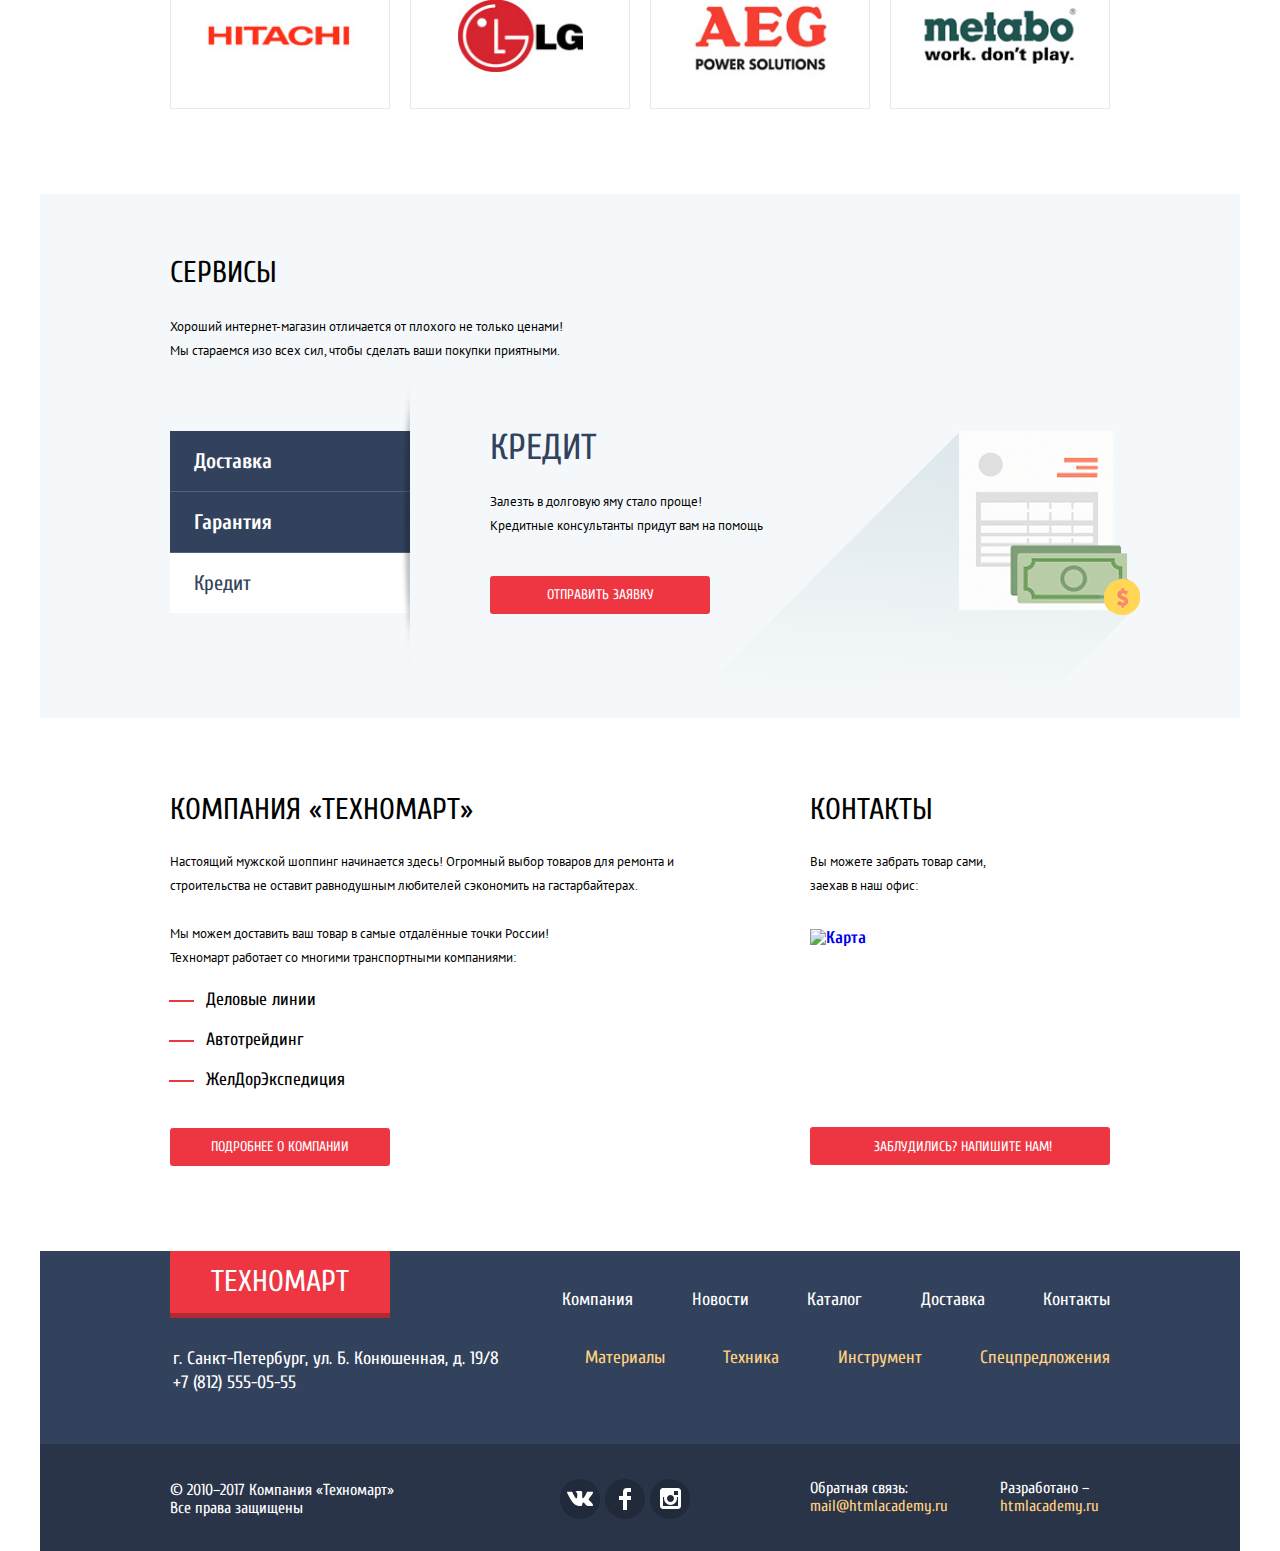
==== commit 2fe25be4: "И еще правки" ====
--- a/index.html
+++ b/index.html
@@ -141,7 +141,7 @@
             <a class="item-manufacturer" href="bosch.html"><img src="img/content/bosch.jpg" width="125" height="35" alt="Лого"></a>
             <a class="item-manufacturer" href="makita.html"><img src="img/content/Makita.jpg" width="125" height="40" alt="Лого"></a>
             <a class="item-manufacturer" href="makita.html"><img src="img/content/DeWALT.jpg" width="145" height="43" alt="Лого"></a>
-            <a class="item-manufacturer" href="interskol.html"><img src="img/content/Интерскол.jpg" width="205" height="90" alt="Лого"></a>
+            <a class="item-manufacturer" href="interskol.html"><img src="img/content/Interscol.jpg" width="205" height="90" alt="Лого"></a>
             <a class="item-manufacturer" href="hitachi.html"><img src="img/content/Hitachi.jpg" width="168" height="30" alt="Лого"></a>
             <a class="item-manufacturer" href="lg.html"><img src="img/content/LG.jpg" width="125" height="72" alt="Лого"></a>
             <a class="item-manufacturer" href="aeg.html"><img src="img/content/AEG.jpg" width="145" height="95" alt="Лого"></a>
@@ -160,7 +160,6 @@
           <button class="picture-swapping">Доставка</button>
           <button class="picture-swapping">Гарантия</button>
           <button class="picture-swapping">Кредит</button>
-          <div class="vertical-line-picture"></div>
         </div>
         <div class="small-review">
           <!--<div class="title-of-service">ДОСТАВКА</div>
@@ -181,6 +180,7 @@
                   Кредитные консультанты придут вам на помощь</p>
                   <a href="#" class="red-link">Отправить заявку</a>
                   <div class="credit-picture"></div>
+                  <div class="vertical-line-picture"></div>
         </div>
       </div>
     </div>
--- a/css/style.css
+++ b/css/style.css
@@ -25,7 +25,7 @@
     line-height: 18px;
 }
 
-.index-body .main-header .interface {
+.index-body .interface {
   margin-top: 0px;
 }
 
@@ -52,12 +52,12 @@
     background-color: #63a63e;
 }
 
-.interface .order-link a:hover,
-.interface .order-link a:focus {
+.order-link a:hover,
+.order-link a:focus {
     background-color: #5fbb2d;
 }
 
-.interface .order-link a:active {
+ .order-link a:active {
   background-color: #518534;
 }
 
@@ -96,17 +96,17 @@
   list-style: none;
 }
 
-.header-site-navigation  li a {
+.header-site-navigation   a {
   color: #ffffff;
   background-color: #32425c;
 }
 
-.header-site-navigation  li a:hover,
-.header-site-navigation  li a:focus {
+.header-site-navigation   a:hover,
+.header-site-navigation   a:focus {
   background-color: #293449;
 }
 
-.header-site-navigation  li a:active {
+.header-site-navigation   a:active {
   background-color: #1d2739;
   color: #8e939c;
 }
@@ -320,23 +320,23 @@
   list-style: none;
 }
 
-.site-navigation-bottom ul a {
+.site-navigation-bottom  a {
   font-family: 'Cuprum', sans-serif;
   font-size: 18px;
   line-height: inherit;
   color: #ffffff;
 }
 
-.colored li a {
+.colored  a {
   color: #ffd180;
 }
 
-.site-navigation-bottom ul a:hover,
-.site-navigation-bottom ul a:focus {
+.site-navigation-bottom  a:hover,
+.site-navigation-bottom  a:focus {
   text-decoration: underline;
 }
 
-.site-navigation-bottom ul a:active
+.site-navigation-bottom  a:active
  {
   opacity: 0.3;
   text-decoration: none;
@@ -411,21 +411,8 @@
   color: #32425c;
 }
 
-.breadcrumps ul {
-  list-style: none;
-}
-
-.breadcrumps ul li a {
-  font-family: 'PT Sans', sans-serif;
-  font-size: 16px;
-  line-height: 18px;
-  color: #000000;
-}
-
-.breadcrumps ul li a:hover,
-.breadcrumps ul li a:focus {
-  text-decoration: underline;
-}
+
+
 
 .catalog-name {
   font-family: 'Cuprum', sans-serif;
@@ -605,7 +592,7 @@
   text-align: right;
 }
 
-.sorting li a {
+.sorting  a {
   font-family: 'PT Sans', sans-serif;
   font-size: 13px;
   line-height: 18px;
@@ -616,15 +603,15 @@
   text-decoration-color: #ee3643;
 }
 
-.sorting li a:hover,
-.sorting li a:focus {
+.sorting  a:hover,
+.sorting  a:focus {
   color: #000000;
   text-decoration: underline;
   text-decoration-style: solid;
   text-decoration-color: #ee3643;
 }
 
-.sorting li a:active {
+.sorting  a:active {
   color: #ee3643;
   text-decoration: none;
 }
@@ -633,28 +620,7 @@
   list-style: none;
 }
 
-.catalog-navigation ul {
-  list-style: none;
-}
-
-.catalog-navigation ul li a {
-  font-family: 'PT Sans', sans-serif;
-  font-size: 13px;
-  line-height: 18px;
-  color: #000000;
-  background-color: #ffffff;
-  border: 1px solid #e5e5e5;
-  border-radius: 2px;
-}
-
-.catalog-navigation ul li a:hover,
-.catalog-navigation ul li a:focus {
-  border: 1px solid #bdc6ca;
-}
-
-.catalog-navigation ul li a:active {
-  border-color: #ee3643;
-}
+
 
 .about-catalog-item {
 }
@@ -1396,7 +1362,7 @@
 
 }
 
-.authorized .user-options a {
+.user-options a {
   font-family:"Cuprum", sans-serif;
   font-size: 16px;
   line-height: 18px;
@@ -1407,11 +1373,11 @@
   margin-top: 10px;
 }
 
-.authorized .user-options a:hover {
+.user-options a:hover {
   color: #ee3643;
 }
 
-.authorized .user-options a:active {
+.user-options a:active {
   color: #c5c5c5;
 }
 
@@ -1580,8 +1546,8 @@
   background-color: #3bbce3;
 }
 
-.list-of-services-1 .service-item .service-picture,
-.list-of-services-2 .service-item .service-picture {
+ .service-item .service-picture,
+ .service-item .service-picture {
   position: absolute;
   right: 30px;
   top: 33px;
@@ -1589,20 +1555,20 @@
   height: 66px;
 }
 
-.list-of-services-1 .service-item .bucket-picture {
+.service-item .bucket-picture {
   position: absolute;
   right: 43px;
   background: url(img/dec/paintbucket.svg) no-repeat;
 }
 
-.list-of-services-1 .service-item .drill-icon {
+ .service-item .drill-icon {
     width: 75px;
     height: 61px;
     right: 30px;
     background: url(img/dec/drill.svg) no-repeat;
 }
 
-.list-of-services-2 .service-item .tractor-icon {
+ .service-item .tractor-icon {
   width: 80px;
   height: 65px;
   right: 28px;
@@ -1610,7 +1576,7 @@
   background: url(img/dec/technics.svg) no-repeat;
 }
 
-.list-of-services-2 .service-item .discount-icon {
+ .service-item .discount-icon {
   width: 75px;
   height: 72px;
   right: 30px;
@@ -1618,7 +1584,7 @@
   background: url(img/dec/discount.svg) no-repeat;
 }
 
-.list-of-services-2 .service-item .delivery-icon {
+.service-item .delivery-icon {
   width: 80px;
   height: 72px;
   right: 30px;
@@ -1714,7 +1680,7 @@
   display:none;
 }
 
-.list-of-services-1 .service-item-big .emphasize {
+.service-item-big .emphasize {
   font-family:"Cuprum", sans-serif;
   font-size: 36px;
   line-height: 30px;
@@ -1723,7 +1689,7 @@
   margin-bottom: 7px;
 }
 
-.list-of-services-1 .service-item-big .brief-info {
+ .service-item-big .brief-info {
   font-family: 'PT Sans', sans-serif;
   font-size: 18px;
   font-weight: normal;
@@ -1731,7 +1697,7 @@
   margin-left: 25px;
 }
 
-.list-of-services-1 .service-item-big .icon-left-big {
+.service-item-big .icon-left-big {
   position: absolute;
   left: 25px;
   top: 113px;
@@ -1741,7 +1707,7 @@
   border:none;
 }
 
-.list-of-services-1 .service-item-big .icon-right-big {
+.service-item-big .icon-right-big {
   position: absolute;
   right: 12px;
   top: 113px;
@@ -1752,7 +1718,7 @@
 }
 
 
-.list-of-services-1 .service-item-big a {
+.service-item-big a {
   display: block;
   font-family:"Cuprum", sans-serif;
   font-size: 14px;
@@ -1770,11 +1736,11 @@
   margin-top: 123px;
 }
 
-.list-of-services-1 .service-item-big a:hover {
+.service-item-big a:hover {
   background-color: #ca2c37;
 }
 
-.list-of-services-1 .service-item-big a:active {
+.service-item-big a:active {
   background-color: #ba2732;
 }
 
@@ -1872,11 +1838,13 @@
   text-transform: uppercase;
 }
 
-.sand-block a:hover {
+.sand-block-1 a:hover,
+.sand-block-2 a:hover {
   background-color: #ca2c37;
 }
 
-.sand-block a:active {
+.sand-block-1 a:active,
+.sand-block-2 a:active {
   background-color: #ba2732;
 }
 
@@ -1963,7 +1931,7 @@
   padding: 0;
   width: 245px;
   height: 185px;
-  margin-right: 80px;
+  margin-right: 40px;
 }
 
 .information-list  .picture-swapping {
@@ -1974,6 +1942,7 @@
   line-height: 30px;
   padding: 15px 0px 15px;
   padding-left: 24px;
+  padding-right: 24px;
   border: none;
   border: none;
   font-family: 'Cuprum', sans-serif;
@@ -2013,7 +1982,7 @@
 
 .vertical-line-picture {
   position: absolute;
-  right: 0px;
+  right: 700px;
   top: -50px;
   width: 10px;
   height: 282px;
@@ -2027,6 +1996,7 @@
   padding: 0;
   width: 750px;
   height: 282px;
+  margin-left: 40px;
 
 }
 
@@ -2092,11 +2062,12 @@
 
 .transport ul {
   display: block;
-  list-style: url(img/dec/red-marker.png);
-  margin-left: -8px;
-}
-
-.transport ul li:not(:last-child) {
+  list-style: none;
+  margin-left: -9px;
+}
+
+.transport  li:not(:last-child) {
+  position: relative;
   padding-left: 5px;
   padding-top: 3px;
   margin-bottom: 17px;
@@ -2104,12 +2075,25 @@
   font-weight: normal;
 }
 
-.transport ul li:last-child {
+.transport  li:last-child {
+  position: relative;
   padding-left: 5px;
   padding-top: 3px;
   margin-bottom: 10px;
   font-family:"Cuprum", sans-serif;
   font-weight: normal;
+}
+.transport li:before {
+  content: "";
+
+  position: absolute;
+  top: 12.5px;
+  left: -32px;
+
+  width: 25px;
+  height: 2px;
+
+  background-color: #ee3643;
 }
 
 .red-link {
@@ -2252,7 +2236,7 @@
   font-weight: 400;
 }
 
-.site-navigation-bottom .uncolored li:first-child {
+.uncolored li:first-child {
   margin-left: 0;
 }
 
@@ -2262,7 +2246,7 @@
   justify-content: space-between;
   font-weight: normal;
 }
-.site-navigation-bottom .colored li:first-child {
+.colored li:first-child {
   margin-left: 5px;
 }
 
@@ -2319,7 +2303,7 @@
   background-color: #ee3643;
 }
 
-.social a .vk {
+.social  .vk {
   position: absolute;
   right: 7px;
   top: 12px;
@@ -2328,7 +2312,7 @@
   background: url(img/dec/vk-icon.svg) no-repeat;
 }
 
-.social a .facebook {
+.social  .facebook {
   position: absolute;
   right: 0px;
   top: 9px;
@@ -2337,7 +2321,7 @@
   background: url(img/dec/icon-fb.svg) no-repeat;
 }
 
-.social a .instagram {
+.social  .instagram {
   position: absolute;
   right: 4.5px;
   top: 9px;
@@ -2406,11 +2390,11 @@
   margin-bottom: 20px;
   /* Временно для сетки */
   min-height: 12px;
-  list-style: url(img/dec/icon-right-small.svg);
   position: relative;
-}
-
-.breadcrumps li a{
+  list-style: url(img/dec/icon-right-small.svg) ;
+}
+
+.breadcrumps  a{
   padding-left: 8.5px;
   font-size: 16px;
 }
@@ -2426,11 +2410,12 @@
   margin-right: 25px;
 }
 
+
 .breadcrumps li:nth-child(2) {
   margin-left: 23px;
 }
 
-.breadcrumps li .icon-home {
+.breadcrumps  .icon-home {
   position: absolute;
   top: 2px;
   left: 0;
@@ -2448,7 +2433,8 @@
   background: url(img/dec/icon-right-small.svg) no-repeat;
 }
 */
-.breadcrumps li a {
+.breadcrumps  a {
+  position: relative;
   font-family: 'PT Sans', sans-serif;
   font-size: 13px;
   font-weight: 500;
@@ -2456,6 +2442,7 @@
   color: #000000;
   margin-left: 0px
 }
+
 
 
 .catalog-name {
@@ -2499,7 +2486,7 @@
   line-height: 18px;
 }
 
-.fieldset ul li {
+.fieldset  li {
   margin-bottom: 20px;
 }
 
@@ -2696,11 +2683,11 @@
   margin-top: 10px;
 }
 
-.catalog-sorting .sorting li {
+.catalog-sorting  li {
   margin-right: 69px;
 }
 
-.catalog-sorting .sorting li:first-child {
+.catalog-sorting  li:first-child {
   margin-left: 100px;
 }
 
@@ -3137,18 +3124,18 @@
 
 }
 
-.modal-write-us .write-us-form .write-us-item {
+.modal-write-us  .write-us-item {
   display: block;
   width: 220px;
   margin-left: 60px;
 }
 
-.modal-write-us .write-us-form .write-us-item:nth-child(2) {
+.modal-write-us  .write-us-item:nth-child(2) {
   margin-left: 0px;
   margin-right: 60px;
 }
 
-.modal-write-us .write-us-form .write-us-item:last-child {
+.modal-write-us .write-us-item:last-child {
   display: block;
   width: 460px;
 }
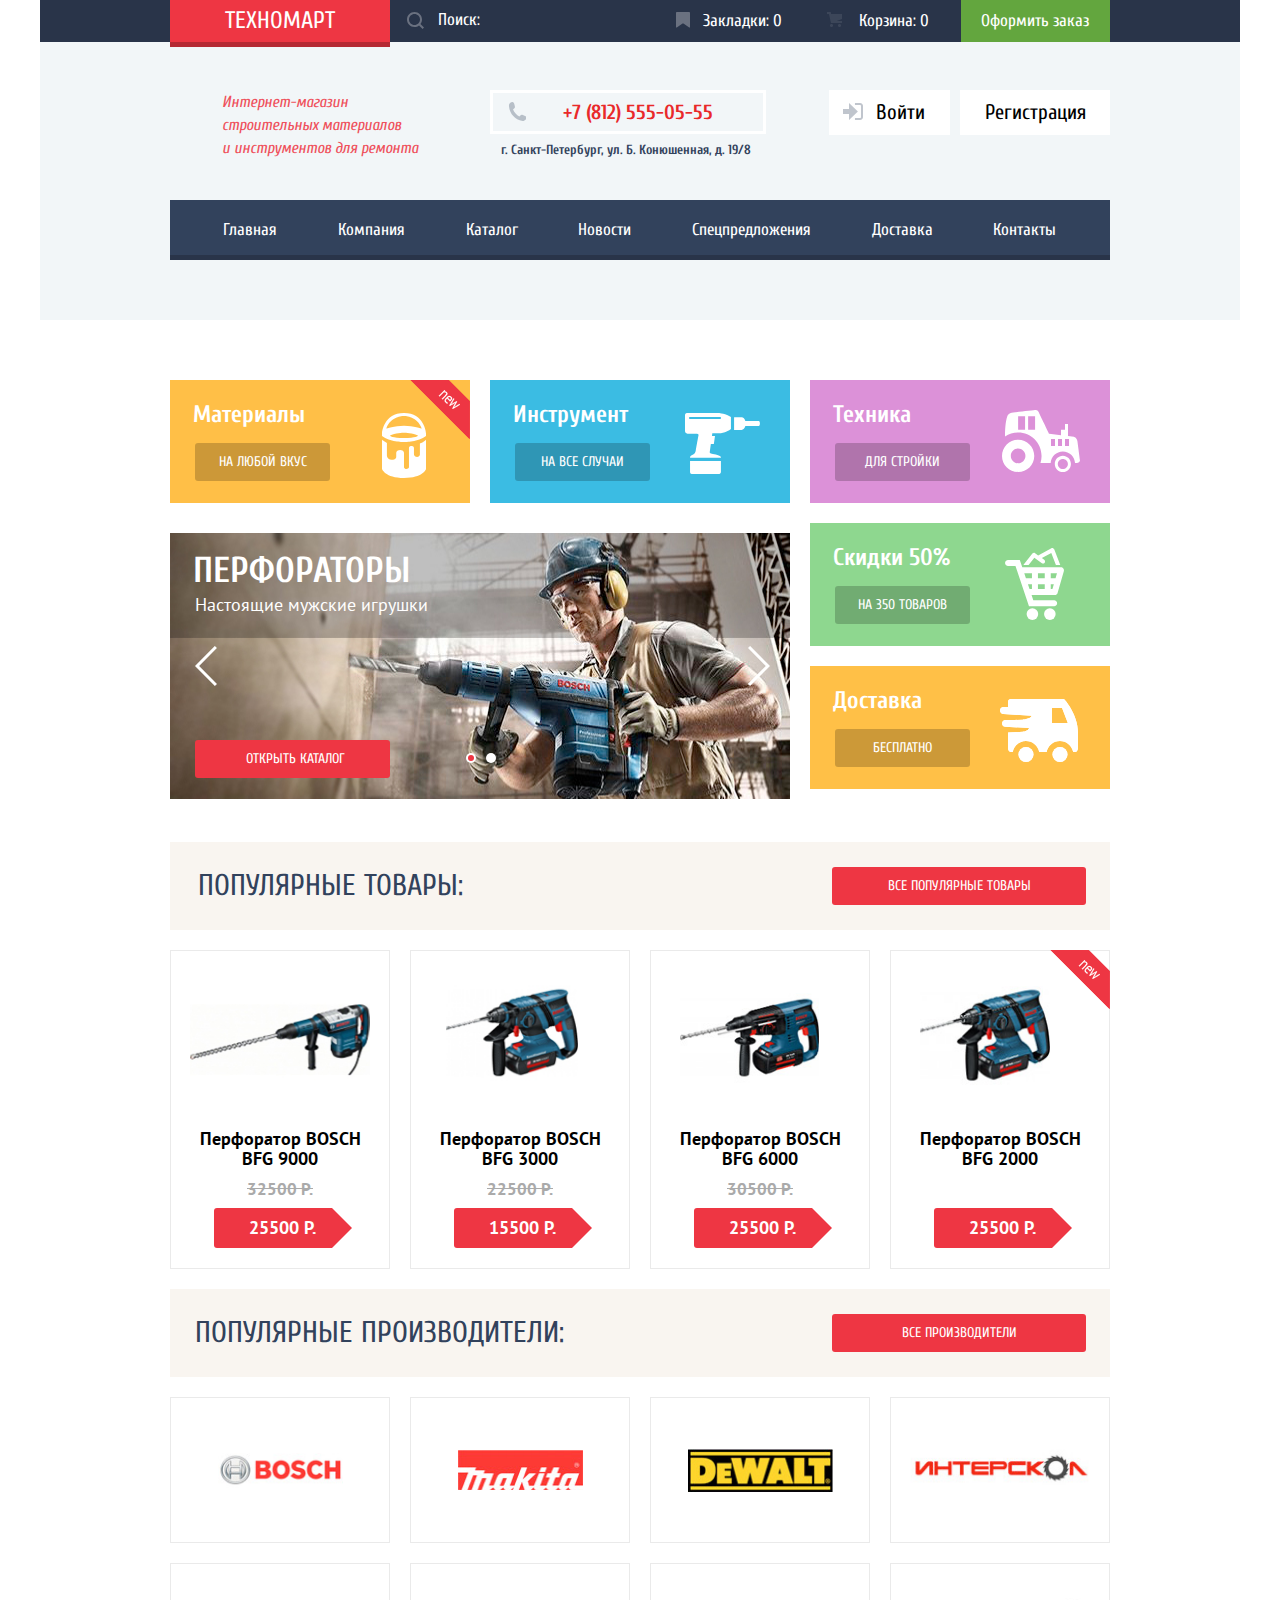
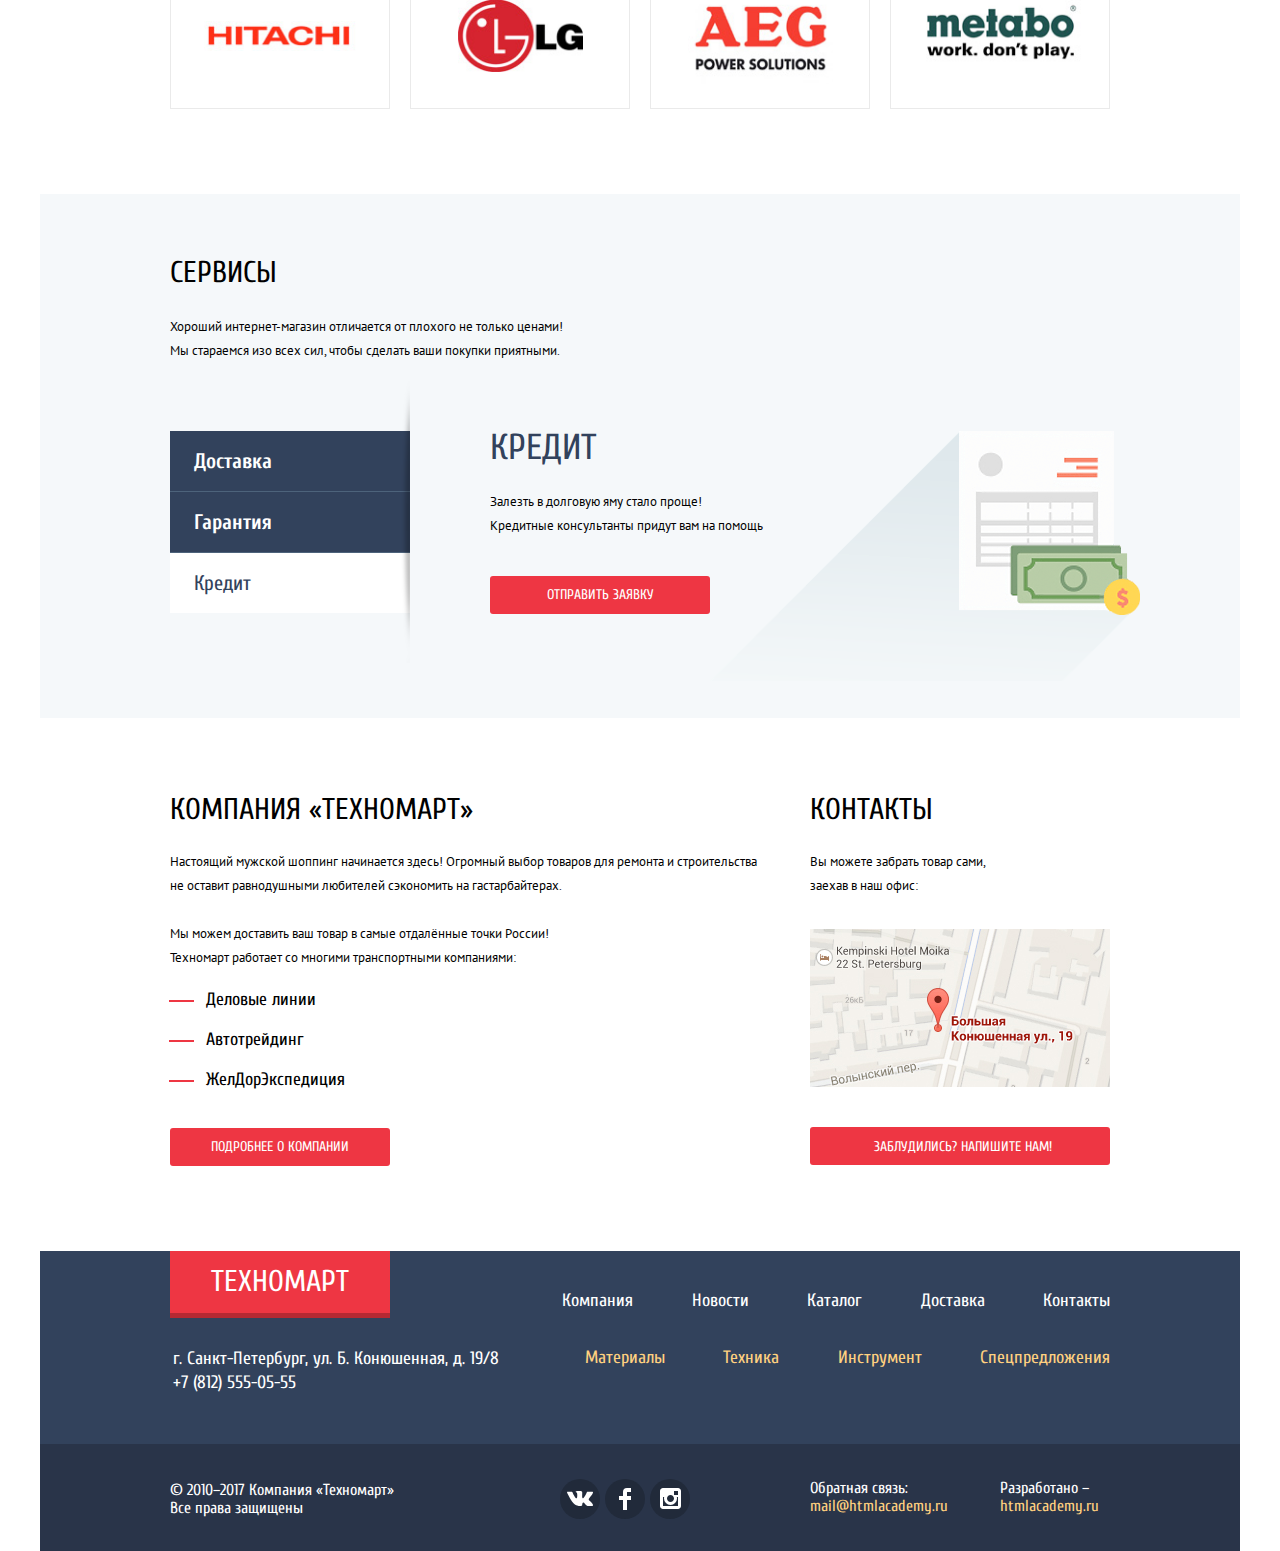
==== commit 353b8d2f: "Исправления после первой проверки" ====
--- a/index.html
+++ b/index.html
@@ -4,29 +4,27 @@
     <meta charset="utf-8">
     <title>HTML Academy: Техномарт</title>
     <link href="https://fonts.googleapis.com/css?family=PT+Sans:400,700&amp;subset=cyrillic" rel="stylesheet">
-    <link href="https://fonts.googleapis.com/css?family=Cuprum:400,700&amp;subset=cyrillic" rel="stylesheet">
     <link href="https://fonts.googleapis.com/css?family=Cuprum:400,400i,700,700i&amp;subset=cyrillic" rel="stylesheet">
     <link href="css/normalize.css" rel="stylesheet">
     <link href="css/style.css" rel="stylesheet">
-    <link href="css/outlne.css" rel="stylesheet">
   </head>
   <body class="index-body">
     <header class="main-header">
     <nav class="interface">
       <div class="interface-wrapper">
       <div class="logo">
-        <a href="index.html" class="logo-link">ТЕХНОМАРТ</a>
+        <a class="logo-link">ТЕХНОМАРТ</a>
       </div>
       <form class="search">
         <input type="search" placeholder="Поиск:">
         <button class="search-icon" type="submit"></button>
       </form>
-      <div class="marks">
+      <a href="marks.html" class="marks">
           <div class="marks-icon"></div>Закладки: 0<span class="number-of-marks"></span>
-      </div>
-      <div class="cart">
+      </a>
+      <a href="cart.html" class="cart">
         <div class="cart-icon"></div>Корзина: 0<span class="number-of-items"></span>
-      </div>
+      </a>
       <a class="order" href="#">
         Оформить заказ
       </a>
@@ -34,9 +32,9 @@
     </nav>
     <div class="info-sign-wrapper">
       <div class="about-us">
-        Интернет-магазин<br>
-          строительных материалов<br>
-          и инструментов для ремонта
+        <p>Интернет-магазин
+        строительных материалов<span class="unseen">___</span>
+        и инструментов для ремонта</p>
       </div>
       <section class="contact-information">
         <h2 class="visually-hidden">Контакная информация</h2>
@@ -48,10 +46,10 @@
         <a class="sign-in-icon sign-in" href="sign-up.html"><div class="sign-icon"></div><span>Войти</span></a>
         <a class="sign-up" href="sign-up.html">Регистрация</a>
       </section>
-      <!--<section class="authorized">
+      <div class="invisible"><section class="authorized">
         <h2 class="visually-hidden">Авторизация</h2>
         <a class="signed-up" href="sign-up.html">Равшан Джамшутович</a>
-      </section>-->
+      </section></div>
     </div>
     <nav class="header-site-navigation">
         <a href="index.html">Главная</a>
@@ -76,7 +74,7 @@
             <i class="active"></i>
             </div>
             </div>
-            <div class="service-item-big drills"><div class="emphasize">ДРЕЛИ</div><div class="brief-info">Соседям на радость!</div><a href="perforators.html">Открыть каталог</a>
+            <div class="service-item-big drills"><div class="emphasize">ДРЕЛИ</div><div class="brief-info">Соседям на радость!</div><a href="catalog.html">Открыть каталог</a>
               <button class="icon-left-big"></button><button class="icon-right-big"></button>
               <div class="slider-controls">
               <i></i>
@@ -99,7 +97,7 @@
                 <a href="#" class="buy"><div class="cart-icon-buy"></div>Купить</a>
                 <a href="#" class="bookmark">В закладки</a>
             </div>
-            <div class="image"><img src="img/content/Drill9000.jpg" width="218" height="168" alt="Перфоратор BOSCH BFG 3000"></div>
+            <div class="image image-9000"><img class="image-3" src="img/content/Drill9000.jpg" width="218" height="168" alt="Перфоратор BOSCH BFG 3000"></div>
             <div class="title">Перфоратор BOSCH BFG 9000</div>
             <div class="discount">32500 Р.</div>
             <div class="price">25500 Р.</div>
@@ -109,7 +107,7 @@
                <a href="#" class="buy"><div class="cart-icon-buy"></div>Купить</a>
                <a href="#" class="bookmark">В закладки</a>
            </div>
-           <div class="image"><img src="img/content/Drill3000.jpg" width="218" height="168" alt="Перфоратор BOSCH BFG 3000"></div>
+           <div class="image"><img class="image-4" src="img/content/Drill3000.jpg" width="218" height="168" alt="Перфоратор BOSCH BFG 3000"></div>
            <div class="title">Перфоратор BOSCH BFG 3000</div>
            <div class="discount">22500 Р.</div>
            <div class="price">15500 Р.</div>
@@ -119,7 +117,7 @@
                <a href="#" class="buy"><div class="cart-icon-buy"></div>Купить</a>
                <a href="#" class="bookmark">В закладки</a>
            </div>
-           <div class="image"><img src="img/content/Drill6000.jpg" width="218" height="168" alt="Перфоратор BOSCH BFG 3000"></div>
+           <div class="image"><img class="image-5" src="img/content/Drill6000.jpg" width="218" height="168" alt="Перфоратор BOSCH BFG 3000"></div>
            <div class="title">Перфоратор BOSCH BFG 6000</div>
            <div class="discount">30500 Р.</div>
            <div class="price">25500 Р.</div>
@@ -130,7 +128,7 @@
                <a href="#" class="buy"><div class="cart-icon-buy"></div>Купить</a>
                <a href="#" class="bookmark">В закладки</a>
            </div>
-           <div class="image"><img src="img/content/Drill2000.jpg" width="218" height="168" alt="Перфоратор BOSCH BFG 3000"></div>
+           <div class="image"><img class="image-6" src="img/content/Drill2000.jpg" width="218" height="168" alt="Перфоратор BOSCH BFG 3000"></div>
            <div class="title">Перфоратор BOSCH BFG 2000</div>
            <div class="discount"></div>
            <div class="price">25500 Р.</div>
@@ -141,18 +139,18 @@
             <a class="item-manufacturer" href="bosch.html"><img src="img/content/bosch.jpg" width="125" height="35" alt="Лого"></a>
             <a class="item-manufacturer" href="makita.html"><img src="img/content/Makita.jpg" width="125" height="40" alt="Лого"></a>
             <a class="item-manufacturer" href="makita.html"><img src="img/content/DeWALT.jpg" width="145" height="43" alt="Лого"></a>
-            <a class="item-manufacturer" href="interskol.html"><img src="img/content/Interscol.jpg" width="205" height="90" alt="Лого"></a>
+            <a class="item-manufacturer" href="interskol.html"><img class="image-10" src="img/content/Interscol.jpg" width="205" height="95" alt="Лого"></a>
             <a class="item-manufacturer" href="hitachi.html"><img src="img/content/Hitachi.jpg" width="168" height="30" alt="Лого"></a>
             <a class="item-manufacturer" href="lg.html"><img src="img/content/LG.jpg" width="125" height="72" alt="Лого"></a>
             <a class="item-manufacturer" href="aeg.html"><img src="img/content/AEG.jpg" width="145" height="95" alt="Лого"></a>
-            <a class="item-manufacturer" href="metabo.html"><img src="img/content/Metabo.jpg" width="200" height="70"  alt="Лого"></a>
+            <a class="item-manufacturer" href="metabo.html"><img class="image-11" src="img/content/Metabo.jpg" width="200" height="70"  alt="Лого"></a>
           </div>
       </section>
       <section class="service service-wrapper">
         <div class="grey-background">
         <div class="service-description">
           <h3 class="title-of-list">СЕРВИСЫ</h3>
-            <p class="description">Хороший интернет-магазин отличается от плохого не только ценами!<br>
+            <p class="description-1">Хороший интернет-магазин отличается от плохого не только ценами!
             Мы стараемся изо всех сил, чтобы сделать ваши покупки приятными.</p>
         </div>
         <div class="service-popup">
@@ -162,19 +160,19 @@
           <button class="picture-swapping">Кредит</button>
         </div>
         <div class="small-review">
-          <!--<div class="title-of-service">ДОСТАВКА</div>
+          <div class="invisible"><div class="title-of-service-1">ДОСТАВКА</div>
             <p class="description">Мы с удовольствием доставим ваш товар прямо<br>
-              к вашему подъезду совершенно бесплатно!<br>
+              к вашему подъезду совершенно бесплатно!
               Ведь мы неплохо заработаем,<br>
               поднимая его на ваш этаж!</p>
-              <div class="delivery-car-picture"></div> -->
-                 <!--<div class="title-of-service">ГАРАНТИЯ</div>
+              <div class="delivery-car-picture"></div>
+                 <div class="title-of-service-1">ГАРАНТИЯ</div>
                 <p class="description">Если купленный у нас товар поломается или заискрит,<br>
-                  а также в случае пожара, спровоцированного его возгоранием,<br>
-                  вы всегда можете быть уверены в нашей гарантии. Мы обменяем<br>
+                  а также в случае пожара, спровоцированного его возгоранием,
+                  вы всегда можете быть уверены в нашей гарантии. Мы обменяем
                   сгоревший товар на новый.<br>
                   Дом уж восстановите как-нибудь сами.</p>
-                  <div class="medal-picture"></div> -->
+                  <div class="medal-picture"></div></div>
               <div class="title-of-service">КРЕДИТ</div>
                 <p class="description">Залезть в долговую яму стало проще!<br>
                   Кредитные консультанты придут вам на помощь</p>
@@ -188,10 +186,10 @@
   <section class="transport">
     <h2 class="visually-hidden">Варианты доставки</h2>
       <h3 class="title-of-list">КОМПАНИЯ «ТЕХНОМАРТ»</h3>
-        <p class="description">Настоящий мужской шоппинг начинается здесь! Огромный выбор товаров для ремонта и<br>
-          строительства не оставит равнодушным любителей сэкономить на гастарбайтерах.</p>
-        <p class="description">Мы можем доставить ваш товар в самые отдалённые точки России!<br>
-          Техномарт работает со многими транспортными компаниями:</p>
+        <p class="description">Настоящий мужской шоппинг начинается здесь! Огромный выбор товаров для ремонта и
+          строительства не оставит равнодушными любителей сэкономить на гастарбайтерах.</p>
+        <p class="description-2">Мы можем доставить ваш товар в самые отдалённые точки России!
+        Техномарт работает со многими транспортными компаниями:</p>
         <ul class="delivery-companies">
           <li class="red-style">Деловые линии</li>
           <li class="red-style">Автотрейдинг</li>
@@ -201,9 +199,8 @@
       </section>
       <section class="contacts">
         <h3 class="title-of-list">КОНТАКТЫ</h3>
-          <p class="description">Вы можете забрать товар сами,<br> заехав в наш офис:</p>
-          <a class="map" href="map.html"><img src="img/content/map.jpg" width="300" height="158" alt="Карта"></a>
-          <!-- Карта -->
+          <p class="description-3">Вы можете забрать товар сами,<br> заехав в наш офис:</p>
+          <a class="map" href="map.html"><img src="img/content/minimap.jpg" width="300" height="158" alt="Карта"></a>
           <a class="pop-up" href="#">Заблудились? Напишите нам!</a>
         </section>
       </div>
@@ -240,21 +237,21 @@
   </div>
       <div class="low-footer">
         <div class="content-low-footer">
-        <p class="copyright">
-          &copy; 2010–2017 Компания «Техномарт»<br>
-            Все права защищены
-        </p>
+        <div class="copyright">
+          <p>&copy; 2010–2017 Компания «Техномарт»
+          Все права защищены</p>
+        </div>
         <div class="social">
           <a class="social-button" href="#"><div class="vk"></div></a>
           <a class="social-button" href="#"><div class="facebook"></div></a>
           <a class="social-button" href="#"><div class="instagram"></div></a>
         </div>
         <p class="feedback">
-          Обратная связь:<br>
+          Обратная связь:
           <a href="https://htmlacademy.ru/intensive/htmlcss" class="colored">mail@htmlacademy.ru</a>
         </p>
         <p class="developers-info">
-          Разработано – <br>
+          Разработано –
           <a href="https://htmlacademy.ru/intensive/htmlcss" class="colored">htmlacademy.ru</a>
         </p>
       </div>
@@ -285,48 +282,9 @@
     </section>
     <section class="modal modal-map">
       <h2 class="visually-hidden">Как до нас добраться</h2>
-      <p><img src="img/content/map-popup.jpg" width="940" height="446" alt="Карта"></p>
+      <p><img src="img/content/map.jpg" width="940" height="446" alt="Карта"></p>
       <button class="modal-close" type="button">Закрыть</button>
       </section>
-
-      <script>
-      var link = document.querySelector(".pop-up");
-
-      var popup = document.querySelector(".modal-write-us");
-      var close = popup.querySelector(".modal-close");
-
-      link.addEventListener("click", function (evt) {
-        evt.preventDefault();
-        popup.classList.add("modal-show");
-      });
-
-      close.addEventListener("click", function (evt) {
-        evt.preventDefault();
-        popup.classList.remove("modal-show");
-      });
-
-      var mapLink = document.querySelector(".map");
-
-      var mapPopup = document.querySelector(".modal-map");
-      var mapClose = mapPopup.querySelector(".modal-close");
-
-      mapLink.addEventListener("click", function (evt) {
-        evt.preventDefault();
-        mapPopup.classList.add("modal-show");
-      });
-
-      mapClose.addEventListener("click", function (evt) {
-        evt.preventDefault();
-        mapPopup.classList.remove("modal-show");
-      });
-
-      window.addEventListener("keydown", function (evt) {
-        if (evt.keyCode === 27) {
-        if (mapPopup.classList.contains("modal-show")) {
-        mapPopup.classList.remove("modal-show");
-        }
-        }
-      });
-      </script>
+      <script src="js/script.js"></script>
   </body>
 </html>
--- a/css/style.css
+++ b/css/style.css
@@ -1,2497 +1,2292 @@
-body{
-  margin: 0;
-  padding: 0;
-
-  font-family: 'PT Sans', sans-serif;
-  font-size: 17px;
-  font-weight: 700;
-  line-height: 17px;
-  text-transform: inherit;
-  color: #ffffff;
-
-  background-color: #ffffff;
-
-}
-
+body {
+    margin: 0;
+    padding: 0;
+    font-family: 'PT Sans', 'Arial', sans-serif;
+    font-size: 17px;
+    font-weight: 700;
+    line-height: 17px;
+    text-transform: inherit;
+    color: #ffffff;
+    background-color: #ffffff;
+}
 a {
-  text-decoration: none;
-}
-
+    text-decoration: none;
+}
 .interface {
-  margin-top: 0px;
+    margin-top: 0px;
     background-color: #293449;
-    font-family: 'Cuprum', sans-serif;
+    font-family: 'Cuprum', 'Arial', sans-serif;
     font-size: 17px;
     line-height: 18px;
 }
-
 .index-body .interface {
-  margin-top: 0px;
-}
-
+    margin-top: 0px;
+}
 .logo a {
     font-size: 24px;
     line-height: 24px;
     background-color: #ee3643;
-    font-family: 'Cuprum', sans-serif;
+    font-family: 'Cuprum', 'Arial', sans-serif;
     color: #ffffff;
 }
-
 .logo a:focus,
 .logo a:hover {
-  background-color: #ca2c37;
-}
-
+    background-color: #ca2c37;
+}
 .logo a:active {
-  background-color: #ba2732;
-}
-
-.interface .order-link a{
+    background-color: #ba2732;
+}
+.interface .order-link a {
     text-decoration: none;
     color: #ffffff;
     background-color: #63a63e;
 }
-
 .order-link a:hover,
 .order-link a:focus {
     background-color: #5fbb2d;
 }
-
- .order-link a:active {
-  background-color: #518534;
-}
-
-
-
+.order-link a:active {
+    background-color: #518534;
+}
 .number {
-  font-family: 'Cuprum', sans-serif;
-  font-size: 21px;
-  line-height: 18px;
-  color: #ee3643;
-}
-
+    font-family: 'Cuprum', 'Arial', sans-serif;
+    font-size: 21px;
+    line-height: 18px;
+    color: #ee3643;
+}
 .address {
-  font-family: 'Cuprum', sans-serif;
-  font-size: 14px;
-  line-height: 24px;
-  color: #32425c;
-}
-
+    font-family: 'Cuprum', 'Arial', sans-serif;
+    font-size: 14px;
+    line-height: 24px;
+    color: #32425c;
+}
 .authorization a {
-  background-color: #ffffff;
-  color: #000000;
-}
-
+    background-color: #ffffff;
+    color: #000000;
+}
 .authorization a:hover {
-  background-color: #ffffff;
-  color: #ee3643;
-
-}
-
+    background-color: #ffffff;
+    color: #ee3643;
+}
 .authorization a:active {
-  background-color: #ffffff;
-  color: #c5c5c5;
+    background-color: #ffffff;
+    color: #c5c5c5;
 }
 .header-igationigation ul {
-  list-style: none;
-}
-
-.header-site-navigation   a {
-  color: #ffffff;
-  background-color: #32425c;
-}
-
-.header-site-navigation   a:hover,
-.header-site-navigation   a:focus {
-  background-color: #293449;
-}
-
-.header-site-navigation   a:active {
-  background-color: #1d2739;
-  color: #8e939c;
-}
-
+    list-style: none;
+}
+.header-site-navigation a {
+    color: #ffffff;
+    background-color: #32425c;
+}
+.header-site-navigation a:hover,
+.header-site-navigation a:focus {
+    background-color: #293449;
+}
+.header-site-navigation a:active {
+    background-color: #1d2739;
+    color: #8e939c;
+}
 .gray-color {
-  background-color: #f4f7f9;
-
-}
-
+    background-color: #f4f7f9;
+}
 main {
     background-color: #c8dbe5;
-
-    font-family: 'Cuprum', sans-serif;
-}
-
+    font-family: 'Cuprum', 'Arial', sans-serif;
+}
 .catalog {
-  background-color: #fffff;
-
-    font-family: 'Cuprum', sans-serif;
-}
-
+    background-color: #fffff;
+    font-family: 'Cuprum', 'Arial', sans-serif;
+}
 .services-list ul {
-  list-style: none;
-}
-
+    list-style: none;
+}
 .services-list ul li {
-   font-size: 24px;
-   line-height: 30px;
-   font-weight: bold;
-}
-
+    font-size: 24px;
+    line-height: 30px;
+    font-weight: bold;
+}
 .services-list ul li a {
-  font-family: 'Cuprum', sans-serif;
-  font-size: 14px;
-  line-height: 24px;
-  color: #ffffff;
-  background-color: #e5e5e5;
-}
-
+    font-family: 'Cuprum', 'Arial', sans-serif;
+    font-size: 14px;
+    line-height: 24px;
+    color: #ffffff;
+    background-color: #e5e5e5;
+}
 .services-list ul li .red-link {
-  font-family: 'Cuprum', sans-serif;
-  font-size: 14px;
-  line-height: 18px;
-  color: #ffffff;
-  background-color: #ee3643;
-}
-
+    font-family: 'Cuprum', 'Arial', sans-serif;
+    font-size: 14px;
+    line-height: 18px;
+    color: #ffffff;
+    background-color: #ee3643;
+}
 .services-list ul li .red-link:hover,
 .services-list ul li .red-link:focus {
-  background-color: #ca2c37;
-}
-
+    background-color: #ca2c37;
+}
 .services-list ul li .red-link:active {
-  background-color: #ba2732;
-}
-
+    background-color: #ba2732;
+}
 .services-list ul li a:hover,
 .services-list ul li a:focus {
-  background-color: #cccccc;
-}
-
+    background-color: #cccccc;
+}
 .services-list ul li a:active {
-  background-color: #b2b2b2;
-}
-
+    background-color: #b2b2b2;
+}
 .brief-info {
-  font-family: 'PT Sans', sans-serif;
-  font-size: 30px;
-  line-height: 36px;
-  color: #ffffff;
-}
-
-
-
-
+    font-family: 'PT Sans', 'Arial', sans-serif;
+    font-size: 30px;
+    line-height: 36px;
+    color: #ffffff;
+}
 .blue {
-  font-family: 'Cuprum', sans-serif;
-  font-size: 30px;
-  line-height: 30px;
-  color: #32425c;
-  font-weight: normal;
-  text-transform: uppercase;
-}
-
+    font-family: 'Cuprum', 'Arial', sans-serif;
+    font-size: 30px;
+    line-height: 30px;
+    color: #32425c;
+    font-weight: normal;
+    text-transform: uppercase;
+}
 .red-link {
-  font-family: 'Cuprum', sans-serif;
-  font-size: 14px;
-  line-height: 18px;
-  background-color: #ee3643;
-  color: #ffffff;
+    font-family: 'Cuprum', 'Arial', sans-serif;
+    font-size: 14px;
+    line-height: 18px;
+    background-color: #ee3643;
+    color: #ffffff;
 }
 .red-link:hover,
 .red-link:focus {
-  background-color: #ca2c37;
-}
-
+    background-color: #ca2c37;
+}
 .red-link:active {
-  background-color: #ba2732;
-}
-
+    background-color: #ba2732;
+}
 .populars {
-  list-style:none;
-}
-
+    list-style: none;
+}
 .item-name {
-  font-family: 'PT Sans', sans-serif;
-  font-size: 18px;
-  line-height: 20px;
-  color: #000000;
-  font-weight: bold;
-}
-
+    font-family: 'PT Sans', 'Arial', sans-serif;
+    font-size: 18px;
+    line-height: 20px;
+    color: #000000;
+    font-weight: bold;
+}
 s {
-  font-size: 17px;
-  line-height: 18px;
-  color: #a9a9a9;
-  text-decoration: line-through;
-}
-
+    font-size: 17px;
+    line-height: 18px;
+    color: #a9a9a9;
+    text-decoration: line-through;
+}
 .add-to-cart {
-  font-family: 'PT Sans', sans-serif;
-  font-size: 17px;
-  line-height: 18px;
-  color: white;
-  background-color: #ee3643;
-  border: none;
-}
-
+    font-family: 'PT Sans', 'Arial', sans-serif;
+    font-size: 17px;
+    line-height: 18px;
+    color: white;
+    background-color: #ee3643;
+    border: none;
+}
 .list-manufacturers {
-  list-style: none;
-}
-
+    list-style: none;
+}
 .title-of-list {
-  font-family: 'Cuprum', sans-serif;
-  font-size: 30px;
-  line-height: 24px;
-  font-weight: normal;
-  color: #000000;
-}
-
+    font-family: 'Cuprum', 'Arial', sans-serif;
+    font-size: 30px;
+    line-height: 24px;
+    font-weight: normal;
+    color: #000000;
+}
 .description {
-  font-family: 'PT Sans', sans-serif;
-  font-size: 13px;
-  line-height: 24px;
-  font-weight: 500;
-  color: #000000;
-}
-
+    font-family: 'PT Sans', 'Arial', sans-serif;
+    font-size: 13.2px;
+    line-height: 24px;
+    font-weight: 500;
+    color: #000000;
+}
+.description-1 {
+    font-family: 'PT Sans', 'Arial', sans-serif;
+    font-size: 13px;
+    line-height: 24px;
+    font-weight: 500;
+    color: #000000;
+    max-width: 400px;
+    padding-top: 15px;
+}
+.description-3 {
+    font-family: 'PT Sans', 'Arial', sans-serif;
+    font-size: 13px;
+    line-height: 24px;
+    font-weight: 500;
+    color: #000000;
+}
+.description-2 {
+    font-family: 'PT Sans', 'Arial', sans-serif;
+    font-size: 13px;
+    line-height: 24px;
+    font-weight: 500;
+    color: #000000;
+    max-width: 400px;
+}
+.transport-heading {
+    font-family: 'PT Sans', 'Arial', sans-serif;
+    font-size: 13px;
+    line-height: 24px;
+    font-weight: 500;
+    color: #000000;
+    margin-top: -13px;
+}
 .title-of-service {
-  font-family: 'Cuprum', sans-serif;
-  font-size: 36px;
-  line-height: 24px;
-  color: #32425c;
-}
-
+    font-family: 'Cuprum', 'Arial', sans-serif;
+    font-size: 36px;
+    line-height: 24px;
+    color: #32425c;
+}
 .information-list {
-  list-style: none;
-}
-
-
-
-
+    list-style: none;
+}
 .delivery-companies li {
-  font-family: 'PT Sans', sans-serif;
-  font-size: 18px;
-  line-height: 20px;
-  color: #000000;
-}
-
+    font-family: 'PT Sans', 'Arial', sans-serif;
+    font-size: 18px;
+    line-height: 20px;
+    color: #000000;
+}
 .pop-up {
-  font-family: 'Cuprum', sans-serif;
-  font-size: 14px;
-  line-height: 18px;
-  background-color: #ee3643;
-  color: #ffffff;
-}
-
+    font-family: 'Cuprum', 'Arial', sans-serif;
+    font-size: 14px;
+    line-height: 18px;
+    background-color: #ee3643;
+    color: #ffffff;
+}
 .bottom-logo {
-  display: block;
-  text-align: center;
-  width: 220px;
-  padding: 16px 0;
-  background-color: #ee3643;
-  border-bottom: 5px solid #b52933;
-  font-family: 'Cuprum', sans-serif;
-  font-size: 30px;
-  line-height: 30px;
-  font-weight: lighter;
-  color: #ffffff;
-}
-
+    display: block;
+    text-align: center;
+    width: 220px;
+    padding: 16px 0;
+    background-color: #ee3643;
+    border-bottom: 5px solid #b52933;
+    font-family: 'Cuprum', 'Arial', sans-serif;
+    font-size: 30px;
+    line-height: 30px;
+    font-weight: lighter;
+    color: #ffffff;
+}
 .bottom-logo:hover {
-  background-color: #ca2c37;
-  border-bottom: 5px solid #9a212a;
-}
-
+    background-color: #ca2c37;
+    border-bottom: 5px solid #9a212a;
+}
 .bottom-logo:active {
-  background-color: #ba2732;
-  border-bottom: 5px solid #8e1e26;
+    background-color: #ba2732;
+    border-bottom: 5px solid #8e1e26;
 }
 .find-us {
-  list-style: none;
-  font-family: 'Cuprum', sans-serif;
-  font-size: 18px;
-  line-height: 24px;
-  font-weight: normal;
-  color: #ffffff;
-}
-
+    list-style: none;
+    font-family: 'Cuprum', 'Arial', sans-serif;
+    font-size: 18px;
+    line-height: 24px;
+    font-weight: normal;
+    color: #ffffff;
+}
 .site-navigation-bottom ul {
-  list-style: none;
-}
-
-.site-navigation-bottom  a {
-  font-family: 'Cuprum', sans-serif;
-  font-size: 18px;
-  line-height: inherit;
-  color: #ffffff;
-}
-
-.colored  a {
-  color: #ffd180;
-}
-
-.site-navigation-bottom  a:hover,
-.site-navigation-bottom  a:focus {
-  text-decoration: underline;
-}
-
-.site-navigation-bottom  a:active
- {
-  opacity: 0.3;
-  text-decoration: none;
+    list-style: none;
+}
+.site-navigation-bottom a {
+    font-family: 'Cuprum', 'Arial', sans-serif;
+    font-size: 18px;
+    line-height: inherit;
+    color: #ffffff;
+}
+.colored a {
+    color: #ffd180;
+}
+.site-navigation-bottom a:hover,
+.site-navigation-bottom a:focus {
+    text-decoration: underline;
+}
+.site-navigation-bottom a:active {
+    opacity: 0.3;
+    text-decoration: none;
 }
 .index-content {
-  background-color: #d3e2e8;
-}
-
+    background-color: #d3e2e8;
+}
 .service {
-  background-color: #f5f8fa;
-}
-
-
+    background-color: #f5f8fa;
+}
 footer {
-  background-color: #32425c;
-}
-
+    background-color: #32425c;
+}
 .low-footer {
-  background-color: #29449;
-  font-family: 'Cuprum', sans-serif;
-  font-size: 16px;
-  line-height: 18px;
-  color: #ffffff;
-}
-
+    background-color: #29449;
+    font-family: 'Cuprum', 'Arial', sans-serif;
+    font-size: 16px;
+    line-height: 18px;
+    color: #ffffff;
+}
 .low-footer a {
-  color: #ffd180;
-}
-
+    color: #ffd180;
+}
 .low-footer a:hover,
 .low-footer a:focus {
-  text-decoration: underline;
-}
-
+    text-decoration: underline;
+}
 .low-footer a:active {
-  color: #ee3643;
-  text-decoration: none;
-}
-
+    color: #ee3643;
+    text-decoration: none;
+}
 .low-footer ul {
-  list-style:none;
-}
-
+    list-style: none;
+}
 form {
-  background-color: #ffffff;
-  font-family: 'Cuprum', sans-serif;
-  font-size: 18px;
-  line-height: 18px;
-  color: #000000;
-}
-
+    background-color: #ffffff;
+    font-family: 'Cuprum', 'Arial', sans-serif;
+    font-size: 18px;
+    line-height: 18px;
+    color: #000000;
+}
 input {
-  border: 2px solid #dee3e4;
-  font-family: 'PT Sans', sans-serif;
-  font-size: 13px;
-  line-height: 18px;
-  color: #cccccc;
-}
-
+    border: 2px solid #dee3e4;
+    font-family: 'PT Sans', 'Arial', sans-serif;
+    font-size: 13px;
+    line-height: 18px;
+    color: #cccccc;
+}
 .bottom-modal-part {
-  background-color: #f4f4f4;
-}
-
+    background-color: #f4f4f4;
+    width: 660px;
+    margin-left: -10px;
+    margin-right: -10px;
+}
 .user-menu {
-  list-style: none;
-}
-
+    list-style: none;
+}
 .user-menu a {
-  font-family: 'Cuprum', sans-serif;
-  font-size: 16px;
-  line-height: 18px;
-  color: #32425c;
-}
-
-
-
-
+    font-family: 'Cuprum', 'Arial', sans-serif;
+    font-size: 16px;
+    line-height: 18px;
+    color: #32425c;
+}
 .catalog-name {
-  font-family: 'Cuprum', sans-serif;
-  font-size: 30px;
-  line-height: 30px;
-  color: #32425c;
-}
-
+    font-family: 'Cuprum', 'Arial', sans-serif;
+    font-size: 30px;
+    line-height: 30px;
+    color: #32425c;
+}
 .filter-head {
-  background-color: #f7f3ec;
-}
-
+    background-color: #f7f3ec;
+}
 .filter-item-1,
 .filter-item-2 {
-  font-family: 'PT Sans', sans-serif;
-  font-size: 17px;
-  line-height: 30px;
-  text-transform: uppercase;
-  font-weight: bold;
-  color: #000000;
-  margin-bottom: 13px;
-}
-
-
-
-
+    font-family: 'PT Sans', 'Arial', sans-serif;
+    font-size: 17px;
+    line-height: 30px;
+    text-transform: uppercase;
+    font-weight: bold;
+    color: #000000;
+    margin-bottom: 13px;
+}
 .show {
-  font-family: 'PT Sans', sans-serif;
-  font-size: 13px;
-  line-height: 18px;
-  color: #000000;
-  border: 1px solid #e5e5e5;
-  background-color: #ffffff;
-}
-
+    font-family: 'PT Sans', 'Arial', sans-serif;
+    font-size: 13px;
+    line-height: 18px;
+    color: #000000;
+    border: 1px solid #e5e5e5;
+    background-color: #ffffff;
+}
 .sort-head,
 .filter-head {
-  font-family: 'PT Sans', sans-serif;
-  font-size: 13px;
-  line-height: 17px;
-  font-weight: normal;
-  color: #000000;
+    font-family: 'PT Sans', 'Arial', sans-serif;
+    font-size: 13px;
+    line-height: 17px;
+    font-weight: normal;
+    color: #000000;
 }
 .sorting {
-  list-style: none;
-}
-
+    list-style: none;
+}
 .catalog-filtration {
-  margin: 0;
-  padding: 0;
-  font-family: 'PT Sans', sans-serif;
-  font-size: 13px;
-  line-height: 30px;
-  font-weight: normal;
-  color: #000000;
-  text-transform: uppercase;
-}
-
+    margin: 0;
+    padding: 0;
+    font-family: 'PT Sans', 'Arial', sans-serif;
+    font-size: 13px;
+    line-height: 30px;
+    font-weight: normal;
+    color: #000000;
+    text-transform: uppercase;
+}
 .filter-item {
-  margin: 0;
-  padding: 0;
-
-  border: none;
-}
-
+    margin: 0;
+    padding: 0;
+    border: none;
+}
 .range-filter {
-  width: 220px;
-  margin-top: 20px;
-}
-
+    width: 220px;
+    margin-top: 20px;
+}
 .filter-item legend {
-  font-family: 'PT Sans', sans-serif;
-  font-size: 17px;
-  line-height: 30px;
-  font-weight: bold;
-  color: #000000;
-  text-transform: uppercase;
-  margin-bottom: -5px;
-}
-
+    font-family: 'PT Sans', 'Arial', sans-serif;
+    font-size: 17px;
+    line-height: 30px;
+    font-weight: bold;
+    color: #000000;
+    text-transform: uppercase;
+    margin-bottom: -5px;
+}
 .range-controls {
-  position: relative;
-  height: 41px;
-  padding-top: 39px;
-  margin-bottom: 9px;
-  background-color: #f7f3ec;
-  border-bottom-left-radius: 5px;
-  border-bottom-right-radius: 5px;
-  padding-left: 20px;
-  padding-right: 20px;
-}
-
+    position: relative;
+    height: 41px;
+    padding-top: 39px;
+    margin-bottom: 9px;
+    background-color: #f7f3ec;
+    border-bottom-left-radius: 5px;
+    border-bottom-right-radius: 5px;
+    padding-left: 20px;
+    padding-right: 20px;
+}
 .range-controls::after {
-  content: "";
-  position: absolute;
-  width: 220px;
-  height: 1px;
-  background: #e5e5e5;
-  left: 0px;
-  top: 152px;
+    content: '';
+    position: absolute;
+    width: 220px;
+    height: 1px;
+    background: #e5e5e5;
+    left: 0px;
+    top: 152px;
 }
 .range-controls .scale {
-  height: 2px;
-
-  background: #d7dcde;
-}
-
+    height: 2px;
+    background: #d7dcde;
+}
 .range-controls .bar {
-  width: 85%;
-  height: 2px;
-
-  background: #00ca74;
-}
-
+    width: 85%;
+    height: 2px;
+    background: #00ca74;
+}
 .range-controls .toggle {
-  position: absolute;
-  top: 31px;
-  left: 0;
-  width: 4px;
-  height: 4px;
-  padding: 0;
-
-  border: 8px solid #ffffff;
-  background-color: #ababab;
-  box-shadow: 0 2px 1px 0 #cfcfcf;
-  border-radius: 20px;
-  cursor: pointer;
-}
-
+    position: absolute;
+    top: 31px;
+    left: 0;
+    width: 4px;
+    height: 4px;
+    padding: 0;
+    border: 8px solid #ffffff;
+    background-color: #ababab;
+    -webkit-box-shadow: 0 2px 1px 0 #cfcfcf;
+    box-shadow: 0 2px 1px 0 #cfcfcf;
+    border-radius: 20px;
+    cursor: pointer;
+}
 .range-controls .toggle-min {
-  left: 18px;
-}
-
+    left: 18px;
+}
 .range-controls .toggle-max {
-  left: 160px;
-}
-
+    left: 160px;
+}
 .price-controls {
-  position: relative;
-  font-size: 0px;
-}
-
+    position: relative;
+    font-size: 0px;
+}
 .price-controls::after {
-  content: "";
-  position: absolute;
-
-  width: 10px;
-  height: 1px;
-  left: 105px;
-  top: 19px;
-  background: #000000;
-}
-
+    content: '';
+    position: absolute;
+    width: 10px;
+    height: 1px;
+    left: 105px;
+    top: 19px;
+    background: #000000;
+}
 .price-controls label {
-  display: inline-block;
-  width: 50%;
-
-}
-
+    display: inline-block;
+    width: 50%;
+}
 .price-controls input {
-  margin-top: 0px;
-  width: 75px;
-  padding: 10px 10px;
-  font-family: 'PT Sans', sans-serif;
-  font-size: 17px;
-  line-height: 18px;
-  text-align: center;
-  color: #283136;
-  border: none;
-  border-radius: 5px;
-  background: #f7f3ec;
-  margin-bottom: 47px;
-}
-
-
+    margin-top: 0px;
+    width: 75px;
+    padding: 10px 10px;
+    font-family: 'PT Sans', 'Arial', sans-serif;
+    font-size: 17px;
+    line-height: 18px;
+    text-align: center;
+    color: #283136;
+    border: none;
+    border-radius: 5px;
+    background: #f7f3ec;
+    margin-bottom: 47px;
+}
 .max-price {
-  text-align: right;
-}
-
-.sorting  a {
-  font-family: 'PT Sans', sans-serif;
-  font-size: 13px;
-  line-height: 18px;
-  font-weight: normal;
-  color: #acaaa5;
-  text-decoration:underline;
-  text-decoration-style: dotted;
-  text-decoration-color: #ee3643;
-}
-
-.sorting  a:hover,
-.sorting  a:focus {
-  color: #000000;
-  text-decoration: underline;
-  text-decoration-style: solid;
-  text-decoration-color: #ee3643;
-}
-
-.sorting  a:active {
-  color: #ee3643;
-  text-decoration: none;
-}
-
+    text-align: right;
+}
+.sorting a {
+    font-family: 'PT Sans', 'Arial', sans-serif;
+    font-size: 13px;
+    line-height: 18px;
+    font-weight: normal;
+    color: #acaaa5;
+    text-decoration: underline;
+    -webkit-text-decoration-style: dotted;
+    text-decoration-style: dotted;
+    -webkit-text-decoration-color: #ee3643;
+    text-decoration-color: #ee3643;
+}
+.sorting a:hover,
+.sorting a:focus {
+    color: #000000;
+    text-decoration: underline;
+    -webkit-text-decoration-style: solid;
+    text-decoration-style: solid;
+    -webkit-text-decoration-color: #ee3643;
+    text-decoration-color: #ee3643;
+}
+.sorting a:active {
+    color: #ee3643;
+    text-decoration: none;
+}
 .pictures-of-items ul {
-  list-style: none;
-}
-
-
-
-.about-catalog-item {
-}
-
-.about-catalog-item h2 {
-  font-family: 'Cuprum', sans-serif;
-  font-size: 30px;
-  line-height: 24px;
-  color: #000000;
-
-}
-
+    list-style: none;
+}
+.about-catalog-item {} .about-catalog-item h2 {
+    font-family: 'Cuprum', 'Arial', sans-serif;
+    font-size: 30px;
+    line-height: 24px;
+    color: #000000;
+}
 .about-catalog-item p {
-  font-family: 'PT Sans', sans-serif;
-  font-size: 13px;
-  line-height: 24px;
-  color: #000000;
-}
-
+    font-family: 'PT Sans', 'Arial', sans-serif;
+    font-size: 16px;
+    line-height: 24px;
+    color: #000000;
+}
 .filter-brand,
 .filter-supply {
-  font-family: 'PT Sans', sans-serif;
-  font-size: 17px;
-  line-height: 20px;
-  font-weight: 700;
-  text-transform: uppercase;
-  color: #000000;
-  margin-top: 10px;
-  margin-bottom: 12px;
-  margin-left: -17px;
-}
+    font-family: 'PT Sans', 'Arial', sans-serif;
+    font-size: 17px;
+    line-height: 20px;
+    font-weight: 700;
+    text-transform: uppercase;
+    color: #000000;
+    margin-top: 10px;
+    margin-bottom: 12px;
+    margin-left: -17px;
+}
+.filter-manufacturer {
+    font-family: 'PT Sans', 'Arial', sans-serif;
+    font-size: 15px;
+    line-height: 20px;
+}
+.filter-power {
+    font-family: 'PT Sans', 'Arial', sans-serif;
+    font-size: 14px;
+    line-height: 20px;
+}
+.visually-hidden:not(:focus):not(:active),
+input[type='checkbox'].visually-hidden,
+input[type='radio'].visually-hidden {
+    position: absolute;
+    width: 1px;
+    height: 1px;
+    margin: -1px;
+    border: 0;
+    padding: 0;
+    white-space: nowrap;
+    -webkit-clip-path: inset(100%);
+    clip-path: inset(100%);
+    clip: rect(0 0 0 0);
+    overflow: hidden;
+}
+/* СЕТКА */
 
-.filter-manufacturer {
-  font-family: 'PT Sans', sans-serif;
-  font-size: 15px;
-  line-height: 20px;
-}
-
-.filter-power {
-  font-family: 'PT Sans', sans-serif;
-  font-size: 14px;
-  line-height: 20px;
-}
-
-.visually-hidden:not(:focus):not(:active),
-input[type="checkbox"].visually-hidden,
-input[type="radio"].visually-hidden {
-  position: absolute;
-
-  width: 1px;
-  height: 1px;
-  margin: -1px;
-  border: 0;
-  padding: 0;
-
-  white-space: nowrap;
-
-  clip-path: inset(100%);
-  clip: rect(0 0 0 0);
-  overflow: hidden;
-}
-
-
-/* СЕТКА */
 html,
 body {
-  min-width: 1200px;
-  min-height: 2249px;
-}
+    min-width: 1200px;
+    min-height: 2249px;
+}
+.index-body {
+    /*временно для сетки*/
 
-.index-body {
-  /*временно для сетки*/
-  background-image: url(img/bakground/technomart-index-1000.jpg);
-  background-repeat: no-repeat;
-  background-size: 1200px 3151px;
-  background-position: top center;
-}
-
+    background-image: url(../img/bakground/technomart-index-1000.jpg);
+    background-repeat: no-repeat;
+    background-size: 1200px 3151px;
+    background-position: top center;
+}
 .catalog-body {
-  background-image: url(img/background/technomart-cataog-1000.jpg);
-  background-repeat: no-repeat;
-  background-size: 1200px 2249px;
-  background-position: top center;
-}
-
+    background-image: url(../img/background/technomart-cataog-1000.jpg);
+    background-repeat: no-repeat;
+    background-size: 1200px 2249px;
+    background-position: top center;
+}
 .main-header {
-   width: 1200px;
-   margin: 0 auto;
-   min-height: 320px;
-   margin-bottom: 60px;
-   padding-bottom: 0px;
-   background-color: #f2f6f8;
-}
-
-
+    width: 1200px;
+    margin: 0 auto;
+    min-height: 320px;
+    margin-bottom: 60px;
+    padding-bottom: 0px;
+    background-color: #f2f6f8;
+}
 .interface {
-  display: flex;
-  flex-direction: row;
-  height: 42px;
-  margin-bottom: 40px;
-  background-color: #293449;
-}
-
-
+    display: -webkit-box;
+    display: -ms-flexbox;
+    display: flex;
+    -webkit-box-orient: horizontal;
+    -webkit-box-direction: normal;
+    -ms-flex-direction: row;
+    flex-direction: row;
+    height: 42px;
+    margin-bottom: 40px;
+    background-color: #293449;
+}
 .interface .interface-wrapper {
-  display: flex;
-  flex-direction: row;
-  justify-content: space-between;
-  margin: 0 auto;
-  width: 940px;
-}
-
-
-
+    display: -webkit-box;
+    display: -ms-flexbox;
+    display: flex;
+    -webkit-box-orient: horizontal;
+    -webkit-box-direction: normal;
+    -ms-flex-direction: row;
+    flex-direction: row;
+    -webkit-box-pack: justify;
+    -ms-flex-pack: justify;
+    justify-content: space-between;
+    margin: 0 auto;
+    width: 940px;
+}
 .logo-link {
-  display:block;
-  width: 220px;
-  text-align: center;
-  font-family:"Cuprum", sans-serif;
-  font-size: 24px;
-  line-height: 24px;
-  font-weight: 400;
-  text-transform: uppercase;
-  padding: 9px 0 9px;
-  border-bottom: 5px solid #b52933;
-}
-
+    display: block;
+    width: 220px;
+    text-align: center;
+    font-family: 'Cuprum', 'Arial', sans-serif;
+    font-size: 24px;
+    line-height: 24px;
+    font-weight: 400;
+    text-transform: uppercase;
+    padding: 9px 0 9px;
+    border-bottom: 5px solid #b52933;
+}
 .logo-link:hover {
-  background-color: #ca2c37;
-  border-bottom: 5px solid #b52933;
-}
-
+    background-color: #ca2c37;
+    border-bottom: 5px solid #b52933;
+}
 .logo-link:active {
-  background-color: #ba2732;
-  border-bottom: 5px solid #8e1e26;
+    background-color: #ba2732;
+    border-bottom: 5px solid #8e1e26;
 }
 .search {
-  position: relative;
-  width: 300px;
-  background-color: #293449;
-}
-
-.search input[type="search"] {
-  position: relative;
-  border: none;
-  outline: none;
-  -webkit-appearance: none;
-  padding: 12px 48px;
-  background-color: #293449;
-  width: 265px;
-  vertical-align: middle;
-}
-
+    position: relative;
+    width: 300px;
+    background-color: #293449;
+}
+.search input[type='search'] {
+    position: relative;
+    border: none;
+    outline: none;
+    -webkit-appearance: none;
+    padding: 12px 48px;
+    background-color: #293449;
+    width: 265px;
+    vertical-align: middle;
+}
 input + button {
-  position: absolute;
-  left: 17px;
-  bottom: 13px;
-  width: 17px;
-  height: 17px;
-  background: url(img/dec/icon-search.png) no-repeat 0 0;
-  border:none;
-  outline: none;
-   }
-
+    position: absolute;
+    left: 17px;
+    bottom: 13px;
+    width: 17px;
+    height: 17px;
+    background: url(../img/dec/icon-search.svg) no-repeat;
+    border: none;
+    outline: none;
+    opacity: 1;
+}
 input + button:hover {
-  cursor: pointer;
-}
-
-.search input[type="search"]::-webkit-input-placeholder {
-     font-family:"Cuprum", sans-serif;
-     font-size: 17px;
-     line-height: 18px;
-     color: #ffffff;
-}
-
-.search input[type="search"]:focus::-webkit-input-placeholder {
-  color: transparent
-}
-
+    cursor: pointer;
+}
+.search input[type='search']::-webkit-input-placeholder {
+    font-family: 'Cuprum', 'Arial', sans-serif;
+    font-size: 17px;
+    line-height: 18px;
+    color: #ffffff;
+}
+.search input[type='search']:focus::-webkit-input-placeholder {
+    color: transparent
+}
 .search input:hover {
-  background-color: #212a3a;
-}
-
-
+    background-color: #212a3a;
+}
 .search input:hover + button {
-  position: absolute;
-  left: 17px;
-  bottom: 13px;
-  width: 17px;
-  height: 17px;
-  background: url(img/dec/icon-search-white.png) no-repeat 0 0;
-  border:none;
-}
-
+    position: absolute;
+    left: 17px;
+    bottom: 13px;
+    width: 17px;
+    height: 17px;
+    background: url(../img/dec/icon-search-white.svg) no-repeat 0 0;
+    border: none;
+}
 .search input:focus {
-  background-color: #ffffff;
-  font-family:"Cuprum", sans-serif;
-  font-size: 17px;
-  color: #000000;
-}
-
+    background-color: #ffffff;
+    font-family: 'Cuprum', 'Arial', sans-serif;
+    font-size: 17px;
+    color: #000000;
+}
 .search input:focus + button {
-  position: absolute;
-  left: 17px;
-  bottom: 13px;
-  width: 17px;
-  height: 17px;
-  background: url(img/dec/icon-search-red.png) no-repeat 0 0;
-  border:none;
-}
-
-/*.search input {
-  display:block;
-  width:inherit;
-  padding-top: 15px;
-  padding-bottom: 10px;
-  padding-left: 47px;
-  margin-left: -15px;
-  margin-top: -15px;
-  border: none;
-  background-color: #293449;
-  color: #ffffff;
-
-}*/
-
-
-
-/*.search:hover {
-  background-color: #212a3a;
-}
-
-.search:focus {
-  background-color: #ffffff;
-}
-
-.search:hover .search-icon {
-  position: absolute;
-  left: 17px;
-  bottom: 13px;
-  width: 17px;
-  height: 17px;
-  background: url(img/dec/icon-search-white.png) no-repeat 0 0;
-  border:none;
-}
-
-.search:hover input {
-  background-color: #212a3a;
-}
-
-.search .search-icon {
-  position: absolute;
-  left: 17px;
-  bottom: 13px;
-  width: 17px;
-  height: 17px;
-  background: url(img/dec/icon-search.png) no-repeat 0 0;
-  border:none;
-}
-
-.search-icon:hover {
-  cursor: pointer;
-}*/
-
+    position: absolute;
+    left: 17px;
+    bottom: 13px;
+    width: 17px;
+    height: 17px;
+    background: url(../img/dec/icon-search-red.svg) no-repeat 0 0;
+    border: none;
+}
 .marks {
-  display: block;
-  font-family:"Cuprum", sans-serif;
-  font-size: 17px;
-  line-height: 18px;
-  font-weight: normal;
-  position: relative;
-  margin: 0;
-  padding: 0;
-  width: 150px;
-  text-align: right;
-  padding: 0;
-  width: 133px;
-  padding: 12px 30px 10px 5px;
-  cursor: pointer;
-}
-
-.marks:hover{
-  background-color: #212a3a;
-}
-
+    display: block;
+    font-family: 'Cuprum', 'Arial', sans-serif;
+    font-size: 17px;
+    line-height: 18px;
+    font-weight: normal;
+    position: relative;
+    margin: 0;
+    padding: 0;
+    width: 150px;
+    text-align: right;
+    padding: 0;
+    width: 133px;
+    padding: 12px 30px 10px 5px;
+    cursor: pointer;
+    color: #ffffff;
+}
+.marks:hover {
+    background-color: #212a3a;
+}
 .marks:hover .marks-icon {
-  position: absolute;
-  left: 18px;
-  bottom: 14px;
-  width: 14px;
-  height: 16px;
-  background: url(img/dec/icon-mark-white.png) no-repeat 0 0;
-}
-
+    position: absolute;
+    left: 18px;
+    bottom: 14px;
+    width: 14px;
+    height: 16px;
+    background: url(../img/dec/icon-bookmark-white.svg) no-repeat 0 0;
+}
 .marks:active {
-  background-color: #161d29;
-}
-
+    background-color: #161d29;
+}
 .marks:active .marks-icon {
-  position: absolute;
-  left: 18px;
-  bottom: 14px;
-  width: 14px;
-  height: 16px;
-  background: url(img/dec/icon-bookmark.png) no-repeat 0 0;
-}
-
+    position: absolute;
+    left: 18px;
+    bottom: 14px;
+    width: 14px;
+    height: 16px;
+    background: url(../img/dec/icon-bookmark.svg) no-repeat 0 0;
+}
 .marks .marks-icon {
-  position: absolute;
-  left: 18px;
-  bottom: 14px;
-  width: 14px;
-  height: 16px;
-  background: url(img/dec/icon-bookmark.png) no-repeat 0 0;
-}
-
+    position: absolute;
+    left: 18px;
+    bottom: 14px;
+    width: 14px;
+    height: 16px;
+    background: url(../img/dec/icon-bookmark.svg) no-repeat 0 0;
+}
 .cart {
-  display: block;
-  position: relative;
-  background-color: #293449;
-  font-family:"Cuprum", sans-serif;
-  font-size: 17px;
-  line-height: 18px;
-  font-weight: normal;
-  position: relative;
-  margin: 0;
-  text-align: right;
-  padding: 0;
-  width: 131px;
-  padding: 12px 32px 10px 0px;
-  cursor: pointer;
-}
-
+    display: block;
+    position: relative;
+    background-color: #293449;
+    font-family: 'Cuprum', 'Arial', sans-serif;
+    font-size: 17px;
+    line-height: 18px;
+    font-weight: normal;
+    position: relative;
+    margin: 0;
+    text-align: right;
+    padding: 0;
+    width: 131px;
+    padding: 12px 32px 10px 0px;
+    cursor: pointer;
+    color: #ffffff;
+}
 .catalog-body .cart {
-  background-color: #ee3643;
-  width: 137px;
-  padding: 12px 28px 10px 0px;
-}
-
+    background-color: #ee3643;
+    width: 137px;
+    padding: 12px 28px 10px 0px;
+}
 .cart:hover {
-  background-color: #212a3a;
-}
-
+    background-color: #212a3a;
+}
 .cart:hover .cart-icon {
-  position: absolute;
-  left: 15px;
-  bottom: 14px;
-  width: 20px;
-  height: 16px;
-  background: url(img/dec/cart-icon-white.png) no-repeat 0 0;
+    position: absolute;
+    left: 15px;
+    bottom: 14px;
+    width: 20px;
+    height: 16px;
+    background: url(../img/dec/cart-icon-white.svg) no-repeat 0 0;
 }
 .cart:active {
-  background-color: #161d29;
-}
-
+    background-color: #161d29;
+}
 .cart:active .cart-icon {
-  position: absolute;
-  left: 15px;
-  bottom: 14px;
-  width: 20px;
-  height: 16px;
-  background: url(img/dec/cart-icon.png) no-repeat 0 0;
+    position: absolute;
+    left: 15px;
+    bottom: 14px;
+    width: 20px;
+    height: 16px;
+    background: url(../img/dec/cart-icon.svg) no-repeat 0 0;
 }
 .cart .cart-icon {
-  position: absolute;
-  left: 15px;
-  bottom: 14px;
-  width: 20px;
-  height: 16px;
-  background: url(img/dec/cart-icon.png) no-repeat 0 0;
+    position: absolute;
+    left: 15px;
+    bottom: 14px;
+    width: 20px;
+    height: 16px;
+    background: url(../img/dec/cart-icon.svg) no-repeat 0 0;
 }
 .order {
-  display:block;
-  background-color: #63a63e;
-  font-family:"Cuprum", sans-serif;
-  font-size: 17px;
-  line-height: 18px;
-  font-weight: normal;
-  text-align: center;
-  margin: 0;
-  padding: 12px 0 10px;
-  width: 167px;
-  font-family:"Cuprum", sans-serif;
-  font-size: 17px;
-  line-height: auto;
-  color: #ffffff;
-}
-
+    display: block;
+    background-color: #63a63e;
+    font-family: 'Cuprum', 'Arial', sans-serif;
+    font-size: 17px;
+    line-height: 18px;
+    font-weight: normal;
+    text-align: center;
+    margin: 0;
+    padding: 12px 0 10px;
+    width: 167px;
+    font-family: 'Cuprum', 'Arial', sans-serif;
+    font-size: 17px;
+    line-height: auto;
+    color: #ffffff;
+}
 .order:hover {
-  background-color: #5fbb2d;
-}
-
+    background-color: #5fbb2d;
+}
 .order:active {
-  background-color: #518534;
-  color: #aac39b;
+    background-color: #518534;
+    color: #aac39b;
 }
 .info-sign-wrapper {
-  display: flex;
-  flex-direction: row;
-  justify-content: space-between;
-  margin: 43px auto;
-  padding: 0 ;
-  height: 72px;
-  width: 960px;
-}
-
+    display: -webkit-box;
+    display: -ms-flexbox;
+    display: flex;
+    -webkit-box-orient: horizontal;
+    -webkit-box-direction: normal;
+    -ms-flex-direction: row;
+    flex-direction: row;
+    -webkit-box-pack: justify;
+    -ms-flex-pack: justify;
+    justify-content: space-between;
+    margin: 43px auto;
+    padding: 0;
+    height: 72px;
+    width: 960px;
+}
 .header-site-navigation {
-  display: flex;
-  flex-direction: row;
-  justify-content: space-between;
-  margin: 0 auto;
-  padding: 0 23px;
-  list-style: none;
-  height: inherit;
-  width: 894px;
-  text-align: center;
-  background-color: #32425c;
-  border-bottom: 5px solid #293449;
-}
-
-
+    display: -webkit-box;
+    display: -ms-flexbox;
+    display: flex;
+    -webkit-box-orient: horizontal;
+    -webkit-box-direction: normal;
+    -ms-flex-direction: row;
+    flex-direction: row;
+    -webkit-box-pack: justify;
+    -ms-flex-pack: justify;
+    justify-content: space-between;
+    margin: 0 auto;
+    padding: 0 23px;
+    list-style: none;
+    height: inherit;
+    width: 894px;
+    text-align: center;
+    background-color: #32425c;
+    border-bottom: 5px solid #293449;
+}
 .header-site-navigation a {
-  display: block;
-  position: relative;
-  font-family:"Cuprum", sans-serif;
-  font-size: 17px;
-  font-weight: 400;
-  line-height: auto;
-  background-color: #32425c;
-  color: #ffffff;
-  margin: auto;
-  padding: 21px 30px 17px;
-  vertical-align: middle;
-
-}
-
-.header-site-navigation a:first-child {
-
-}
-
-.header-site-navigation a:hover {
-  background-color: #293449;
-}
-
+    display: block;
+    position: relative;
+    font-family: 'Cuprum', 'Arial', sans-serif;
+    font-size: 17px;
+    font-weight: 400;
+    line-height: auto;
+    background-color: #32425c;
+    color: #ffffff;
+    margin: auto;
+    padding: 21px 30px 17px;
+    vertical-align: middle;
+}
+.header-site-navigation a:first-child {} .header-site-navigation a:hover {
+    background-color: #293449;
+}
 .header-site-navigation a:first-child:hover:before {
-  content: "";
-
-  position: absolute;
-  right: 110px;
-  top: 0px;
-
-  width: 27px;
-  height: 60px;
-
-  background-color: #293449;
-}
-
+    content: '';
+    position: absolute;
+    right: 110px;
+    top: 0px;
+    width: 27px;
+    height: 60px;
+    background-color: #293449;
+}
 .header-site-navigation a:nth-child(7):hover:before {
-  content: "";
-
-  position: absolute;
-  right: -25px;
-  top: 0px;
-
-  width: 27px;
-  height: 60px;
-
-  background-color: #293449;
-}
-
+    content: '';
+    position: absolute;
+    right: -25px;
+    top: 0px;
+    width: 27px;
+    height: 60px;
+    background-color: #293449;
+}
 .header-site-navigation a:active {
-  background-color: #1d2739;
-  color: #8e939c;
-}
-
+    background-color: #1d2739;
+    color: #8e939c;
+}
 .header-site-navigation a:first-child:active:before {
-  content: "";
-
-  position: absolute;
-  right: 110px;
-  top: 0px;
-
-  width: 27px;
-  height: 60px;
-
-  background-color: #1d2739;
-}
-
-
+    content: '';
+    position: absolute;
+    right: 110px;
+    top: 0px;
+    width: 27px;
+    height: 60px;
+    background-color: #1d2739;
+}
 .header-site-navigation a:first-child:active:after {
-  content: "";
-
-  position: absolute;
-  right: 0px;
-  top: 55px;
-
-  width: 112.5px;
-  height: 5px;
-
-  background-color: #1d2739;
-}
-
+    content: '';
+    position: absolute;
+    right: 0px;
+    top: 55px;
+    width: 112.5px;
+    height: 5px;
+    background-color: #1d2739;
+}
 .header-site-navigation a:nth-child(2):active:after {
-  content: "";
-
-  position: absolute;
-  right: 0px;
-  top: 55px;
-
-  width: 126.5px;
-  height: 5px;
-
-  background-color: #1d2739;
-}
-
+    content: '';
+    position: absolute;
+    right: 0px;
+    top: 55px;
+    width: 126.5px;
+    height: 5px;
+    background-color: #1d2739;
+}
 .header-site-navigation a:nth-child(3):active:after {
-  content: "";
-
-  position: absolute;
-  right: 0px;
-  top: 55px;
-
-  width: 112px;
-  height: 5px;
-
-  background-color: #1d2739;
-}
-
+    content: '';
+    position: absolute;
+    right: 0px;
+    top: 55px;
+    width: 112px;
+    height: 5px;
+    background-color: #1d2739;
+}
 .header-site-navigation a:nth-child(4):active:after {
-  content: "";
-
-  position: absolute;
-  right: 0px;
-  top: 55px;
-
-  width: 113px;
-  height: 5px;
-
-  background-color: #1d2739;
-}
-
+    content: '';
+    position: absolute;
+    right: 0px;
+    top: 55px;
+    width: 113px;
+    height: 5px;
+    background-color: #1d2739;
+}
 .header-site-navigation a:nth-child(5):active:after {
-  content: "";
-
-  position: absolute;
-  right: 0px;
-  top: 55px;
-
-  width: 180.5px;
-  height: 5px;
-
-  background-color: #1d2739;
-}
-
+    content: '';
+    position: absolute;
+    right: 0px;
+    top: 55px;
+    width: 180.5px;
+    height: 5px;
+    background-color: #1d2739;
+}
 .header-site-navigation a:nth-child(6):active:after {
-  content: "";
-
-  position: absolute;
-  right: 0px;
-  top: 55px;
-
-  width: 120px;
-  height: 5px;
-
-  background-color: #1d2739;
-}
-
+    content: '';
+    position: absolute;
+    right: 0px;
+    top: 55px;
+    width: 120px;
+    height: 5px;
+    background-color: #1d2739;
+}
 .header-site-navigation a:nth-child(7):active:before {
-  content: "";
-
-  position: absolute;
-  right: -25px;
-  top: 0px;
-
-  width: 27px;
-  height: 60px;
-
-  background-color: #1d2739;
+    content: '';
+    position: absolute;
+    right: -25px;
+    top: 0px;
+    width: 27px;
+    height: 60px;
+    background-color: #1d2739;
 }
 .header-site-navigation a:nth-child(7):active:after {
-  content: "";
-
-  position: absolute;
-  right: 0px;
-  top: 55px;
-
-  width: 122.5px;
-  height: 5px;
-
-  background-color: #1d2739;
+    content: '';
+    position: absolute;
+    right: 0px;
+    top: 55px;
+    width: 122.5px;
+    height: 5px;
+    background-color: #1d2739;
 }
 .about-us {
-  margin: 0;
-  padding: 0 ;
-  height: inherit;
-  margin-top: 7px;
-  margin-left: 62px;
-  font-family: 'Cuprum',  sans-serif;
-  font-weight: 600;
-  font-style: italic;
-  font-size: 15px;
-  line-height: 23px;
-  color: #ef505b;
-}
-
+    display: block;
+    margin: 0;
+    padding: 0;
+    height: 20px;
+    max-width: 200px;
+    margin-top: -10px;
+    margin-left: 62px;
+    font-family: 'Cuprum', 'Arial', sans-serif;
+    font-weight: 400;
+    font-style: italic;
+    font-size: 16px;
+    line-height: 23px;
+    color: #ef505b;
+    background-color: : green;
+}
 .contact-information {
-  margin: 0;
-  margin-top: 5px;
-  margin-left: 14px;
-  padding: 0;
-  height: inherit;
-  width: 276px;
-}
-
+    margin: 0;
+    margin-top: 5px;
+    margin-left: 14px;
+    padding: 0;
+    height: inherit;
+    width: 276px;
+}
 .header-number {
-  display: block;
-  position: relative;
-  text-align: left;
-  padding: 10.5px 45px 10.5px 72px;
-  border: 3px solid #ffffff;
-  font-family:"Cuprum", sans-serif;
-  font-size: 21px;
-  line-height: 17px;
-  color: #e9292a;
-  margin-bottom: 10px;
-}
-
+    display: block;
+    position: relative;
+    text-align: left;
+    padding: 10.5px 45px 10.5px 70px;
+    border: 3px solid #ffffff;
+    font-family: 'Cuprum', 'Arial', sans-serif;
+    font-size: 20.5px;
+    line-height: 17px;
+    color: #e9292a;
+    margin-bottom: 10px;
+}
 .header-number .icon-phone {
-  position: absolute;
-  left: 14.5px;
-  bottom: 10px;
-  width: 18px;
-  height: 19px;
-  background: url(img/dec/icon-phone.svg) no-repeat 0 0;
-}
-
+    position: absolute;
+    left: 14.5px;
+    bottom: 10px;
+    width: 18px;
+    height: 19px;
+    background: url(../img/dec/icon-phone.svg) no-repeat 0 0;
+}
 .header-address {
-  display: block;
-  text-align: center;
-  font-family:"Cuprum", sans-serif;
-  font-size: 13.5px;
-  margin-left: 10px;
-  margin-right: 10px;
-  font-style: normal;
-  line-height: auto;
-  color: #32425c;
-  margin-top: -3px;
+    display: block;
+    text-align: center;
+    font-family: 'Cuprum', 'Arial', sans-serif;
+    font-size: 13.3px;
+    margin-left: 6px;
+    margin-right: 10px;
+    font-style: normal;
+    line-height: 24px;
+    color: #32425c;
+    margin-top: -6px;
 }
 .authorization {
-  display: flex;
-  margin: 0;
-  margin-top: 5px;
-  padding: 0;
-  height: inherit;
-  width: 300px;
-}
-
+    display: -webkit-box;
+    display: -ms-flexbox;
+    display: flex;
+    margin: 0;
+    margin-top: 5px;
+    padding: 0;
+    height: inherit;
+    width: 300px;
+}
 .authorized {
-  display: flex;
-  flex-wrap: wrap;
-  margin: 0;
-  margin-top: 5px;
-  padding: 0;
-  height: inherit;
-  width: 300px;
-}
-
+    display: -webkit-box;
+    display: -ms-flexbox;
+    display: flex;
+    -ms-flex-wrap: wrap;
+    flex-wrap: wrap;
+    margin: 0;
+    margin-top: 5px;
+    padding: 0;
+    height: inherit;
+    width: 300px;
+}
 .authorized .signed-in {
-  display: block;
-  position: relative;
-  margin-left: -10px;
-  margin-right: 10px;
-  width: 300px;
-  font-family:"Cuprum", sans-serif;
-  font-size: 21px;
-  font-weight: 500;
-  color: #000000;
-  line-height: auto;
-  text-align: left;
-  padding: 13px 0 11px;
-  height: 20px;
-  background-color: #ffffff;
-  margin-bottom: 4px;
-}
-
+    display: block;
+    position: relative;
+    margin-left: -10px;
+    margin-right: 10px;
+    width: 300px;
+    font-family: 'Cuprum', 'Arial', sans-serif;
+    font-size: 21px;
+    font-weight: 500;
+    color: #000000;
+    line-height: auto;
+    text-align: left;
+    padding: 13px 0 11px;
+    height: 20px;
+    background-color: #ffffff;
+    margin-bottom: 4px;
+}
 .signed-in .user-icon {
-  position: absolute;
-  top: 11px;
-  left: 15px;
-  width: 20px;
-  height: 20px;
-  background: url(img/dec/icon-user.svg) no-repeat;
-  opacity: 0.3
-}
-
+    position: absolute;
+    top: 11px;
+    left: 15px;
+    width: 20px;
+    height: 20px;
+    background: url(../img/dec/icon-user.svg) no-repeat;
+    opacity: 0.3
+}
 .signed-in .logout-icon {
-  position: absolute;
-  top: 13px;
-  right: 12px;
-  width: 20px;
-  height: 20px;
-  background: url(img/dec/icon-logout.svg) no-repeat;
-  opacity: 0.3
-}
-
-
-.authorized .signed-in:hover  .user-icon,
-.authorized .signed-in:hover  .logout-icon {
-  opacity: 1;
-}
-
+    position: absolute;
+    top: 13px;
+    right: 10px;
+    width: 22px;
+    height: 20px;
+    background: url(../img/dec/icon-logout.svg) no-repeat;
+    opacity: 0.3
+}
+.authorized .signed-in:hover .user-icon,
+.authorized .signed-in:hover .logout-icon {
+    opacity: 1;
+}
 .authorized .signed-in:active {
-  color: #c5c5c5;
-}
-
-.authorized .signed-in:active  .user-icon,
-.authorized .signed-in:active  .logout-icon {
-  opacity: 0.2;
-  color: #c5c5c5;
-}
-
+    color: #c5c5c5;
+}
+.authorized .signed-in:active .user-icon,
+.authorized .signed-in:active .logout-icon {
+    opacity: 0.2;
+    color: #c5c5c5;
+}
 .signed-in span {
-  margin-left: 47px;
-}
-
+    margin-left: 47px;
+}
 .authorized .user-options {
-  position: relative;
-}
-
+    position: relative;
+}
 .authorized .user-options:after {
-  content: "";
-  position: absolute;
-
-  width: 4px;
-  height: 4px;
-  left: 99px;
-  top: 7px;
-  background: #000000;
-  border-radius: 50%;
-
-}
-
+    content: '';
+    position: absolute;
+    width: 4px;
+    height: 4px;
+    left: 99px;
+    top: 7px;
+    background: #000000;
+    border-radius: 50%;
+}
 .user-options a {
-  font-family:"Cuprum", sans-serif;
-  font-size: 16px;
-  line-height: 18px;
-  color: #32425c;
-  text-decoration: underline;
-  margin-right: 19px;
-  margin-left: 7px;
-  margin-top: 10px;
-}
-
+    font-family: 'Cuprum', 'Arial', sans-serif;
+    font-size: 16px;
+    line-height: 18px;
+    color: #32425c;
+    text-decoration: underline;
+    margin-right: 19px;
+    margin-left: 7px;
+    margin-top: 10px;
+}
 .user-options a:hover {
-  color: #ee3643;
-}
-
+    color: #ee3643;
+}
 .user-options a:active {
-  color: #c5c5c5;
-}
-
+    color: #c5c5c5;
+}
 .sign-in {
-  display: block;
-  position: relative;
-  margin-left: 9px;
-  margin-right: 10px;
-  width: 121px;
-  font-family:"Cuprum", sans-serif;
-  font-size: 21px;
-  font-weight: 400;
-  line-height: auto;
-  text-align: right;
-  padding: 14px 0 11px;
-  height: 20px;
-}
-
+    display: block;
+    position: relative;
+    margin-left: 9px;
+    margin-right: 10px;
+    width: 121px;
+    font-family: 'Cuprum', 'Arial', sans-serif;
+    font-size: 21px;
+    font-weight: 400;
+    line-height: auto;
+    text-align: right;
+    padding: 14px 0 11px;
+    height: 20px;
+}
 .sign-in span {
-  margin-right: 25px;
-}
-
+    margin-right: 25px;
+}
 .sign-in .sign-icon {
-  position: absolute;
-  left: 14px;
-  bottom: 14px;
-  width: 20px;
-  height: 18px;
-  background: url(img/dec/icon-login.svg) no-repeat 0 0;
-  opacity: 0.3;
-}
-
+    position: absolute;
+    left: 14px;
+    bottom: 14px;
+    width: 20px;
+    height: 18px;
+    background: url(../img/dec/icon-login.svg) no-repeat 0 0;
+    opacity: 0.3;
+}
 .sign-in:hover .sign-icon {
-  position: absolute;
-  left: 14px;
-  bottom: 14px;
-  width: 20px;
-  height: 18px;
-  background: url(img/dec/icon-login.svg) no-repeat 0 0;
-  opacity: 1;
-}
-
+    position: absolute;
+    left: 14px;
+    bottom: 14px;
+    width: 20px;
+    height: 18px;
+    background: url(../img/dec/icon-login.svg) no-repeat 0 0;
+    opacity: 1;
+}
 .sign-in:active .sign-icon {
-  position: absolute;
-  left: 14px;
-  bottom: 14px;
-  width: 20px;
-  height: 18px;
-  background: url(img/dec/icon-login.svg) no-repeat 0 0;
-  opacity: 0.3;
-}
-
+    position: absolute;
+    left: 14px;
+    bottom: 14px;
+    width: 20px;
+    height: 18px;
+    background: url(../img/dec/icon-login.svg) no-repeat 0 0;
+    opacity: 0.3;
+}
 .sign-up {
-  margin-right: 0px;
-  width: 150px;
-  padding: 14px 0 11px;
-  height: 20px;
-  font-family:"Cuprum", sans-serif;
-  font-weight: 400;
-  font-size: 21px;
-  line-height: auto;
-  text-align: center;
-}
-
+    margin-right: 0px;
+    width: 150px;
+    padding: 14px 0 11px;
+    height: 20px;
+    font-family: 'Cuprum', 'Arial', sans-serif;
+    font-weight: 400;
+    font-size: 21px;
+    line-height: auto;
+    text-align: center;
+}
 main {
-  display:flex;
-  flex-direction: column;
-  width: 1200px;
-  margin: 0 auto;
-  padding: 0 ;
-  margin-bottom: 0;
-  background-color: #ffffff;
-}
-
+    display: -webkit-box;
+    display: -ms-flexbox;
+    display: flex;
+    -webkit-box-orient: vertical;
+    -webkit-box-direction: normal;
+    -ms-flex-direction: column;
+    flex-direction: column;
+    width: 1200px;
+    margin: 0 auto;
+    padding: 0;
+    margin-bottom: 0;
+    background-color: #ffffff;
+}
 .services-list {
-  display: flex;
-  flex-direction: row;
-  flex-wrap: wrap;
-  justify-content: space-between;
-  margin: 0 auto;
-  padding: 0;
-  width: 940px;
-  height: 409px;
-  margin-bottom: 53px;
-}
-
+    display: -webkit-box;
+    display: -ms-flexbox;
+    display: flex;
+    -webkit-box-orient: horizontal;
+    -webkit-box-direction: normal;
+    -ms-flex-direction: row;
+    flex-direction: row;
+    -ms-flex-wrap: wrap;
+    flex-wrap: wrap;
+    -webkit-box-pack: justify;
+    -ms-flex-pack: justify;
+    justify-content: space-between;
+    margin: 0 auto;
+    padding: 0;
+    width: 940px;
+    height: 409px;
+    margin-bottom: 53px;
+}
 .service-item {
-  display: block;
-  position: relative;
-  font-family: "Cuprum", sans-serif;
-  font-size: 24px;
-  line-height: 30px;
-  font-weight: bold;
-  padding-top: 20px;
-  padding-bottom: 3px;
+    display: block;
+    position: relative;
+    font-family: 'Cuprum', 'Arial', sans-serif;
+    font-size: 24px;
+    line-height: 30px;
+    font-weight: bold;
+    padding-top: 20px;
+    padding-bottom: 3px;
 }
 .service-item .flag {
-  position:absolute;
-   top: 0px;
-   right: 0px;
-   width:60px;
-   height:60px;
-   text-indent:-1000px;
-   overflow:hidden;
-   z-index:20;
-}
-
-.service-item .flag-new{
-    background:url(img/dec/new-flag.png) no-repeat 0 0;
-}
-
+    position: absolute;
+    top: 0px;
+    right: 0px;
+    width: 60px;
+    height: 60px;
+    text-indent: -1000px;
+    overflow: hidden;
+    z-index: 20;
+}
+.service-item .flag-new {
+    background: url(../img/dec/new-flag.png) no-repeat 0 0;
+}
 .service-item span {
-
-  margin-left: 23px;
-}
-
+    margin-left: 23px;
+}
 .service-item a {
-  display: block;
-  font-family:"Cuprum", sans-serif;
-  font-size: 14px;
-  font-weight: 400;
-  text-transform: uppercase;
-  line-height: 18px;
-  color: #ffffff;
-  text-align: center;
-  width: 135px;
-  padding: 10px 0 10px;;
-  border-radius: 3px;
-  background-color: rgba(0,0,0,0.2);
-  margin-left: 25px;
-  margin-top: 13px;
-}
-
+    display: block;
+    font-family: 'Cuprum', 'Arial', sans-serif;
+    font-size: 14px;
+    font-weight: 400;
+    text-transform: uppercase;
+    line-height: 18px;
+    color: #ffffff;
+    text-align: center;
+    width: 135px;
+    padding: 10px 0 10px;
+    ;
+    border-radius: 3px;
+    background-color: rgba(0, 0, 0, 0.2);
+    margin-left: 25px;
+    margin-top: 13px;
+}
 .service-item a:hover {
-  background-color: rgba(0,0,0,0.3);
-}
-
+    background-color: rgba(0, 0, 0, 0.3);
+}
 .service-item a:active {
-  background-color: rgba(0,0,0,0.5);
-}
-
+    background-color: rgba(0, 0, 0, 0.5);
+}
 .list-of-services-1 {
-  display: flex;
-  flex-wrap: wrap;
-  width: 620px;
-  margin: 0;
-  padding: 0;
-  list-style: none;
-}
-
-
+    display: -webkit-box;
+    display: -ms-flexbox;
+    display: flex;
+    -ms-flex-wrap: wrap;
+    flex-wrap: wrap;
+    width: 620px;
+    margin: 0;
+    padding: 0;
+    list-style: none;
+}
 .list-of-services-1 .service-item:not(:nth-child(3)) {
-  display: block;
-  position: relative;
-  width: 300px;
-  height: 100px;
-  margin-bottom:20px;
-}
-
-.list-of-services-1 .service-item:nth-child(1)  {
-  background-color: #ffbf47;
-  margin-right: 20px;
-}
-
+    display: block;
+    position: relative;
+    width: 300px;
+    height: 100px;
+    margin-bottom: 20px;
+}
+.list-of-services-1 .service-item:nth-child(1) {
+    background-color: #ffbf47;
+    margin-right: 20px;
+}
 .list-of-services-1 .service-item:nth-child(2) {
-  background-color: #3bbce3;
-}
-
- .service-item .service-picture,
- .service-item .service-picture {
-  position: absolute;
-  right: 30px;
-  top: 33px;
-  width: 45px;
-  height: 66px;
-}
-
+    background-color: #3bbce3;
+}
+.service-item .service-picture,
+.service-item .service-picture {
+    position: absolute;
+    right: 30px;
+    top: 33px;
+    width: 45px;
+    height: 66px;
+}
 .service-item .bucket-picture {
-  position: absolute;
-  right: 43px;
-  background: url(img/dec/paintbucket.svg) no-repeat;
-}
-
- .service-item .drill-icon {
+    position: absolute;
+    right: 43px;
+    background: url(../img/dec/paintbucket.svg) no-repeat;
+}
+.service-item .drill-icon {
     width: 75px;
     height: 61px;
     right: 30px;
-    background: url(img/dec/drill.svg) no-repeat;
-}
-
- .service-item .tractor-icon {
-  width: 80px;
-  height: 65px;
-  right: 28px;
-  top: 30px;
-  background: url(img/dec/technics.svg) no-repeat;
-}
-
- .service-item .discount-icon {
-  width: 75px;
-  height: 72px;
-  right: 30px;
-  top: 25px;
-  background: url(img/dec/discount.svg) no-repeat;
-}
-
+    background: url(../img/dec/drill.svg) no-repeat;
+}
+.service-item .tractor-icon {
+    width: 80px;
+    height: 65px;
+    right: 28px;
+    top: 30px;
+    background: url(../img/dec/technics.svg) no-repeat;
+}
+.service-item .discount-icon {
+    width: 75px;
+    height: 72px;
+    right: 30px;
+    top: 25px;
+    background: url(../img/dec/discount.svg) no-repeat;
+}
 .service-item .delivery-icon {
-  width: 80px;
-  height: 72px;
-  right: 30px;
-  background: url(img/dec/delivery-icon.svg) no-repeat;
-}
-
+    width: 80px;
+    height: 72px;
+    right: 30px;
+    background: url(../img/dec/delivery-icon.svg) no-repeat;
+}
 .slider-controls {
-  position: absolute;
-  left: 50.9%;
-  bottom: 28px;
-  z-index: 100;
-
-  width: 160px;
-  height: 18px;
-
-  text-align: center;
-  font-size: 0;
-  transform: translateX(-50%);
-}
-
+    position: absolute;
+    left: 50.9%;
+    bottom: 28px;
+    z-index: 100;
+    width: 160px;
+    height: 18px;
+    text-align: center;
+    font-size: 0;
+    -webkit-transform: translateX(-50%);
+    -ms-transform: translateX(-50%);
+    transform: translateX(-50%);
+}
 .slider-controls i {
-  position: relative;
-
-  display: inline-block;
-  width: 10px;
-  height: 10px;
-  margin-right: 10px;
-
-  /* Временно для демонстрации */
-  background-color: #ffffff;
-
-  border-radius: 50%;
-  cursor: pointer;
-}
-
+    position: relative;
+    display: inline-block;
+    width: 10px;
+    height: 10px;
+    margin-right: 10px;
+    background-color: #ffffff;
+    border-radius: 50%;
+    cursor: pointer;
+}
 .slider-controls i::after {
-  content: "";
-
-  position: absolute;
-  top: 2px;
-  left: 2px;
-  z-index: 1;
-
-  width: 6px;
-  height: 6px;
-
-  background: #ee3643;
-
-  border-radius: 50%;
-}
-
+    content: '';
+    position: absolute;
+    top: 2px;
+    left: 2px;
+    z-index: 1;
+    width: 6px;
+    height: 6px;
+    background: #ee3643;
+    border-radius: 50%;
+}
 .slider-controls .active::before {
-  content: "";
-
-  position: absolute;
-  left: 50%;
-  top: 50%;
-  z-index: 2;
-
-  width: 4px;
-  height: 4px;
-  margin: -4px;
-
-  background-color: inherit;
-  border: 2px solid #ffffff;
-  border-radius: 50%;
-}
-
+    content: '';
+    position: absolute;
+    left: 50%;
+    top: 50%;
+    z-index: 2;
+    width: 4px;
+    height: 4px;
+    margin: -4px;
+    background-color: inherit;
+    border: 2px solid #ffffff;
+    border-radius: 50%;
+}
 .list-of-services-1 .service-item-big {
-  display: block;
-  position: relative;
-  width: inherit;
-  height: 243px;
-  background-color: #3bbce3;
-  background-image: url(img/content/Perforators.jpg);
-  background-repeat: no-repeat;
-  background-position: center;
-  background-size: 620px 267px;
-  padding-top: 23px;
-}
-
+    display: block;
+    position: relative;
+    width: inherit;
+    height: 243px;
+    background-color: #3bbce3;
+    background-image: url(../img/content/Perforators.jpg);
+    background-repeat: no-repeat;
+    background-position: center;
+    background-size: 620px 267px;
+    padding-top: 23px;
+}
 .list-of-services-1 .drills {
-  display: block;
-  position: relative;
-  width: inherit;
-  height: 243px;
-  background-color: #3bbce3;
-  background-image: url(img/content/Drills.jpg);
-  background-repeat: no-repeat;
-  background-position: center;
-  background-size: 620px 267px;
-  padding-top: 23px;
-  display:none;
-}
-
+    display: block;
+    position: relative;
+    width: inherit;
+    height: 243px;
+    background-color: #3bbce3;
+    background-image: url(../img/content/Drills.jpg);
+    background-repeat: no-repeat;
+    background-position: center;
+    background-size: 620px 267px;
+    padding-top: 23px;
+    display: none;
+}
 .service-item-big .emphasize {
-  font-family:"Cuprum", sans-serif;
-  font-size: 36px;
-  line-height: 30px;
-  text-transform: uppercase;
-  margin-left: 23px;
-  margin-bottom: 7px;
-}
-
- .service-item-big .brief-info {
-  font-family: 'PT Sans', sans-serif;
-  font-size: 18px;
-  font-weight: normal;
-  line-height: 24px;
-  margin-left: 25px;
-}
-
+    font-family: 'Cuprum', 'Arial', sans-serif;
+    font-size: 36px;
+    line-height: 30px;
+    text-transform: uppercase;
+    margin-left: 23px;
+    margin-bottom: 7px;
+}
+.service-item-big .brief-info {
+    font-family: 'PT Sans', 'Arial', sans-serif;
+    font-size: 18px;
+    font-weight: normal;
+    line-height: 24px;
+    margin-left: 25px;
+}
 .service-item-big .icon-left-big {
-  position: absolute;
-  left: 25px;
-  top: 113px;
-  width: 30px;
-  height: 46px;
-  background: url(img/dec/icon-left.svg) no-repeat;
-  border:none;
-}
-
+    position: absolute;
+    left: 25px;
+    top: 113px;
+    width: 30px;
+    height: 46px;
+    background: url(../img/dec/icon-left.svg) no-repeat;
+    border: none;
+}
 .service-item-big .icon-right-big {
-  position: absolute;
-  right: 12px;
-  top: 113px;
-  width: 30px;
-  height: 46px;
-  background: url(img/dec/icon-right.svg) no-repeat;
-  border:none;
-}
-
-
+    position: absolute;
+    right: 12px;
+    top: 113px;
+    width: 30px;
+    height: 46px;
+    background: url(../img/dec/icon-right.svg) no-repeat;
+    border: none;
+}
 .service-item-big a {
-  display: block;
-  font-family:"Cuprum", sans-serif;
-  font-size: 14px;
-  font-weight: 400;
-  text-transform: uppercase;
-  line-height: 18px;
-  color: #ffffff;
-  text-align: center;
-  width: 190px;
-  padding: 10px 0 10px;
-  padding-left: 5px;
-  border-radius: 3px;
-  background-color: #ee3643;
-  margin-left: 25px;
-  margin-top: 123px;
-}
-
+    display: block;
+    font-family: 'Cuprum', 'Arial', sans-serif;
+    font-size: 14px;
+    font-weight: 400;
+    text-transform: uppercase;
+    line-height: 18px;
+    color: #ffffff;
+    text-align: center;
+    width: 190px;
+    padding: 10px 0 10px;
+    padding-left: 5px;
+    border-radius: 3px;
+    background-color: #ee3643;
+    margin-left: 25px;
+    margin-top: 123px;
+}
 .service-item-big a:hover {
-  background-color: #ca2c37;
-}
-
+    background-color: #ca2c37;
+}
 .service-item-big a:active {
-  background-color: #ba2732;
-}
-
+    background-color: #ba2732;
+}
 .list-of-services-2 {
-  display: flex;
-  flex-wrap: wrap;
-  width: 300px;
-  justify-content: space-between;
-  margin: 0;
-  padding: 0;
-  list-style: none;
-}
-
+    display: -webkit-box;
+    display: -ms-flexbox;
+    display: flex;
+    -ms-flex-wrap: wrap;
+    flex-wrap: wrap;
+    width: 300px;
+    -webkit-box-pack: justify;
+    -ms-flex-pack: justify;
+    justify-content: space-between;
+    margin: 0;
+    padding: 0;
+    list-style: none;
+}
 .list-of-services-2 .service-item {
-  display: block;
-  position: relative;
-  width: 300px;
-  height: 100px;
-  margin-bottom:20px;
-}
-
+    display: block;
+    position: relative;
+    width: 300px;
+    height: 100px;
+    margin-bottom: 20px;
+}
 .list-of-services-2 .service-item:nth-child(1) {
-  background-color: #dc91d8;
-}
-
+    background-color: #dc91d8;
+}
 .list-of-services-2 .service-item:nth-child(2) {
-  background-color: #8ed78f;
-}
-
+    background-color: #8ed78f;
+}
 .list-of-services-2 .service-item:nth-child(3) {
-  background-color: #ffc047;
-}
-
-
+    background-color: #ffc047;
+}
 .popular {
-  margin: 0 auto;
-  padding: 0;
-  width: 940px;
-  height: 867px;
-  margin-bottom: 85px;
-}
-
+    margin: 0 auto;
+    padding: 0;
+    width: 940px;
+    height: 867px;
+    margin-bottom: 85px;
+}
 .service-wrapper {
-  margin: 0 auto;
-  margin-top: 00px;
-  padding: 0;
-  width: 1200px;
-  margin-bottom: 85px;
-  background: none;
-  background-color: #f5f8fa;
-}
-
+    margin: 0 auto;
+    margin-top: 00px;
+    padding: 0;
+    width: 1200px;
+    margin-bottom: 85px;
+    background: none;
+    background-color: #f5f8fa;
+}
 .sand-block-1 {
-  display: flex;
-  flex-direction: row;
-  justify-content: space-between;
-  margin: 0 auto;
-  background-color: #f9f5f0;
-  padding: 0;
-  padding-left: 28px;
-  padding-right: 24px;
-  align-items: center;
-  width: 888px;
-  height: 88px;
-  margin-bottom: 20px;
-}
-
+    display: -webkit-box;
+    display: -ms-flexbox;
+    display: flex;
+    -webkit-box-orient: horizontal;
+    -webkit-box-direction: normal;
+    -ms-flex-direction: row;
+    flex-direction: row;
+    -webkit-box-pack: justify;
+    -ms-flex-pack: justify;
+    justify-content: space-between;
+    margin: 0 auto;
+    background-color: #f9f5f0;
+    padding: 0;
+    padding-left: 28px;
+    padding-right: 24px;
+    -webkit-box-align: center;
+    -ms-flex-align: center;
+    align-items: center;
+    width: 888px;
+    height: 88px;
+    margin-bottom: 20px;
+}
 .sand-block-2 {
-  display: flex;
-  flex-direction: row;
-  justify-content: space-between;
-  margin: 0 auto;
-  background-color: #f9f5f0;
-  padding: 0;
-  padding-left: 25px;
-  padding-right: 24px;
-  align-items: center;
-  width: 891px;
-  height: 88px;
-  margin-bottom: 20px;
+    display: -webkit-box;
+    display: -ms-flexbox;
+    display: flex;
+    -webkit-box-orient: horizontal;
+    -webkit-box-direction: normal;
+    -ms-flex-direction: row;
+    flex-direction: row;
+    -webkit-box-pack: justify;
+    -ms-flex-pack: justify;
+    justify-content: space-between;
+    margin: 0 auto;
+    background-color: #f9f5f0;
+    padding: 0;
+    padding-left: 25px;
+    padding-right: 24px;
+    -webkit-box-align: center;
+    -ms-flex-align: center;
+    align-items: center;
+    width: 891px;
+    height: 88px;
+    margin-bottom: 20px;
 }
 .sand-block-1 a,
 .sand-block-2 a {
-  display: block;
-  width: 254px;
-  padding: 10px 0 10px;
-  text-align: center;
-  background-color: #ee3643;
-  border-radius: 3px;
-  font-family:"Cuprum", sans-serif;
-  font-size: 14px;
-  line-height: 18px;
-  font-weight: normal;
-  color: #ffffff;
-  text-transform: uppercase;
-}
-
+    display: block;
+    width: 254px;
+    padding: 10px 0 10px;
+    text-align: center;
+    background-color: #ee3643;
+    border-radius: 3px;
+    font-family: 'Cuprum', 'Arial', sans-serif;
+    font-size: 14px;
+    line-height: 18px;
+    font-weight: normal;
+    color: #ffffff;
+    text-transform: uppercase;
+}
 .sand-block-1 a:hover,
 .sand-block-2 a:hover {
-  background-color: #ca2c37;
-}
-
+    background-color: #ca2c37;
+}
 .sand-block-1 a:active,
 .sand-block-2 a:active {
-  background-color: #ba2732;
-}
+    background-color: #ba2732;
+}
+.item-popular {
+    margin: 0;
+    padding: 0;
+    height: inherit;
+    width: 220px;
+}
+.list-manufacturers {
+    display: -webkit-box;
+    display: -ms-flexbox;
+    display: flex;
+    -webkit-box-orient: horizontal;
+    -webkit-box-direction: normal;
+    -ms-flex-direction: row;
+    flex-direction: row;
+    -ms-flex-wrap: wrap;
+    flex-wrap: wrap;
+    -webkit-box-pack: justify;
+    -ms-flex-pack: justify;
+    justify-content: space-between;
+    margin: 0;
+    padding: 0;
+    width: inherit;
+    height: 318px;
+    margin-bottom: 21px;
+    list-style: none;
+}
+.item-manufacturer {
+    display: -webkit-box;
+    display: -ms-flexbox;
+    display: flex;
+    -webkit-box-pack: center;
+    -ms-flex-pack: center;
+    justify-content: center;
+    -webkit-box-align: center;
+    -ms-flex-align: center;
+    align-items: center;
+    width: 220px;
+    margin-bottom: 20px;
+    margin-right: 0px;
+    padding-top: 0px;
+    /* Временно для сетки */
 
+    min-height: 146px;
+    background-color: transparent;
+    -webkit-box-shadow: inset 0 0 0 1px #eaeaea;
+    box-shadow: inset 0 0 0 1px #eaeaea;
+    text-align: center;
+    font-family: 'PT Sans', 'Arial', sans-serif;
+    font-weight: bold;
+    font-size: 18px;
+    line-height: 20px;
+    background-color: #ffffff;
+    color: #000000;
+    position: relative;
+}
+.item-manufacturer:hover {
+    -webkit-box-shadow: 0px 10px 25px rgba(41, 52, 73, 0.5);
+    box-shadow: 0px 10px 25px rgba(41, 52, 73, 0.5);
+}
+.item-manufacturer:active {
+    -webkit-box-shadow: 0px 4px 10px rgba(41, 52, 73, 0.5);
+    box-shadow: 0px 4px 10px rgba(41, 52, 73, 0.5);
+    opacity: 0.5;
+}
+.service-popup {
+    display: -webkit-box;
+    display: -ms-flexbox;
+    display: flex;
+    -webkit-box-orient: horizontal;
+    -webkit-box-direction: normal;
+    -ms-flex-direction: row;
+    flex-direction: row;
+    margin: 0;
+    padding: 0;
+    width: inherit;
+    height: 287px;
+    margin-bottom: 0px;
+    list-style: none;
+}
+.grey-background {
+    padding: 0 130px;
+    background-color: #f5f8fa;
+}
+.service-description {
+    margin-top: 67px;
+    width: inherit;
+    height: 110px;
+    margin-bottom: 60px;
+}
+.service-description p:last-child {
+    margin-top: -15px;
+}
+.information-list {
+    display: -webkit-box;
+    display: -ms-flexbox;
+    display: flex;
+    position: relative;
+    -webkit-box-orient: vertical;
+    -webkit-box-direction: normal;
+    -ms-flex-direction: column;
+    flex-direction: column;
+    margin: 0;
+    padding: 0;
+    width: 245px;
+    height: 185px;
+    margin-right: 40px;
+}
+.information-list .picture-swapping {
+    display: block;
+    width: 240px;
+    font-size: 21px;
+    text-align: left;
+    line-height: 30px;
+    padding: 15px 0px 15px;
+    padding-left: 24px;
+    padding-right: 24px;
+    border: none;
+    border: none;
+    font-family: 'Cuprum', 'Arial', sans-serif;
+    font-size: 21px;
+    font-weight: bold;
+    line-height: 30px;
+    background-color: #32425c;
+    color: #ffffff;
+}
+.information-list .picture-swapping:last-of-type {
+    background-color: #ffffff;
+    border-color: #ffffff;
+    color: #32425c;
+    font-weight: normal;
+}
+.information-list .picture-swapping:nth-of-type(2) {
+    border-top: 0.5px solid #4d637b;
+    border-bottom: 0.5px solid #4d637b;
+}
+.information-list button:hover {
+    background-color: #293449;
+    border-color: #ffffff;
+    color: #ffffff;
+    font-weight: normal;
+    cursor: pointer;
+}
+.information-list button:active {
+    background-color: #ffffff;
+    border-color: #ffffff;
+    color: #32425c;
+    font-weight: normal;
+}
+.vertical-line-picture {
+    position: absolute;
+    right: 700px;
+    top: -50px;
+    width: 10px;
+    height: 282px;
+    background: url(../img/dec/vertical-line.png);
+}
+.small-review {
+    display: block;
+    position: relative;
+    margin: 0;
+    padding: 0;
+    width: 750px;
+    height: 282px;
+    margin-left: 40px;
+}
+.small-review .title-of-service {
+    margin-top: 5px;
+    margin-bottom: 30px;
+    font-weight: normal;
+}
+.delivery-car-picture {
+    position: absolute;
+    right: -12px;
+    top: 22px;
+    width: 480px;
+    height: 250px;
+    background: url(../img/dec/delivery-car.png) no-repeat;
+}
+.medal-picture {
+    position: absolute;
+    right: 0px;
+    top: 30px;
+    width: 381px;
+    height: 250px;
+    background: url(../img/dec/medal.png) no-repeat;
+}
+.credit-picture {
+    position: absolute;
+    right: -50px;
+    top: 0px;
+    width: 485px;
+    height: 250px;
+    background: url(../img/dec/credit.png) no-repeat;
+}
+.transport-contacts {
+    display: -webkit-box;
+    display: -ms-flexbox;
+    display: flex;
+    -webkit-box-orient: horizontal;
+    -webkit-box-direction: normal;
+    -ms-flex-direction: row;
+    flex-direction: row;
+    -webkit-box-pack: justify;
+    -ms-flex-pack: justify;
+    justify-content: space-between;
+    margin: 0;
+    padding: 0 130px;
+    padding-top: 50px;
+    width: 940px;
+    height: auto;
+    background-color: #ffffff;
+}
+.transport {
+    margin: 0;
+    padding: 0;
+    height: inherit;
+    margin-right: 50px;
+}
+.transport h3 {
+    margin-bottom: 28px;
+    font-family: 'Cuprum', 'Arial', sans-serif;
+}
+.transport p:first-of-type {
+    margin-bottom: 24px;
+}
+.transport ul {
+    display: block;
+    list-style: none;
+    margin-left: -9px;
+}
+.transport li:not(:last-child) {
+    position: relative;
+    padding-left: 5px;
+    padding-top: 3px;
+    margin-bottom: 17px;
+    font-family: 'Cuprum', 'Arial', sans-serif;
+    font-weight: normal;
+}
+.transport li:last-child {
+    position: relative;
+    padding-left: 5px;
+    padding-top: 3px;
+    margin-bottom: 10px;
+    font-family: 'Cuprum', 'Arial', sans-serif;
+    font-weight: normal;
+}
+.transport li:before {
+    content: '';
+    position: absolute;
+    top: 12.5px;
+    left: -32px;
+    width: 25px;
+    height: 2px;
+    background-color: #ee3643;
+}
+.red-link {
+    display: block;
+    margin-top: 38px;
+    width: 220px;
+    text-align: center;
+    background-color: #ee3643;
+    font-size: 14px;
+    line-height: 18px;
+    font-weight: normal;
+    text-transform: uppercase;
+    padding: 10px 0 10px;
+    border-radius: 3px;
+    color: #ffffff;
+}
+.contacts {
+    margin: 0;
+    padding: 0;
+    height: inherit;
+}
+.contacts h3 {
+    margin-bottom: 28px;
+}
+.contacts p {
+    margin-bottom: 31px;
+}
+.map {
+    display: block;
+    padding: 0;
+    width: 300px;
+    height: 158px;
+    background: url(../img/content/map.jpg) no-repeat;
+    border: none;
+}
+.map:hover {} .pop-up {
+    display: block;
+    margin-top: 40px;
+    width: 295px;
+    text-align: center;
+    font-family: 'Cuprum', 'Arial', sans-serif;
+    font-size: 14px;
+    line-height: 18px;
+    font-weight: normal;
+    text-transform: uppercase;
+    padding: 11px 0 9px;
+    padding-left: 5px;
+    border-radius: 3px;
+    color: #ffffff;
+    border: none;
+    background-color: #ee3643;
+}
+.pop-up:hover {
+    background-color: #ca2c37;
+}
+.pop-up:active {
+    background-color: #ba2732;
+    outline: none;
+}
+footer {
+    margin: 0 auto;
+    width: 1200px;
+    min-height: 300px;
+}
+.higher-footer {
+    display: -webkit-box;
+    display: -ms-flexbox;
+    display: flex;
+    -webkit-box-orient: horizontal;
+    -webkit-box-direction: normal;
+    -ms-flex-direction: row;
+    flex-direction: row;
+    margin: 0 auto;
+    padding: 0;
+    width: 940px;
+    height: 193px;
+}
+.logo-address-number {
+    display: -webkit-box;
+    display: -ms-flexbox;
+    display: flex;
+    -webkit-box-orient: vertical;
+    -webkit-box-direction: normal;
+    -ms-flex-direction: column;
+    flex-direction: column;
+    width: 320px;
+    margin-right: 50px;
+    /* Временно для сетки */
 
+    min-height: 140px;
+}
+.logo-footer {
+    margin: 0;
+    padding: 0;
+    margin-bottom: 27px;
+    width: 220px;
+    /* Временно для сетки */
 
-.item-popular {
-  margin: 0;
-  padding: 0;
-  height: inherit;
-  width: 220px;
-}
+    min-height: 63px;
+}
+.find-us {
+    margin: 0;
+    padding: 0;
+    width: 330px;
+    padding-top: 2px;
+    padding-left: 3px;
+    /* Временно для сетки */
+}
+.bottom-site-navigation {
+    display: -webkit-box;
+    display: -ms-flexbox;
+    display: flex;
+    -webkit-box-orient: horizontal;
+    -webkit-box-direction: normal;
+    -ms-flex-direction: row;
+    flex-direction: row;
+    -ms-flex-wrap: wrap;
+    flex-wrap: wrap;
+    width: 570px;
+    /* Временно для сетки */
 
-.list-manufacturers {
-  display: flex;
-  flex-direction: row;
-  flex-wrap: wrap;
-  justify-content: space-between;
-  margin: 0;
-  padding: 0;
-  width: inherit;
-  height: 318px;
-  margin-bottom: 21px;
-  list-style: none;
-}
+    min-height: 140px;
+    margin: 0;
+    padding: 0;
+}
+.site-navigation-bottom {
+    display: -webkit-box;
+    display: -ms-flexbox;
+    display: flex;
+    -webkit-box-orient: vertical;
+    -webkit-box-direction: normal;
+    -ms-flex-direction: column;
+    flex-direction: column;
+    width: inherit;
+    padding: 0;
+    margin: 0;
+}
+.site-navigation-bottom .uncolored {
+    display: -webkit-box;
+    display: -ms-flexbox;
+    display: flex;
+    -ms-flex-wrap: nowrap;
+    flex-wrap: nowrap;
+    -webkit-box-orient: horizontal;
+    -webkit-box-direction: normal;
+    -ms-flex-direction: row;
+    flex-direction: row;
+    -webkit-box-pack: justify;
+    -ms-flex-pack: justify;
+    justify-content: space-between;
+    margin-top: 37px;
+    margin-bottom: 15px;
+    margin-left: -18px;
+    font-weight: 400;
+    line-height: 24px;
+}
+.uncolored li:first-child {
+    margin-left: 0;
+}
+.site-navigation-bottom .colored {
+    display: -webkit-box;
+    display: -ms-flexbox;
+    display: flex;
+    -webkit-box-orient: horizontal;
+    -webkit-box-direction: normal;
+    -ms-flex-direction: row;
+    flex-direction: row;
+    -webkit-box-pack: justify;
+    -ms-flex-pack: justify;
+    justify-content: space-between;
+    font-weight: normal;
+    line-height: 24px;
+}
+.colored li:first-child {
+    margin-left: 5px;
+}
+.low-footer {
+    display: -webkit-box;
+    display: -ms-flexbox;
+    display: flex;
+    margin: 0 auto;
+    width: inherit;
+    height: 107px;
+    background-color: #293449;
+}
+.content-low-footer {
+    display: -webkit-box;
+    display: -ms-flexbox;
+    display: flex;
+    margin: 0 auto;
+    width: 940px;
+    height: 107px;
+    background-color: #293449;
+}
+.copyright {
+    width: 320px;
+    margin: 0;
+    margin-right: 70px;
+    margin-top: -16px;
+    text-align: left;
+    /* Временно для сетки */
 
-.item-manufacturer {
-  display: flex;
-  justify-content: center;
-  align-items: center;
-  width: 220px;
-  margin-bottom: 20px;
-  margin-right: 0px;
-  padding-top: 0px;
-  /* Временно для сетки */
-  min-height: 146px;
-  background-color: transparent;
-  box-shadow: inset 0 0 0 1px #eaeaea;
-  text-align: center;
-  font-family: 'PT Sans', sans-serif;
-  font-weight: bold;
-  font-size: 18px;
-  line-height: 20px;
-  background-color: #ffffff;
-  color: #000000;
-}
-
-.item-manufacturer:hover {
-  box-shadow: 0px 0px 20px rgba(0,0,0,0.5);
-}
-
-.item-manufacturer:active {
- box-shadow: 0px 0px 10px rgba(0,0,0,0.5);
- opacity: 0.3;
-}
-
-.service-popup {
-  display: flex;
-  flex-direction: row;
-  margin: 0;
-  padding: 0;
-  width: inherit;
-  height: 287px;
-  margin-bottom: 0px;
-  list-style: none;
-}
-
-.grey-background {
-  padding: 0 130px;
-  background-color: #f5f8fa;
-}
-.service-description {
-  margin-top: 67px;
-  width: inherit;
-  height: 110px;
-  margin-bottom: 60px;
-}
-
-
-.information-list {
-  display: flex;
-  position: relative;
-  flex-direction: column;
-  margin: 0;
-  padding: 0;
-  width: 245px;
-  height: 185px;
-  margin-right: 40px;
-}
-
-.information-list  .picture-swapping {
-  display: block;
-  width: 240px;
-  font-size: 21px;
-  text-align: left;
-  line-height: 30px;
-  padding: 15px 0px 15px;
-  padding-left: 24px;
-  padding-right: 24px;
-  border: none;
-  border: none;
-  font-family: 'Cuprum', sans-serif;
-  font-size: 21px;
-  font-weight: bold;
-  line-height: 30px;
-  background-color: #32425c;
-  color: #ffffff;
-}
-
-.information-list  .picture-swapping:last-of-type {
-  background-color: #ffffff;
-  border-color: #ffffff;
-  color: #32425c;
-  font-weight: normal;
-}
-
-.information-list  .picture-swapping:nth-of-type(2) {
-  border-top: 0.5px solid #4d637b;
-  border-bottom: 0.5px solid #4d637b;
-}
-
-.information-list  button:hover {
-  background-color: #293449;
-  border-color: #ffffff;
-  color: #ffffff;
-  font-weight: normal;
-  cursor: pointer;
-}
-
-.information-list  button:active {
-  background-color: #ffffff;
-  border-color: #ffffff;
-  color: #32425c;
-  font-weight: normal;
-}
-
-.vertical-line-picture {
-  position: absolute;
-  right: 700px;
-  top: -50px;
-  width: 10px;
-  height: 282px;
-  background: url(img/dec/vertical-line.png) ;
-}
-
-.small-review {
-  display: block;
-  position: relative;
-  margin: 0;
-  padding: 0;
-  width: 750px;
-  height: 282px;
-  margin-left: 40px;
-
-}
-
-.small-review .title-of-service {
-  margin-top: 5px;
-  margin-bottom: 30px;
-  font-weight: normal;
-}
-
-.delivery-car-picture {
-  position: absolute;
-  right: -12px;
-  top: 22px;
-  width: 480px;
-  height: 250px;
-  background: url(img/dec/delivery-car.png) no-repeat;
-}
-
-.medal-picture {
-  position: absolute;
-  right: 0px;
-  top: 30px;
-  width: 381px;
-  height: 250px;
-  background: url(img/dec/medal.png) no-repeat;
-}
-
-.credit-picture {
-  position: absolute;
-  right: -50px;
-  top: 0px;
-  width: 485px;
-  height: 250px;
-  background: url(img/dec/credit.png) no-repeat;
-}
-
-.transport-contacts {
-  display: flex;
-  flex-direction: row;
-  justify-content: space-between;
-  margin: 0;
-  padding: 0 130px;
-  padding-top: 50px;
-  width: 940px;
-  height: auto;
-  background-color: #ffffff;
-}
-
-.transport {
-  margin: 0;
-  padding: 0;
-  height: inherit;
-  margin-right: 50px;
-}
-
-.transport h3 {
-  margin-bottom: 28px;
-}
-
-.transport p:first-of-type {
-  margin-bottom: 24px;
-}
-
-.transport ul {
-  display: block;
-  list-style: none;
-  margin-left: -9px;
-}
-
-.transport  li:not(:last-child) {
-  position: relative;
-  padding-left: 5px;
-  padding-top: 3px;
-  margin-bottom: 17px;
-  font-family:"Cuprum", sans-serif;
-  font-weight: normal;
-}
-
-.transport  li:last-child {
-  position: relative;
-  padding-left: 5px;
-  padding-top: 3px;
-  margin-bottom: 10px;
-  font-family:"Cuprum", sans-serif;
-  font-weight: normal;
-}
-.transport li:before {
-  content: "";
-
-  position: absolute;
-  top: 12.5px;
-  left: -32px;
-
-  width: 25px;
-  height: 2px;
-
-  background-color: #ee3643;
-}
-
-.red-link {
-  display:block;
-  margin-top: 38px;
-  width: 220px;
-  text-align: center;
-  background-color: #ee3643;
-  font-size: 14px;
-  line-height: 18px;
-  font-weight: normal;
-  text-transform: uppercase;
-  padding: 10px 0 10px;
-  border-radius: 3px;
-  color: #ffffff;
-}
-
-.contacts {
-  margin: 0;
-  padding: 0;
-  height: inherit;
-}
-
-.contacts h3 {
-  margin-bottom: 28px;
-}
-
-.contacts p {
-  margin-bottom: 31px;
-}
-
-.map {
-  display:block;
-  padding: 0;
-  width: 300px;
-  height: 158px;
-  background: url(img/content/map.jpg) no-repeat;
-  border: none;
-}
-
-.map:hover {
-  box-shadow: 0px 0px 20px rgba(0,0,0,0.5);
-}
-
-.pop-up {
-  display:block;
-  margin-top: 40px;
-  width: 295px;
-  text-align: center;
-  font-family:"Cuprum", sans-serif;
-  font-size: 14px;
-  line-height: 18px;
-  font-weight: normal;
-  text-transform: uppercase;
-  padding: 11px 0 9px;
-  padding-left: 5px;
-  border-radius: 3px;
-  color: #ffffff;
-  border:none;
-  background-color: #ee3643;
-}
-
-.pop-up:hover {
-  background-color: #ca2c37;
-}
-
-.pop-up:active {
-  background-color: #ba2732;
-  outline: none;
-}
-
-footer {
-  margin: 0 auto;
-  width: 1200px;
-  min-height: 300px;
-}
-
-.higher-footer {
-  display: flex;
-  flex-direction: row;
-  margin: 0 auto;
-  padding: 0;
-  width: 940px;
-  height: 193px;
-}
-
-.logo-address-number {
-  display: flex;
-  flex-direction: column;
-  width: 320px;
-  margin-right: 50px;
-  /* Временно для сетки */
-  min-height: 140px;
-}
-
-.logo-footer {
-  margin: 0;
-  padding: 0;
-  margin-bottom: 27px;
-  width: 220px;
-  /* Временно для сетки */
-  min-height: 63px;
-}
-
-.find-us {
-  margin: 0;
-  padding: 0;
-  width: 330px;
-  padding-top: 2px;
-  padding-left: 3px;
-  /* Временно для сетки */
-}
-
-.bottom-site-navigation {
-  display: flex;
-  flex-direction: row;
-  flex-wrap: wrap;
-  width: 570px;
-  /* Временно для сетки */
-  min-height: 140px;
-  margin: 0;
-  padding: 0;
-}
-.site-navigation-bottom {
-  display: flex;
-  flex-direction: column;
-  width: inherit;
-  padding: 0;
-  margin: 0;
-}
-
-.site-navigation-bottom .uncolored {
-  display: flex;
-  flex-wrap: nowrap;
-  flex-direction: row;
-  justify-content: space-between;
-  margin-top: 40px;
-  margin-bottom: 24px;
-  margin-left: -18px;
-  font-weight: 400;
-}
-
-.uncolored li:first-child {
-  margin-left: 0;
-}
-
-.site-navigation-bottom .colored {
-  display: flex;
-  flex-direction: row;
-  justify-content: space-between;
-  font-weight: normal;
-}
-.colored li:first-child {
-  margin-left: 5px;
-}
-
-.low-footer {
-  display: flex;
-  margin: 0 auto;
-  width: inherit;
-  height: 107px;
-  background-color: #293449;
-}
-
-.content-low-footer {
-  display: flex;
-  margin: 0 auto;
-  width: 940px;
-  height: 107px;
-  background-color: #293449;
-}
-.copyright {
-  width: 320px;
-  margin: 0;
-  margin-right: 70px;
-  text-align:left;
-
-  /* Временно для сетки */
-  padding-top: 37px;
-  font-family:"Cuprum", sans-serif;
-  font-size: 16px;
-  line-height: 18px;
-  font-weight: normal;
-}
-
+    padding-top: 37px;
+    font-family: 'Cuprum', 'Arial', sans-serif;
+    font-size: 16px;
+    line-height: 18px;
+    font-weight: normal;
+}
+.copyright p {
+    margin-bottom: -16px;
+    max-width: 230px;
+}
 .social {
-  display: flex;
-  flex-direction: row;
-  margin-right: 135px;
-  padding-top: 35px;
+    display: -webkit-box;
+    display: -ms-flexbox;
+    display: flex;
+    -webkit-box-orient: horizontal;
+    -webkit-box-direction: normal;
+    -ms-flex-direction: row;
+    flex-direction: row;
+    margin-right: 135px;
+    padding-top: 35px;
 }
 .social a {
-  display: block;
-  position: relative;
-  margin-right: 5px;
-  width: 40px;
-  height: 40px;
-  background-color: #212a3a;
-  border-radius: 100px;
-}
-.social a:last-child{
-  margin-right: 0;
-}
-
+    display: block;
+    position: relative;
+    margin-right: 5px;
+    width: 40px;
+    height: 40px;
+    background-color: #212a3a;
+    border-radius: 100px;
+}
+.social a:last-child {
+    margin-right: 0;
+}
 .social a:hover,
 .social a:active {
-  background-color: #ee3643;
-}
+    background-color: #ee3643;
+}
+.social .vk {
+    position: absolute;
+    right: 7px;
+    top: 12px;
+    width: 26px;
+    height: 22px;
+    background: url(../img/dec/vk-icon.svg) no-repeat;
+}
+.social .facebook {
+    position: absolute;
+    right: 0px;
+    top: 9px;
+    width: 26px;
+    height: 22px;
+    background: url(../img/dec/icon-fb.svg) no-repeat;
+}
+.social .instagram {
+    position: absolute;
+    right: 4.5px;
+    top: 9px;
+    width: 26px;
+    height: 22px;
+    background: url(../img/dec/icon-insta.svg) no-repeat;
+}
+.feedback {
+    width: 150px;
+    margin-top: 35px;
+    margin-left: -15px;
+    margin-right: 0px;
+    font-family: 'Cuprum', 'Arial', sans-serif;
+    font-size: 16px;
+    line-height: 18px;
+    font-weight: normal;
+    max-width: 150px;
+}
+.developers-info {
+    margin-left: 40px;
+    margin-top: 35px;
+    margin-right: 10px;
+    font-family: 'Cuprum', 'Arial', sans-serif;
+    font-weight: normal;
+    font-size: 16px;
+    line-height: 18px;
+    max-width: 100px;
+}
+/* Сетка для каталога */
 
-.social  .vk {
-  position: absolute;
-  right: 7px;
-  top: 12px;
-  width: 26px;
-  height: 22px;
-  background: url(img/dec/vk-icon.svg) no-repeat;
-}
+.catalog-body {
+    background-color: #ffffff;
+}
+.catalog-body .main-header {
+    width: 1200px;
+    margin: 0 auto;
+    min-height: 320px;
+    margin-bottom: -16px;
+}
+.catalog-page {
+    display: -webkit-box;
+    display: -ms-flexbox;
+    display: flex;
+    -webkit-box-orient: vertical;
+    -webkit-box-direction: normal;
+    -ms-flex-direction: column;
+    flex-direction: column;
+    width: 1200px;
+    margin: 0 auto;
+    padding: 0;
+    margin-top: 0px;
+    margin-bottom: 0px;
+    background-color: #ffffff;
+}
+.catalog-body .header-site-navigation {
+    margin-bottom: 20px;
+}
+.catalog-body .site-navigation {
+    margin-bottom: 20px;
+}
+.breadcrumps {
+    display: -webkit-box;
+    display: -ms-flexbox;
+    display: flex;
+    -webkit-box-orient: horizontal;
+    -webkit-box-direction: normal;
+    -ms-flex-direction: row;
+    flex-direction: row;
+    padding: 0;
+    margin-top: 16px;
+    margin-left: 130px;
+    margin-right: 130px;
+    margin-bottom: 20px;
+    /* Временно для сетки */
 
-.social  .facebook {
-  position: absolute;
-  right: 0px;
-  top: 9px;
-  width: 26px;
-  height: 22px;
-  background: url(img/dec/icon-fb.svg) no-repeat;
-}
-
-.social  .instagram {
-  position: absolute;
-  right: 4.5px;
-  top: 9px;
-  width: 26px;
-  height: 22px;
-  background: url(img/dec/icon-insta.svg) no-repeat;
-}
-
-.feedback {
-  width: 150px;
-  margin-top: 35px;
-  margin-left: -15px;
-  margin-right: 0px;
-  font-family: "Cuprum", sans-serif;
-  font-size: 16px;
-  line-height: 18px;
-  font-weight: normal;
-}
-
-.developers-info {
-  margin-left: 40px;
-  margin-top: 35px;
-  margin-right: 10px;
-  font-family: "Cuprum", sans-serif;
-  font-weight: normal;
-  font-size: 16px;
-  line-height: 18px;
-}
-/* Сетка для каталога */
-.catalog-body {
-  background-color: #ffffff;
-}
-.catalog-body .main-header {
-  width: 1200px;
-  margin: 0 auto;
-  min-height: 320px;
-  margin-bottom: -16px;
-}
-
-.catalog-page {
-  display:flex;
-  flex-direction: column;
-  width: 1200px;
-  margin: 0 auto;
-  padding: 0 ;
-  margin-top: 0px;
-  margin-bottom: 0px;
-  background-color: #ffffff;
-}
-
-.catalog-body .header-site-navigation {
-  margin-bottom: 20px;
-}
-
-.catalog-body .site-navigation {
-  margin-bottom: 20px;
-}
-
-.breadcrumps {
-  display: flex;
-  flex-direction: row;
-  padding: 0;
-  margin-top: 16px;
-  margin-left: 130px;
-  margin-right: 130px;
-  margin-bottom: 20px;
-  /* Временно для сетки */
-  min-height: 12px;
-  position: relative;
-  list-style: url(img/dec/icon-right-small.svg) ;
-}
-
-.breadcrumps  a{
-  padding-left: 8.5px;
-  font-size: 16px;
-}
-
+    min-height: 12px;
+    position: relative;
+    list-style: url(../img/dec/icon-right-small.svg);
+}
+.breadcrumps a {
+    padding-left: 8.5px;
+    font-size: 16px;
+}
 .breadcrumps li:first-child {
-  list-style: none;
-  margin-right: 15px;
-}
-
+    list-style: none;
+    margin-right: 15px;
+}
 .breadcrumps li:not(:first-child) {
-  position: relative;
-  text-transform: uppercase;
-  margin-right: 25px;
-}
-
-
+    position: relative;
+    text-transform: uppercase;
+    margin-right: 25px;
+}
 .breadcrumps li:nth-child(2) {
-  margin-left: 23px;
-}
-
-.breadcrumps  .icon-home {
-  position: absolute;
-  top: 2px;
-  left: 0;
-  width: 15px;
-  height: 15px;
-  background: url(img/dec/icon-home.svg) no-repeat;
-}
-
+    margin-left: 23px;
+}
+.breadcrumps .icon-home {
+    position: absolute;
+    top: 2px;
+    left: 0;
+    width: 15px;
+    height: 15px;
+    background: url(../img/dec/icon-home.svg) no-repeat;
+}
 /*.breadcrumps li .icon-right-small {
   position: absolute;
   top: 2px;
   left: -18px;
   width: 15px;
   height: 15px;
-  background: url(img/dec/icon-right-small.svg) no-repeat;
+  background: url(../img/dec/icon-right-small.svg) no-repeat;
 }
 */
-.breadcrumps  a {
-  position: relative;
-  font-family: 'PT Sans', sans-serif;
-  font-size: 13px;
-  font-weight: 500;
-  line-height: 18px;
-  color: #000000;
-  margin-left: 0px
-}
 
+.breadcrumps a {
+    position: relative;
+    font-family: 'PT Sans', 'Arial', sans-serif;
+    font-size: 13px;
+    font-weight: 500;
+    line-height: 18px;
+    color: #000000;
+    margin-left: 0px
+}
+.catalog-name {
+    display: block;
+    margin: 0;
+    margin-right: 130px;
+    margin-left: 130px;
+    margin-bottom: 11px;
+    padding-left: 28px;
+    padding-top: 30px;
+    font-weight: 500;
+    background-color: #f2f6f8;
+    /* Временно для сетки */
 
+    min-height: 58px;
+    text-transform: uppercase;
+}
+.catalog-columns {
+    display: -webkit-box;
+    display: -ms-flexbox;
+    display: flex;
+    -webkit-box-pack: justify;
+    -ms-flex-pack: justify;
+    justify-content: space-between;
+    margin-right: 130px;
+    margin-left: 130px;
+    margin-bottom: 55px;
+}
+.filters {
+    width: 220px;
+    /* Временно для сетки */
 
-.catalog-name {
-  display: block;
-  margin: 0;
-  margin-right: 130px;
-  margin-left: 130px;
-  margin-bottom: 11px;
-  padding-left: 28px;
-  padding-top: 30px;
-  font-weight: 500;
-  background-color: #f2f6f8 ;
-  /* Временно для сетки */
-  min-height: 58px;
-  text-transform: uppercase;
-
-}
-.catalog-columns {
-  display: flex;
-  justify-content: space-between;
-  margin-right: 130px;
-  margin-left: 130px;
-  margin-bottom: 55px;
-}
-
-.filters {
-  width: 220px;
-  /* Временно для сетки */
-  min-height: 1150px;
-}
-
+    min-height: 1150px;
+}
 .fieldset {
-  border: none;
-  margin-bottom: 14px;
-}
-
+    border: none;
+    margin-bottom: 14px;
+}
 .fieldset ul {
-  padding: 0;
-  margin: 0;
-  list-style: none;
-  line-height: 18px;
-}
-
-.fieldset  li {
-  margin-bottom: 20px;
-}
-
-.max-price::after  {
-    content: "";
+    padding: 0;
+    margin: 0;
+    list-style: none;
+    line-height: 18px;
+}
+.fieldset li {
+    margin-bottom: 20px;
+}
+.max-price::after {
+    content: '';
     position: absolute;
     width: 220px;
     height: 1px;
@@ -2499,420 +2294,449 @@
     left: 0px;
     top: 326px;
 }
-
 .filter-option {
-  font-family: 'PT Sans', sans-serif;
-  font-size: 15px;
-  line-height: 20px;
-  color: #000000;
-  text-transform: uppercase;
-  font-weight: normal;
-  padding-left: 18px;
-}
-
+    font-family: 'PT Sans', 'Arial', sans-serif;
+    font-size: 15px;
+    line-height: 20px;
+    color: #000000;
+    text-transform: uppercase;
+    font-weight: normal;
+    padding-left: 18px;
+}
 .filter-option label {
-  position: relative;
-
-  display: block;
-
-  cursor: pointer;
-  user-select: none;
-}
-
-
-.filter-input-checkbox + label::before {
-  content: "";
-  position: absolute;
-  top: -1px;
-  width: 19px;
-  height: 19px;
-  left: -34px;
-  border: 2px solid #c5c5c5;
-  border-radius: 3px;
-}
-
-.filter-input-checkbox + label:hover::before{
-  content: "";
-  position: absolute;
-  top: -1px;
-  width: 19px;
-  height: 19px;
-  left: -34px;
-  border: 2px solid #b5b5b5;
-  border-radius: 3px;
-}
-
+    position: relative;
+    display: block;
+    cursor: pointer;
+    -webkit-user-select: none;
+    -moz-user-select: none;
+    -ms-user-select: none;
+    user-select: none;
+}
+.filter-input-checkbox + label::before{
+    content: '';
+    position: absolute;
+    top: -1px;
+    width: 19px;
+    height: 19px;
+    left: -34px;
+    border: 2px solid #c5c5c5;
+    border-radius: 3px;
+}
+.filter-input-checkbox + label:hover::before {
+    content: '';
+    position: absolute;
+    top: -1px;
+    width: 19px;
+    height: 19px;
+    left: -34px;
+    border: 2px solid #b5b5b5;
+    border-radius: 3px;
+}
 .filter-input-checkbox:checked + label::after {
-  content: "";
-
+    content: '';
+    position: absolute;
+    top: -1px;
+    left: -34px;
+    width: 28px;
+    height: 25px;
+    background: url('../img/dec/checkbox-on.svg');
+    background-repeat: no-repeat;
+    background-position: 0 0;
+}
+.filter-input-checkbox:checked + label:hover::after {
+  content: '';
   position: absolute;
   top: -1px;
   left: -34px;
-  width: 25px;
+  width: 28px;
   height: 25px;
-
-  background-image: url("img/dec/checkbox-on.svg");
+  background: url('../img/dec/checkbox-on-dark.svg');
   background-repeat: no-repeat;
   background-position: 0 0;
-}
+  opacity: 0.28;
+}
+.filter-input-radio + label::before {
+    content: '';
+    position: absolute;
+    width: 17px;
+    height: 17px;
+    top: -1px;
+    left: -34px;
+    border: 4px solid #c5c5c5;
+    border-radius: 20px;
+}
+.filter-input-radio + label:hover::before {
+    content: '';
+    position: absolute;
+    width: 17px;
+    height: 17px;
+    top: -1px;
+    left: -34px;
+    border: 4px solid #b5b5b5;
+    border-radius: 20px;
+}
+.filter-input-radio:checked + label::after {
+    content: '';
+    position: absolute;
+    top: 7px;
+    left: -26px;
+    width: 9px;
+    height: 9px;
+    background-color: #c5c5c5;
+    border-radius: 20px;
+}
+.filter-input-radio:checked + label:hover::after {
+    content: '';
+    position: absolute;
+    top: 7px;
+    left: -26px;
+    width: 9px;
+    height: 9px;
+    background-color: #b5b5b5;
+    border-radius: 20px;
+}
+.filter-head {
+    display: block;
+    width: 202px;
+    border-radius: 3px;
+    margin-bottom: 10px;
+    font-family: 'PT Sans', 'Arial', sans-serif;
+    font-size: 13px;
+    line-height: 18px;
+    font-weight: normal;
+    padding: 10px 0;
+    padding-left: 18px;
+    text-transform: uppercase;
+}
+.filters .show {
+    display: block;
+    width: 140px;
+    margin: 0;
+    padding: 9px 0;
+    border: 1px solid #e5e5e5;
+    color: black;
+    font-size: 13px;
+    font-weight: normal;
+    font-family: 'PT Sans', 'Arial', sans-serif;
+    line-height: 18px;
+    text-decoration: none;
+    text-transform: uppercase;
+    border-radius: 3px;
+    margin-top: 48px;
+}
+.catalog {
+    width: 700px;
+    /* Временно для сетки */
 
-.filter-input-checkbox:checked + label:hover::after {
-  content: "";
+    min-height: 1150px;
+}
+.catalog-sorting {
+    display: -webkit-box;
+    display: -ms-flexbox;
+    display: flex;
+    position: relative;
+    -webkit-box-orient: horizontal;
+    -webkit-box-direction: normal;
+    -ms-flex-direction: row;
+    flex-direction: row;
+    background-color: #f7f3ec;
+    border-radius: 3px;
+    margin-top: 10px;
+    margin-bottom: 20px;
+    font-family: 'PT Sans', 'Arial', sans-serif;
+    font-size: 0;
+    line-height: 18px;
+    padding: 0 10px;
+    padding-left: 18px;
+    text-transform: uppercase;
+}
+.catalog-sorting .sorting {
+    display: -webkit-box;
+    display: -ms-flexbox;
+    display: flex;
+    -webkit-box-orient: horizontal;
+    -webkit-box-direction: normal;
+    -ms-flex-direction: row;
+    flex-direction: row;
+    margin-top: 10px;
+}
+.catalog-sorting li {
+    margin-right: 69px;
+}
+.catalog-sorting li:first-child {
+    margin-left: 100px;
+}
+.catalog-sorting .icon-up {
+    position: absolute;
+    right: 50px;
+    top: 14px;
+    width: 11px;
+    height: 10px;
+    background: url(../img/dec/icon-up.svg) no-repeat;
+}
+.catalog-sorting .icon-up:hover {
+    cursor: pointer;
+    position: absolute;
+    right: 50px;
+    top: 14px;
+    width: 11px;
+    height: 10px;
+    background: url(../img/dec/icon-up-black.svg) no-repeat;
+}
+.catalog-sorting .icon-down {
+    position: absolute;
+    right: 19px;
+    top: 14px;
+    width: 11px;
+    height: 10px;
+    background: url(../img/dec/icon-down.svg) no-repeat;
+}
+.catalog-sorting .icon-down:hover {
+    cursor: pointer;
+    position: absolute;
+    right: 19px;
+    top: 14px;
+    width: 11px;
+    height: 10px;
+    background: url(../img/dec/icon-down-black.svg) no-repeat;
+}
+.catalog-list {
+    display: -webkit-box;
+    display: -ms-flexbox;
+    display: flex;
+    -ms-flex-wrap: wrap;
+    flex-wrap: wrap;
+    -webkit-box-pack: justify;
+    -ms-flex-pack: justify;
+    justify-content: space-between;
+    padding: 0;
+    margin: 0;
+    list-style: none;
+    margin-bottom: 30px;
+}
+.catalog-list .catalog-item {
+    position: relative;
+    width: 220px;
+    margin-bottom: 20px;
+    margin-right: 0px;
+    padding-top: 1px;
+    /* Временно для сетки */
 
-  position: absolute;
-  top: -1px;
-  left: -34px;
-  width: 25px;
-  height: 25px;
-
-  background-image: url("img/dec/checkbox-on-dark.png");
-  background-repeat: no-repeat;
-  background-position: 0 0;
-}
-
-.filter-input-radio + label::before {
-  content: "";
-
-  position: absolute;
-
-  width: 17px;
-  height: 17px;
-  top: -1px;
-  left: -34px;
-  border: 4px solid #c5c5c5;
-  border-radius: 20px;
-}
-
-.filter-input-radio + label:hover::before {
-  content: "";
-
-  position: absolute;
-
-  width: 17px;
-  height: 17px;
-  top: -1px;
-  left: -34px;
-  border: 4px solid #b5b5b5;
-  border-radius: 20px;
-}
-
-.filter-input-radio:checked + label::after {
-  content: "";
-
-  position: absolute;
-  top: 7px;
-  left: -26px;
-
-  width: 9px;
-  height: 9px;
-
-  background-color: #c5c5c5;
-  border-radius: 20px;
-}
-
-.filter-input-radio:checked + label:hover::after {
-  content: "";
-
-  position: absolute;
-  top: 7px;
-  left: -26px;
-
-  width: 9px;
-  height: 9px;
-
-  background-color: #b5b5b5;
-  border-radius: 20px;
-}
-
-.filter-head {
-  display: block;
-  width: 202px;
-  border-radius: 3px;
-  margin-bottom: 10px;
-  font-family: 'PT Sans', sans-serif;
-  font-size: 13px;
-  line-height: 18px;
-  font-weight: normal;
-  padding: 10px 0;
-  padding-left: 18px;
-  text-transform: uppercase;
-}
-
-.filters .show {
-  display:block;
-  width:140px;
-  margin:0;
-  padding: 9px 0;
-  border: 1px solid #e5e5e5;
-  color: black;
-  font-size:13px;
-  font-weight:normal;
-  font-family: 'PT Sans', sans-serif;
-  line-height:18px;
-  text-decoration:none;
-  text-transform:uppercase;
-  border-radius:3px;
-  margin-top: 48px;
-}
-
-.catalog {
-  width: 700px;
-  /* Временно для сетки */
-  min-height: 1150px;
-}
-
-.catalog-sorting {
-  display: flex;
-  position: relative;
-  flex-direction: row;
-  background-color: #f7f3ec;
-  border-radius: 3px;
-  margin-top: 10px;
-  margin-bottom: 20px;
-  font-family: 'PT Sans', sans-serif;
-  font-size: 0;
-  line-height: 18px;
-  padding: 0 10px;
-  padding-left: 18px;
-  text-transform: uppercase;
-}
-
-.catalog-sorting .sorting {
-  display: flex;
-  flex-direction: row;
-  margin-top: 10px;
-}
-
-.catalog-sorting  li {
-  margin-right: 69px;
-}
-
-.catalog-sorting  li:first-child {
-  margin-left: 100px;
-}
-
-.catalog-sorting .icon-up {
-  position: absolute;
-  right: 50px;
-  top: 14px;
-  width: 11px;
-  height: 10px;
-  background: url(img/dec/icon-up.png) no-repeat;
-}
-
-.catalog-sorting .icon-up:hover {
- cursor: pointer;
- position: absolute;
- right: 50px;
- top: 14px;
- width: 11px;
- height: 10px;
- background: url(img/dec/icon-up-black.png) no-repeat;
-
-}
-.catalog-sorting .icon-down {
-  position: absolute;
-  right: 19px;
-  top: 14px;
-  width: 11px;
-  height: 10px;
-  background: url(img/dec/icon-down.png) no-repeat;
-}
-
-.catalog-sorting .icon-down:hover {
-  cursor: pointer;
-  position: absolute;
-  right: 19px;
-  top: 14px;
-  width: 11px;
-  height: 10px;
-  background: url(img/dec/icon-down-black.png) no-repeat;
-}
-
-.catalog-list {
-  display: flex;
-  flex-wrap: wrap;
-  justify-content: space-between;
-  padding: 0;
-  margin: 0;
-  list-style: none;
-  margin-bottom: 30px;
-}
-
-.catalog-list .catalog-item {
-  position: relative;
-  width: 220px;
-  margin-bottom: 20px;
-  margin-right: 0px;
-  padding-top: 1px;
-  /* Временно для сетки */
-  min-height: 318px;
-  background-color: transparent;
-  box-shadow: inset 0 0 0 0.5px #ccc;
-  vertical-align: top;
-  text-align: center;
-  font-family: 'PT Sans', sans-serif;
-  font-weight: bold;
-  font-size: 16px;
-  line-height: 20px;
-  background-color: #ffffff;
-  color: #000000;
-}
-
+    min-height: 318px;
+    background-color: transparent;
+    -webkit-box-shadow: inset 0 0 0 0.5px #ccc;
+    box-shadow: inset 0 0 0 0.5px #ccc;
+    vertical-align: top;
+    text-align: center;
+    font-family: 'PT Sans', 'Arial', sans-serif;
+    font-weight: bold;
+    font-size: 16px;
+    line-height: 20px;
+    background-color: #ffffff;
+    color: #000000;
+}
 .catalog-list-index {
-  display: flex;
-  flex-wrap: wrap;
-  justify-content: space-between;
-  padding: 0;
-  margin: 0;
-  list-style: none;
-  margin-bottom: 0px;
-}
-
-.catalog-list-index .catalog-item .image{
+    display: -webkit-box;
+    display: -ms-flexbox;
+    display: flex;
+    -ms-flex-wrap: wrap;
+    flex-wrap: wrap;
+    -webkit-box-pack: justify;
+    -ms-flex-pack: justify;
+    justify-content: space-between;
+    padding: 0;
+    margin: 0;
+    list-style: none;
+    margin-bottom: 0px;
+}
+.catalog-list-index .catalog-item .image {
     width: 218px;
     height: 168px;
 }
-
-/*.catalog-list-index .catalog-item .image img{
+.image-9000 img {
     position: absolute;
     left: 35px;
     top: 28px;
-    max-width: 60%;
-    max-height: 35%;
-}*/
+    max-width: 1000%;
+    max-height: 55%;
+}
+.catalog-list-index .catalog-item:nth-child(4) {
+    margin-right: 0px;
+}
+.catalog-list-index .catalog-item {
+    position: relative;
+    width: 220px;
+    margin-bottom: 20px;
+    margin-right: 0px;
+    padding-top: 1px;
+    /* Временно для сетки */
 
-.catalog-list-index .catalog-item:nth-child(4) {
-  margin-right: 0px;
-}
-
-
-
-.catalog-list-index .catalog-item {
-  position: relative;
-  width: 220px;
-  margin-bottom: 20px;
-  margin-right: 0px;
-  padding-top: 1px;
-  /* Временно для сетки */
-  min-height: 318px;
-  background-color: transparent;
-  box-shadow: inset 0 0 0 1px #eaeaea;
-  text-align: center;
-  font-family: 'PT Sans', sans-serif;
-  font-weight: bold;
-  font-size: 18px;
-  line-height: 20px;
-  background-color: #ffffff;
-  color: #000000;
+    min-height: 318px;
+    background-color: transparent;
+    -webkit-box-shadow: inset 0 0 0 1px #eaeaea;
+    box-shadow: inset 0 0 0 1px #eaeaea;
+    text-align: center;
+    font-family: 'PT Sans', 'Arial', sans-serif;
+    font-weight: bold;
+    font-size: 18px;
+    line-height: 20px;
+    background-color: #ffffff;
+    color: #000000;
 }
 .catalog-item .flag {
-  position:absolute;
-   top: 0px;
-   right: 0px;
-   width:60px;
-   height:60px;
-   text-indent:-1000px;
-   overflow:hidden;
-   z-index:20;
-}
-
-.catalog-item .flag-new{
-    background:url(img/dec/new-flag.png) no-repeat 0 0;
-}
-
-.catalog-item .actions{
+    position: absolute;
+    top: 0px;
+    right: 0px;
+    width: 60px;
+    height: 60px;
+    text-indent: -1000px;
+    overflow: hidden;
+    z-index: 20;
+}
+.catalog-item .flag-new {
+    background: url(../img/dec/new-flag.png) no-repeat 0 0;
+}
+.catalog-item .actions {
     position: absolute;
     top: 1px;
     left: 2px;
     width: 215px;
     height: 88px;
     padding: 40px 0;
-    background-color: rgba(255,255,255,0.9);
+    background-color: rgba(255, 255, 255, 0.9);
     z-index: 10;
 }
+.catalog-item .actions .buy,
+.catalog-item .actions .bookmark {
+    display: block;
+    position: relative;
+    width: 129px;
+    margin: 0 auto;
+    margin-bottom: 7px;
+    padding: 7px 0;
+    border: 3px solid #63a63e;
+    border-bottom-color: #367315;
+    background-color: #63a63e;
+    color: white;
+    font-size: 14px;
+    font-weight: normal;
+    font-family: 'Cuprum', 'Arial', sans-serif;
+    line-height: 18px;
+    text-decoration: none;
+    text-transform: uppercase;
+    border-radius: 3px;
+}
+.cart-icon-buy {
+    position: absolute;
+    left: 12px;
+    top: 7px;
+    width: 15px;
+    height: 15px;
+    background: url(../img/dec/cart-icon.svg) no-repeat 0 0;
+}
+.catalog-item .actions .bookmark {
+    color: #32425c;
+    background: white;
+    border-bottom-color: #63a63e;
+}
+.catalog-item .actions .bookmark:hover {
+    border: 3px solid #32425c;
+}
+.catalog-item .actions .bookmark:active {
+    color: #dadde2;
+    border: 3px solid #c1c6ce;
+}
+.catalog-item .actions .buy:hover {
+    background-color: #5fbb2d;
+    border: 3px solid #5fbb2d;
+    border-bottom-color: #367315;
+}
+.catalog-item .actions .buy:active {
+    background-color: #518534;
+    border: 3px solid #518534;
+}
+.catalog-item .actions {
+    display: none;
+}
+.catalog-item:hover {
+    -webkit-box-shadow: 0px 10px 25px rgba(41, 52, 73, 0.5);
+    box-shadow: 0px 10px 25px rgba(41, 52, 73, 0.5);
+}
+.catalog-item:hover .actions {
+    display: block;
+}
+.catalog-item .image {
+    width: 218px;
+    height: 168px;
+}
+.catalog-item .image img {
+    position: absolute;
+    left: 35px;
+    top: 28px;
+    width: 135px;
+    height: 110px;
+}
+.catalog-item .image .image-1 {
+    position: absolute;
+    left: 27px;
+    top: 20px;
+    width: 144px;
+    height: 125px;
+}
+.catalog-item .image .image-2 {
+    position: absolute;
+    left: 35px;
+    top: 28px;
+    width: 125px;
+    height: 110px;
+}
+.catalog-item .image .image-3 {
+    position: absolute;
+    left: 20px;
+    top: 17px;
+    width: 180px;
+    height: 145px;
+}
+.catalog-item .image .image-4 {
+    position: absolute;
+    left: 36px;
+    top: 28px;
+    width: 132px;
+    height: 110px;
+}
+.catalog-item .image .image-5 {
+    position: absolute;
+    left: 30px;
+    top: 28px;
+    width: 139px;
+    height: 120px;
+}
+.catalog-item .image .image-6 {
+    position: absolute;
+    left: 30px;
+    top: 28px;
+    width: 130px;
+    height: 115px;
+}
 
-.catalog-item .actions .buy,
-.catalog-item .actions .bookmark{
-    display:block;
-    position: relative;
-    width:129px;
-    margin:0 auto;
-    margin-bottom:7px;
-    padding:7px 0;
-    border:3px solid #63a63e;
-    border-bottom-color:#367315;
-    background-color:#63a63e;
-    color:white;
-    font-size:14px;
-    font-weight:normal;
-    font-family:"Cuprum", sans-serif;
-    line-height:18px;
-    text-decoration:none;
-    text-transform:uppercase;
-    border-radius: 3px;
+.image-10 {
+    position: absolute;
+    left: 13px;
+    top: 20px;
+    width: 193px;
+    height: 90px;
 }
 
-.catalog-item .actions .buy .cart-icon-buy {
-  position: absolute;
-  left: 12px;
-  top: 7px;
-  width: 15px;
-  height: 15px;
-  background: url(img/dec/cart-icon.png) no-repeat 0 0;
-}
-.catalog-item .actions .bookmark{
-    color:#32425c;
-    background:white;
-    border-bottom-color:#63a63e;
+.image-11 {
+    position: absolute;
+    left: 13px;
+    top: 35px;
+    width: 197px;
+    height: 68px;
 }
 
-.catalog-item .actions .bookmark:hover {
-  border:3px solid #32425c;
-}
-
-.catalog-item .actions .bookmark:active {
-  color: #dadde2;
-  border:3px solid #c1c6ce;
-}
-
-.catalog-item .actions .buy:hover{
-  background-color: #5fbb2d;
-  border:3px solid #5fbb2d;
-  border-bottom-color:#367315;
-}
-
-.catalog-item .actions .buy:active{
-  background-color: #518534;
-  border:3px solid #518534;
-}
-
-.catalog-item .actions{
-    display: none;
-}
-.catalog-item:hover {
-  box-shadow: 0px 0px 20px rgba(0,0,0,0.5);
-}
-.catalog-item:hover .actions{
-    display: block;
-}
-
-.catalog-item .image{
-    width: 238px;
-    height: 168px;
-}
-
-
-.catalog-item .image img{
-    position: absolute;
-    left: 33px;
-    top: 28px;
-    max-width: 60%;
-    max-height: 35%;
-}
-
-.catalog-item .title{
-    font-family: 'PT Sans', sans-serif;
+.catalog-item .title {
+    font-family: 'PT Sans', 'Arial', sans-serif;
     font-size: 18px;
     line-height: 20px;
     min-height: 40px;
@@ -2920,7 +2744,7 @@
     margin-top: 10px;
     margin-bottom: 15px;
 }
-.catalog-item .discount{
+.catalog-item .discount {
     min-height: 20px;
     margin-top: -5px;
     margin-bottom: 7px;
@@ -2928,110 +2752,131 @@
     text-decoration: line-through;
     font-size: 17px;
 }
+.catalog-item .price {
+    position: relative;
+    width: 78px;
+    margin: 8.5px auto;
+    margin-left: 44px;
+    padding: 10px 31px;
+    padding-left: 29px;
+    color: white;
+    background: #ee3643;
+    border-radius: 3px;
+    cursor: pointer;
+}
 
-.catalog-item .price{
-    position:relative;
+.catalog-item .price-1 {
+    position: relative;
     width: 78px;
-    margin: 10px auto;
-    padding: 10px 30px;
-    color:white;
-    background:#ee3643;
-    border-radius:3px;
+    margin: 6px auto;
+    margin-left: 44px;
+    padding: 10px 31px;
+    padding-left: 29px;
+    color: white;
+    background: #ee3643;
+    border-radius: 3px;
     cursor: pointer;
 }
 
-.catalog-item .price:after{
-    content:"";
-    position:absolute;
-    top:0;
-    right:-20px;
-    width:0;
-    height:0;
-    border:20px solid white;
-    border-left-color:#ee3643;
+.catalog-item .price-2 {
+    position: relative;
+    width: 78px;
+    margin: 6px auto;
+    margin-left: 44px;
+    padding: 10px 31px;
+    padding-left: 29px;
+    color: white;
+    background: #ee3643;
+    border-radius: 3px;
+    cursor: pointer;
 }
 
+.catalog-item .price:after {
+    content: '';
+    position: absolute;
+    top: 0;
+    right: -20px;
+    width: 0;
+    height: 0;
+    border: 20px solid white;
+    border-left-color: #ee3643;
+}
 .catalog-item:nth-child(3n) {
-  margin-right: 0;
-}
+    margin-right: 0;
+}
+.pagination-list {
+    display: -webkit-box;
+    display: -ms-flexbox;
+    display: flex;
+    -webkit-box-orient: horizontal;
+    -webkit-box-direction: normal;
+    -ms-flex-direction: row;
+    flex-direction: row;
+    padding: 0;
+    margin: 0;
+    list-style: none;
+    margin-top: -2px;
+    margin-bottom: 2px;
+    /* Временно для сетки */
+}
+.pagination-list a:not(:last-of-type) {
+    display: block;
+    font-family: 'PT Sans', 'Arial', sans-serif;
+    font-size: 13px;
+    line-height: 13px;
+    font-weight: normal;
+    color: #000000;
+    text-transform: uppercase;
+    margin-right: 10px;
+    border: 1px solid #e5e5e5;
+    border-radius: 3px;
+    padding: 11px 14px;
+    background-color: #ffffff;
+    text-align: center;
+}
+.pagination-list a:last-of-type {
+    display: block;
+    font-family: 'PT Sans', 'Arial', sans-serif;
+    font-size: 13px;
+    line-height: 18px;
+    font-weight: 500;
+    color: #000000;
+    text-transform: uppercase;
+    margin-left: 0px;
+    border: 1px solid #e5e5e5;
+    border-radius: 3px;
+    padding: 9px 32px 10px;
+    background-color: #ffffff;
+    text-align: center;
+}
+.pagination-list a:nth-child(1) {
+    border: 1px solid #ee3643;
+    background-color: #ee3643;
+}
+.pagination-list a:nth-child(1) {
+    color: #ffffff;
+}
+.pagination-list a {
+    color: #000000;
+}
+.pagination-list a:hover {
+    border: 1px solid #bdc6ca;
+}
+.pagination-list a:active {
+    border: 1px solid #ee3643;
+}
+.about-catalog-item {
+    padding: 0 0px;
+    margin: 0 auto;
+    width: 1200px;
+    /* Временно для сетки */
 
-
-.pagination-list {
-  display: flex;
-  flex-direction: row;
-  padding: 0;
-  margin: 0;
-  list-style: none;
-  /* Временно для сетки */
-}
-
-.pagination-list a:not(:last-of-type) {
-  display:block;
-  font-family: 'PT Sans', sans-serif;
-  font-size: 13px;
-  line-height: 13px;
-  font-weight: normal;
-  color: #000000;
-  text-transform: uppercase;
-  margin-right: 10px;
-  border: 1px solid #e5e5e5;
-  border-radius: 3px;
-  padding: 11px 14px;
-  background-color: #ffffff;
-  text-align: center;
-}
-
-.pagination-list a:last-of-type {
-  display:block;
-  font-family: 'PT Sans', sans-serif;
-  font-size: 13px;
-  line-height: 18px;
-  font-weight: 500;
-  color: #000000;
-  text-transform: uppercase;
-  margin-left: 0px;
-  border: 1px solid #e5e5e5;
-  border-radius: 3px;
-  padding: 9px 30px 10px;
-  background-color: #ffffff;
-  text-align: center;
-}
-
-.pagination-list a:nth-child(1) {
-  border: 1px solid #ee3643;
-  background-color: #ee3643;
-}
-
-.pagination-list  a:nth-child(1) {
-  color: #ffffff;
-}
-
-
-.pagination-list a {
-  color: #000000;
-}
-
-.pagination-list a:hover {
-  border: 1px solid #bdc6ca;
-}
-
-.pagination-list a:active {
-  border: 1px solid #ee3643;
-}
-
-
-.about-catalog-item {
-  padding: 0 0px;
-  margin: 0 auto;
-  width: 1200px;
-  /* Временно для сетки */
-  min-height: 260px;
-  background-color: #f2f6f8;
-}
-
+    min-height: 260px;
+    background-color: #f2f6f8;
+}
 .about-catalog-item .brief-info {
-    font-family: 'Cuprum', sans-serif;
-    font-size: 30px;
+    font-family: 'Cuprum', 'Arial', sans-serif;
+    font-size: 30.3px;
     font-weight: normal;
     line-height: 36px;
     margin-top: 65px;
@@ -3039,169 +2884,165 @@
     margin-bottom: 23px;
     color: #000000;
     text-transform: uppercase;
-}
-
+    max-width: 940px;
+}
 .about-catalog-item p {
-  font-family: 'PT Sans', sans-serif;
-  font-size: 13px;
-  line-height: 24px;
-  color: #000000;
-  margin-bottom: 68px;
-  margin-left: 130px;
-  font-weight: 500;
-}
-
-
-
+    font-family: 'PT Sans', 'Arial', sans-serif;
+    font-size: 13px;
+    line-height: 24px;
+    color: #000000;
+    margin-bottom: -14px;
+    margin-left: 130px;
+    font-weight: 500;
+    max-width: 950px;
+}
+.about-catalog-item p:last-child {
+    font-family: 'PT Sans', 'Arial', sans-serif;
+    font-size: 13.1px;
+    line-height: 24px;
+    color: #000000;
+    margin-bottom: 69px;
+    margin-left: 130px;
+    font-weight: 500;
+}
 .modal {
-  position: fixed;
-  color: #ffffff;
-
-  background-color: #ffffff;
-  box-shadow: 5px 20px 104px rgba(0,0,0,0.5);
-  display:none;
-}
-
+    position: fixed;
+    color: #ffffff;
+    background-color: #ffffff;
+    -webkit-box-shadow: 5px 20px 104px rgba(0, 0, 0, 0.5);
+    box-shadow: 5px 20px 104px rgba(0, 0, 0, 0.5);
+    display: none;
+}
 .modal-show {
-  display: block;
-
-}
-
+    display: block;
+}
 .modal-write-us {
-  bottom: 200px;
-  left: 50%;
-  margin-left: -311px;
-  width: 620px;
-  padding: 0;
-  padding-top: 40px;
-  border-top: 7px solid #ff5357;
-}
-
+    bottom: 200px;
+    left: 50%;
+    margin-left: -311px;
+    width: 620px;
+    padding: 0;
+    padding-top: 40px;
+    border-top: 7px solid #ff5357;
+}
 .modal-close {
-  position: absolute;
-  top: 10px;
-  right: 10px;
-
-  width: 22px;
-  height: 22px;
-
-  font-size: 0;
-
-  background-color: transparent;
-  border: 0;
-
-  cursor: pointer;
-}
-
+    position: absolute;
+    top: 10px;
+    right: 10px;
+    width: 22px;
+    height: 22px;
+    font-size: 0;
+    background-color: transparent;
+    border: 0;
+    cursor: pointer;
+}
 .modal-close::before,
 .modal-close::after {
-  content: "";
-
-  position: absolute;
-  right: 0px;
-  top: 10px;
-
-  width: 22px;
-  height: 3px;
-
-  background-color: #ee3643;
-}
-
+    content: '';
+    position: absolute;
+    right: 0px;
+    top: 10px;
+    width: 22px;
+    height: 3px;
+    background-color: #ee3643;
+}
 .modal-close::before {
-  transform: rotate(45deg);
-}
-
+    -webkit-transform: rotate(45deg);
+    -ms-transform: rotate(45deg);
+    transform: rotate(45deg);
+}
 .modal-close::after {
-  transform: rotate(-45deg);
-}
-
+    -webkit-transform: rotate(-45deg);
+    -ms-transform: rotate(-45deg);
+    transform: rotate(-45deg);
+}
 .modal-write-us .write-us-form {
-  display: flex;
-  flex-wrap: wrap;
-  justify-content: space-between;
-  width: inherit;
-  padding: 0 10px;
-
-}
-
-.modal-write-us  .write-us-item {
-  display: block;
-  width: 220px;
-  margin-left: 60px;
-}
-
-.modal-write-us  .write-us-item:nth-child(2) {
-  margin-left: 0px;
-  margin-right: 60px;
-}
-
+    display: -webkit-box;
+    display: -ms-flexbox;
+    display: flex;
+    -ms-flex-wrap: wrap;
+    flex-wrap: wrap;
+    -webkit-box-pack: justify;
+    -ms-flex-pack: justify;
+    justify-content: space-between;
+    width: inherit;
+    padding: 0 10px;
+}
+.modal-write-us .write-us-item {
+    display: block;
+    width: 220px;
+    margin-left: 60px;
+}
+.modal-write-us .write-us-item:nth-child(2) {
+    margin-left: 0px;
+    margin-right: 60px;
+}
 .modal-write-us .write-us-item:last-child {
-  display: block;
-  width: 460px;
-}
-
+    display: block;
+    width: 460px;
+}
 .write-us-form p {
-  margin: 0;
-  margin-bottom: 20px;
-}
-
-.write-us-form input[type="text"] {
-  box-sizing: border-box;
-  width: 220px;
-  padding: 10px 15px;
-  padding-right: 40px;
-  border-radius: 3px;
-  margin-top: 13px;
-
-  font-family: 'PT Sans', sans-serif;
-  font-size: 13px;
-  line-height: 18px;
-  color: #a9a9a9;
-  outline: none;
-}
-
-.write-us-form input[type="password"] {
-  box-sizing: border-box;
-  width: 480px;
-  padding: 10px 15px;
-  padding-right: 40px;
-  border-radius: 3px;
-  padding-bottom: 100px;
-  margin-top: 13px;
-  font-family: 'PT Sans', sans-serif;
-  font-size: 13px;
-  line-height: 18px;
-  color: #a9a9a9;
-  outline: none;
-
+    margin: 0;
+    margin-bottom: 20px;
+}
+.write-us-form input[type='text'] {
+    -webkit-box-sizing: border-box;
+    box-sizing: border-box;
+    width: 220px;
+    padding: 10px 15px;
+    padding-right: 40px;
+    border-radius: 3px;
+    margin-top: 13px;
+    font-family: 'PT Sans', 'Arial', sans-serif;
+    font-size: 13px;
+    line-height: 18px;
+    color: #a9a9a9;
+    outline: none;
+}
+.write-us-form input[type='password'] {
+    -webkit-box-sizing: border-box;
+    box-sizing: border-box;
+    width: 480px;
+    padding: 10px 15px;
+    padding-right: 40px;
+    border-radius: 3px;
+    padding-bottom: 100px;
+    margin-top: 13px;
+    font-family: 'PT Sans', 'Arial', sans-serif;
+    font-size: 13px;
+    line-height: 18px;
+    color: #a9a9a9;
+    outline: none;
 }
 .bottom-modal-part button {
-  width: 480px;
-  margin-left: 70px;
-  margin-top: 40px;
-  margin-bottoM:40px;
-  padding: 12px 0 12px;
-  background-color: #ee3643;
-  font-family: 'Cuprum', sans-serif;
-  font-size: 14px;
-  line-height: 18px;
-  color: #ffffff;
-  text-transform: uppercase;
-  border: none;
-  border-radius: 5px;
-
-}
-
+    width: 480px;
+    margin-left: 70px;
+    margin-top: 40px;
+    margin-bottoM: 40px;
+    padding: 12px 0 12px;
+    background-color: #ee3643;
+    font-family: 'Cuprum', 'Arial', sans-serif;
+    font-size: 14px;
+    line-height: 18px;
+    color: #ffffff;
+    text-transform: uppercase;
+    border: none;
+    border-radius: 5px;
+}
 .modal-map {
-  top: 50%;
-  left: 50%;
-  margin-left: -470px;
-  margin-top:-280px;
-  width: 940px;
-  height: 446px;
-}
-
+    top: 50%;
+    left: 50%;
+    margin-left: -470px;
+    margin-top: -280px;
+    width: 940px;
+    height: 446px;
+}
 .modal-map p {
-  margin: 0;
-
-}
+    margin: 0;
+}
+.invisible {
+    display: none;
+}
+.unseen {
+    visibility: hidden;
+}
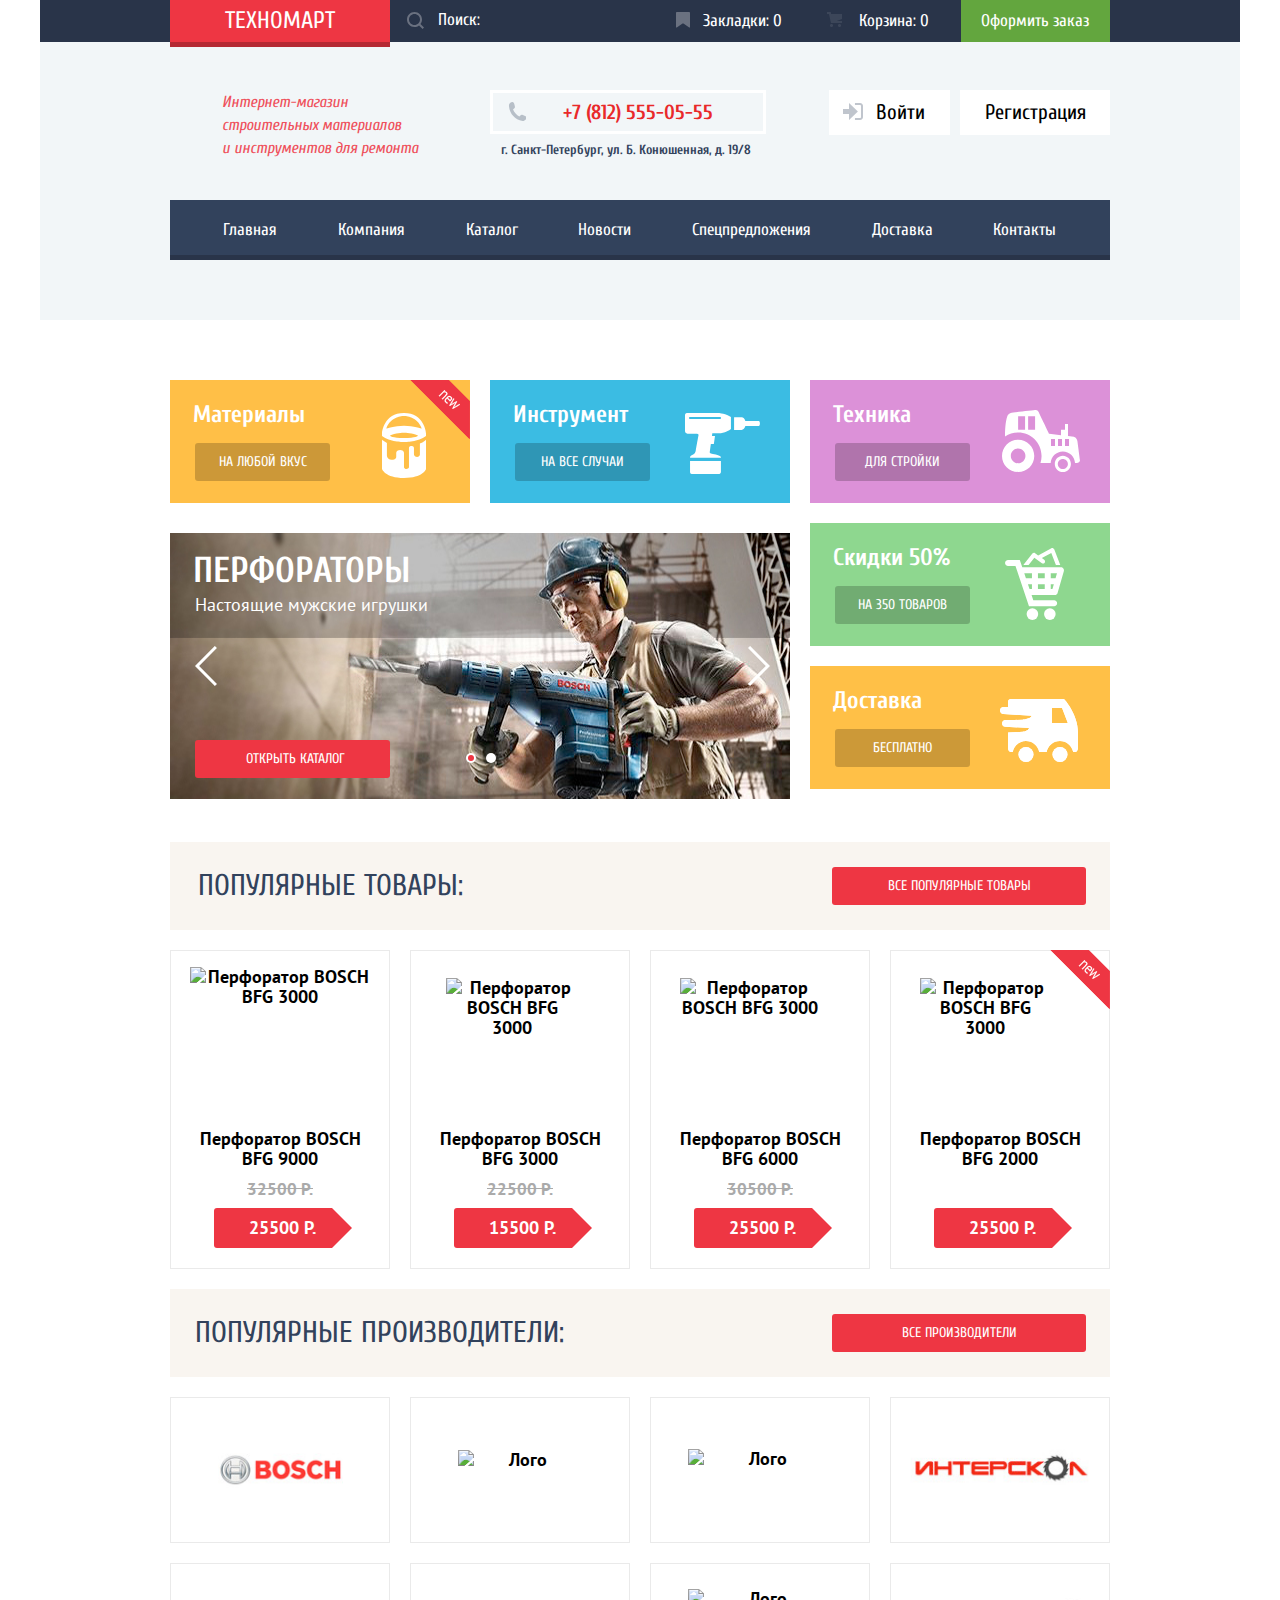
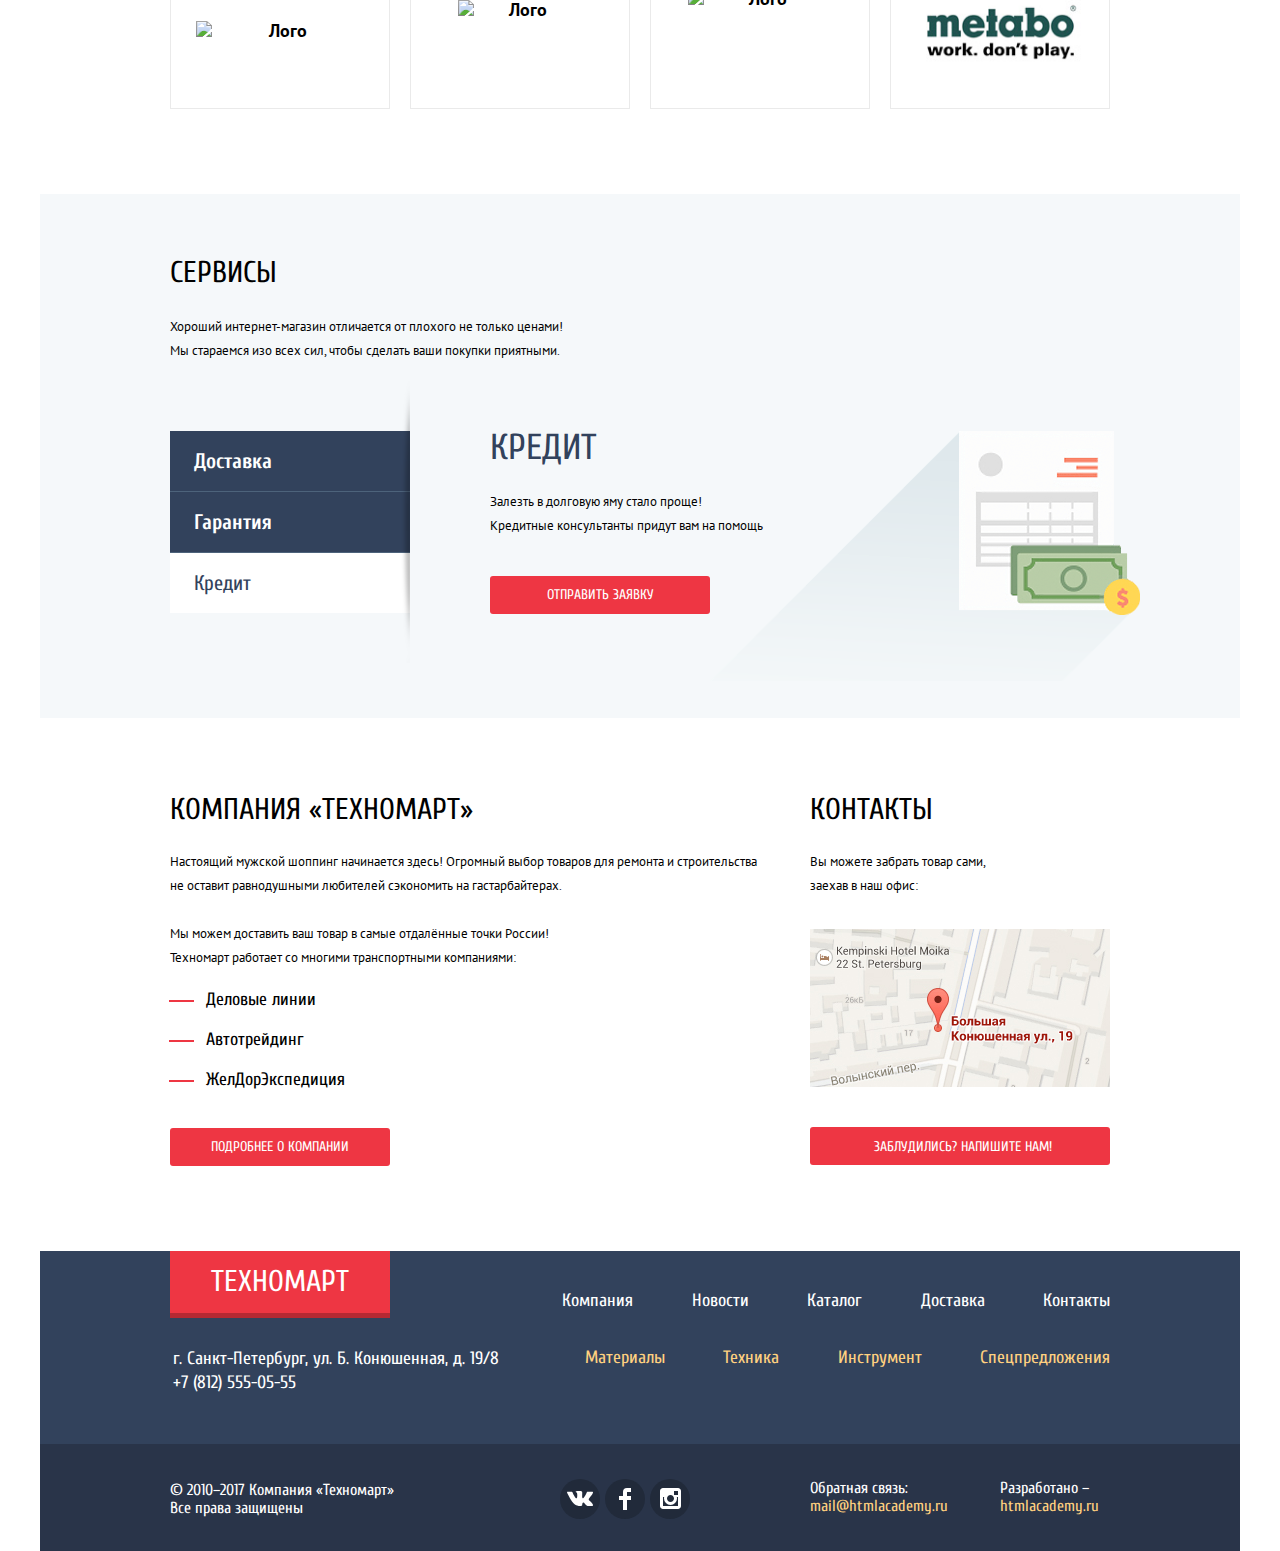
==== commit 87a9b34a: "еще несколько изменений" ====
--- a/index.html
+++ b/index.html
@@ -97,7 +97,7 @@
                 <a href="#" class="buy"><div class="cart-icon-buy"></div>Купить</a>
                 <a href="#" class="bookmark">В закладки</a>
             </div>
-            <div class="image image-9000"><img class="image-3" src="img/content/Drill9000.jpg" width="218" height="168" alt="Перфоратор BOSCH BFG 3000"></div>
+            <div class="image image-9000"><img class="image-3" src="img/content/drill9000.jpg" width="218" height="168" alt="Перфоратор BOSCH BFG 3000"></div>
             <div class="title">Перфоратор BOSCH BFG 9000</div>
             <div class="discount">32500 Р.</div>
             <div class="price">25500 Р.</div>
@@ -107,7 +107,7 @@
                <a href="#" class="buy"><div class="cart-icon-buy"></div>Купить</a>
                <a href="#" class="bookmark">В закладки</a>
            </div>
-           <div class="image"><img class="image-4" src="img/content/Drill3000.jpg" width="218" height="168" alt="Перфоратор BOSCH BFG 3000"></div>
+           <div class="image"><img class="image-4" src="img/content/drill3000.jpg" width="218" height="168" alt="Перфоратор BOSCH BFG 3000"></div>
            <div class="title">Перфоратор BOSCH BFG 3000</div>
            <div class="discount">22500 Р.</div>
            <div class="price">15500 Р.</div>
@@ -117,7 +117,7 @@
                <a href="#" class="buy"><div class="cart-icon-buy"></div>Купить</a>
                <a href="#" class="bookmark">В закладки</a>
            </div>
-           <div class="image"><img class="image-5" src="img/content/Drill6000.jpg" width="218" height="168" alt="Перфоратор BOSCH BFG 3000"></div>
+           <div class="image"><img class="image-5" src="img/content/drill6000.jpg" width="218" height="168" alt="Перфоратор BOSCH BFG 3000"></div>
            <div class="title">Перфоратор BOSCH BFG 6000</div>
            <div class="discount">30500 Р.</div>
            <div class="price">25500 Р.</div>
@@ -128,7 +128,7 @@
                <a href="#" class="buy"><div class="cart-icon-buy"></div>Купить</a>
                <a href="#" class="bookmark">В закладки</a>
            </div>
-           <div class="image"><img class="image-6" src="img/content/Drill2000.jpg" width="218" height="168" alt="Перфоратор BOSCH BFG 3000"></div>
+           <div class="image"><img class="image-6" src="img/content/drill2000.jpg" width="218" height="168" alt="Перфоратор BOSCH BFG 3000"></div>
            <div class="title">Перфоратор BOSCH BFG 2000</div>
            <div class="discount"></div>
            <div class="price">25500 Р.</div>
@@ -137,12 +137,12 @@
           <div class="sand-block-2"><div class="blue">Популярные производители:</div><a href="popularmanufacturers.html">Все производители</a></div>
           <div class="list-manufacturers">
             <a class="item-manufacturer" href="bosch.html"><img src="img/content/bosch.jpg" width="125" height="35" alt="Лого"></a>
-            <a class="item-manufacturer" href="makita.html"><img src="img/content/Makita.jpg" width="125" height="40" alt="Лого"></a>
-            <a class="item-manufacturer" href="makita.html"><img src="img/content/DeWALT.jpg" width="145" height="43" alt="Лого"></a>
+            <a class="item-manufacturer" href="makita.html"><img src="img/content/makita.jpg" width="125" height="40" alt="Лого"></a>
+            <a class="item-manufacturer" href="makita.html"><img src="img/content/dewalt.jpg" width="145" height="43" alt="Лого"></a>
             <a class="item-manufacturer" href="interskol.html"><img class="image-10" src="img/content/Interscol.jpg" width="205" height="95" alt="Лого"></a>
-            <a class="item-manufacturer" href="hitachi.html"><img src="img/content/Hitachi.jpg" width="168" height="30" alt="Лого"></a>
-            <a class="item-manufacturer" href="lg.html"><img src="img/content/LG.jpg" width="125" height="72" alt="Лого"></a>
-            <a class="item-manufacturer" href="aeg.html"><img src="img/content/AEG.jpg" width="145" height="95" alt="Лого"></a>
+            <a class="item-manufacturer" href="hitachi.html"><img src="img/content/hitachi.jpg" width="168" height="30" alt="Лого"></a>
+            <a class="item-manufacturer" href="lg.html"><img src="img/content/lg.jpg" width="125" height="72" alt="Лого"></a>
+            <a class="item-manufacturer" href="aeg.html"><img src="img/content/aeg.jpg" width="145" height="95" alt="Лого"></a>
             <a class="item-manufacturer" href="metabo.html"><img class="image-11" src="img/content/Metabo.jpg" width="200" height="70"  alt="Лого"></a>
           </div>
       </section>
@@ -199,7 +199,7 @@
       </section>
       <section class="contacts">
         <h3 class="title-of-list">КОНТАКТЫ</h3>
-          <p class="description-3">Вы можете забрать товар сами,<br> заехав в наш офис:</p>
+          <p class="description-3">Вы можете забрать товар сами,<span class="unseen">____________________</span> заехав в наш офис:</p>
           <a class="map" href="map.html"><img src="img/content/minimap.jpg" width="300" height="158" alt="Карта"></a>
           <a class="pop-up" href="#">Заблудились? Напишите нам!</a>
         </section>
--- a/css/style.css
+++ b/css/style.css
@@ -591,16 +591,12 @@
     clip: rect(0 0 0 0);
     overflow: hidden;
 }
-/* СЕТКА */
-
 html,
 body {
     min-width: 1200px;
     min-height: 2249px;
 }
 .index-body {
-    /*временно для сетки*/
-
     background-image: url(../img/bakground/technomart-index-1000.jpg);
     background-repeat: no-repeat;
     background-size: 1200px 3151px;
@@ -1649,8 +1645,6 @@
     margin-bottom: 20px;
     margin-right: 0px;
     padding-top: 0px;
-    /* Временно для сетки */
-
     min-height: 146px;
     background-color: transparent;
     -webkit-box-shadow: inset 0 0 0 1px #eaeaea;
@@ -1949,8 +1943,6 @@
     flex-direction: column;
     width: 320px;
     margin-right: 50px;
-    /* Временно для сетки */
-
     min-height: 140px;
 }
 .logo-footer {
@@ -1958,8 +1950,6 @@
     padding: 0;
     margin-bottom: 27px;
     width: 220px;
-    /* Временно для сетки */
-
     min-height: 63px;
 }
 .find-us {
@@ -1968,7 +1958,6 @@
     width: 330px;
     padding-top: 2px;
     padding-left: 3px;
-    /* Временно для сетки */
 }
 .bottom-site-navigation {
     display: -webkit-box;
@@ -1981,8 +1970,6 @@
     -ms-flex-wrap: wrap;
     flex-wrap: wrap;
     width: 570px;
-    /* Временно для сетки */
-
     min-height: 140px;
     margin: 0;
     padding: 0;
@@ -2062,8 +2049,6 @@
     margin-right: 70px;
     margin-top: -16px;
     text-align: left;
-    /* Временно для сетки */
-
     padding-top: 37px;
     font-family: 'Cuprum', 'Arial', sans-serif;
     font-size: 16px;
@@ -2146,8 +2131,6 @@
     line-height: 18px;
     max-width: 100px;
 }
-/* Сетка для каталога */
-
 .catalog-body {
     background-color: #ffffff;
 }
@@ -2191,8 +2174,6 @@
     margin-left: 130px;
     margin-right: 130px;
     margin-bottom: 20px;
-    /* Временно для сетки */
-
     min-height: 12px;
     position: relative;
     list-style: url(../img/dec/icon-right-small.svg);
@@ -2221,16 +2202,6 @@
     height: 15px;
     background: url(../img/dec/icon-home.svg) no-repeat;
 }
-/*.breadcrumps li .icon-right-small {
-  position: absolute;
-  top: 2px;
-  left: -18px;
-  width: 15px;
-  height: 15px;
-  background: url(../img/dec/icon-right-small.svg) no-repeat;
-}
-*/
-
 .breadcrumps a {
     position: relative;
     font-family: 'PT Sans', 'Arial', sans-serif;
@@ -2250,8 +2221,6 @@
     padding-top: 30px;
     font-weight: 500;
     background-color: #f2f6f8;
-    /* Временно для сетки */
-
     min-height: 58px;
     text-transform: uppercase;
 }
@@ -2268,8 +2237,6 @@
 }
 .filters {
     width: 220px;
-    /* Временно для сетки */
-
     min-height: 1150px;
 }
 .fieldset {
@@ -2426,8 +2393,6 @@
 }
 .catalog {
     width: 700px;
-    /* Временно для сетки */
-
     min-height: 1150px;
 }
 .catalog-sorting {
@@ -2520,8 +2485,6 @@
     margin-bottom: 20px;
     margin-right: 0px;
     padding-top: 1px;
-    /* Временно для сетки */
-
     min-height: 318px;
     background-color: transparent;
     -webkit-box-shadow: inset 0 0 0 0.5px #ccc;
@@ -2569,8 +2532,6 @@
     margin-bottom: 20px;
     margin-right: 0px;
     padding-top: 1px;
-    /* Временно для сетки */
-
     min-height: 318px;
     background-color: transparent;
     -webkit-box-shadow: inset 0 0 0 1px #eaeaea;
@@ -2817,7 +2778,6 @@
     list-style: none;
     margin-top: -2px;
     margin-bottom: 2px;
-    /* Временно для сетки */
 }
 .pagination-list a:not(:last-of-type) {
     display: block;
@@ -2869,8 +2829,6 @@
     padding: 0 0px;
     margin: 0 auto;
     width: 1200px;
-    /* Временно для сетки */
-
     min-height: 260px;
     background-color: #f2f6f8;
 }
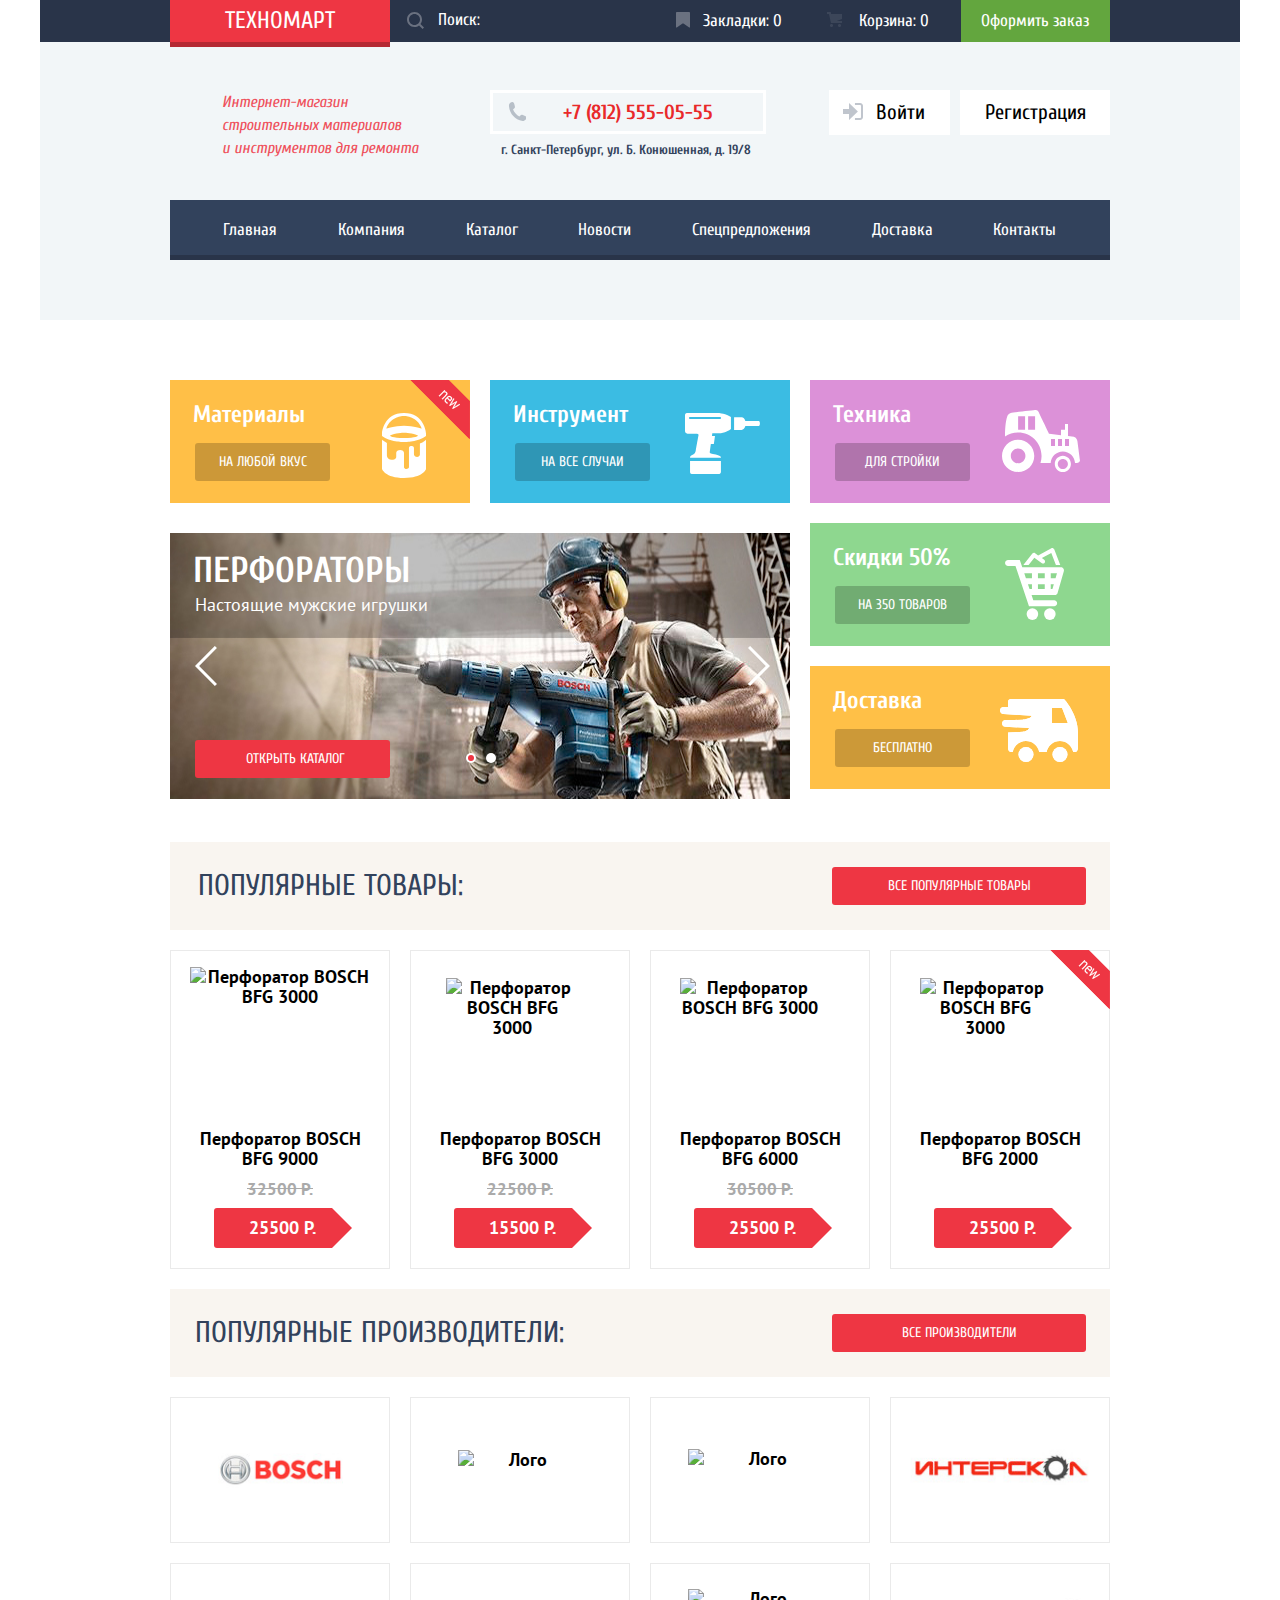
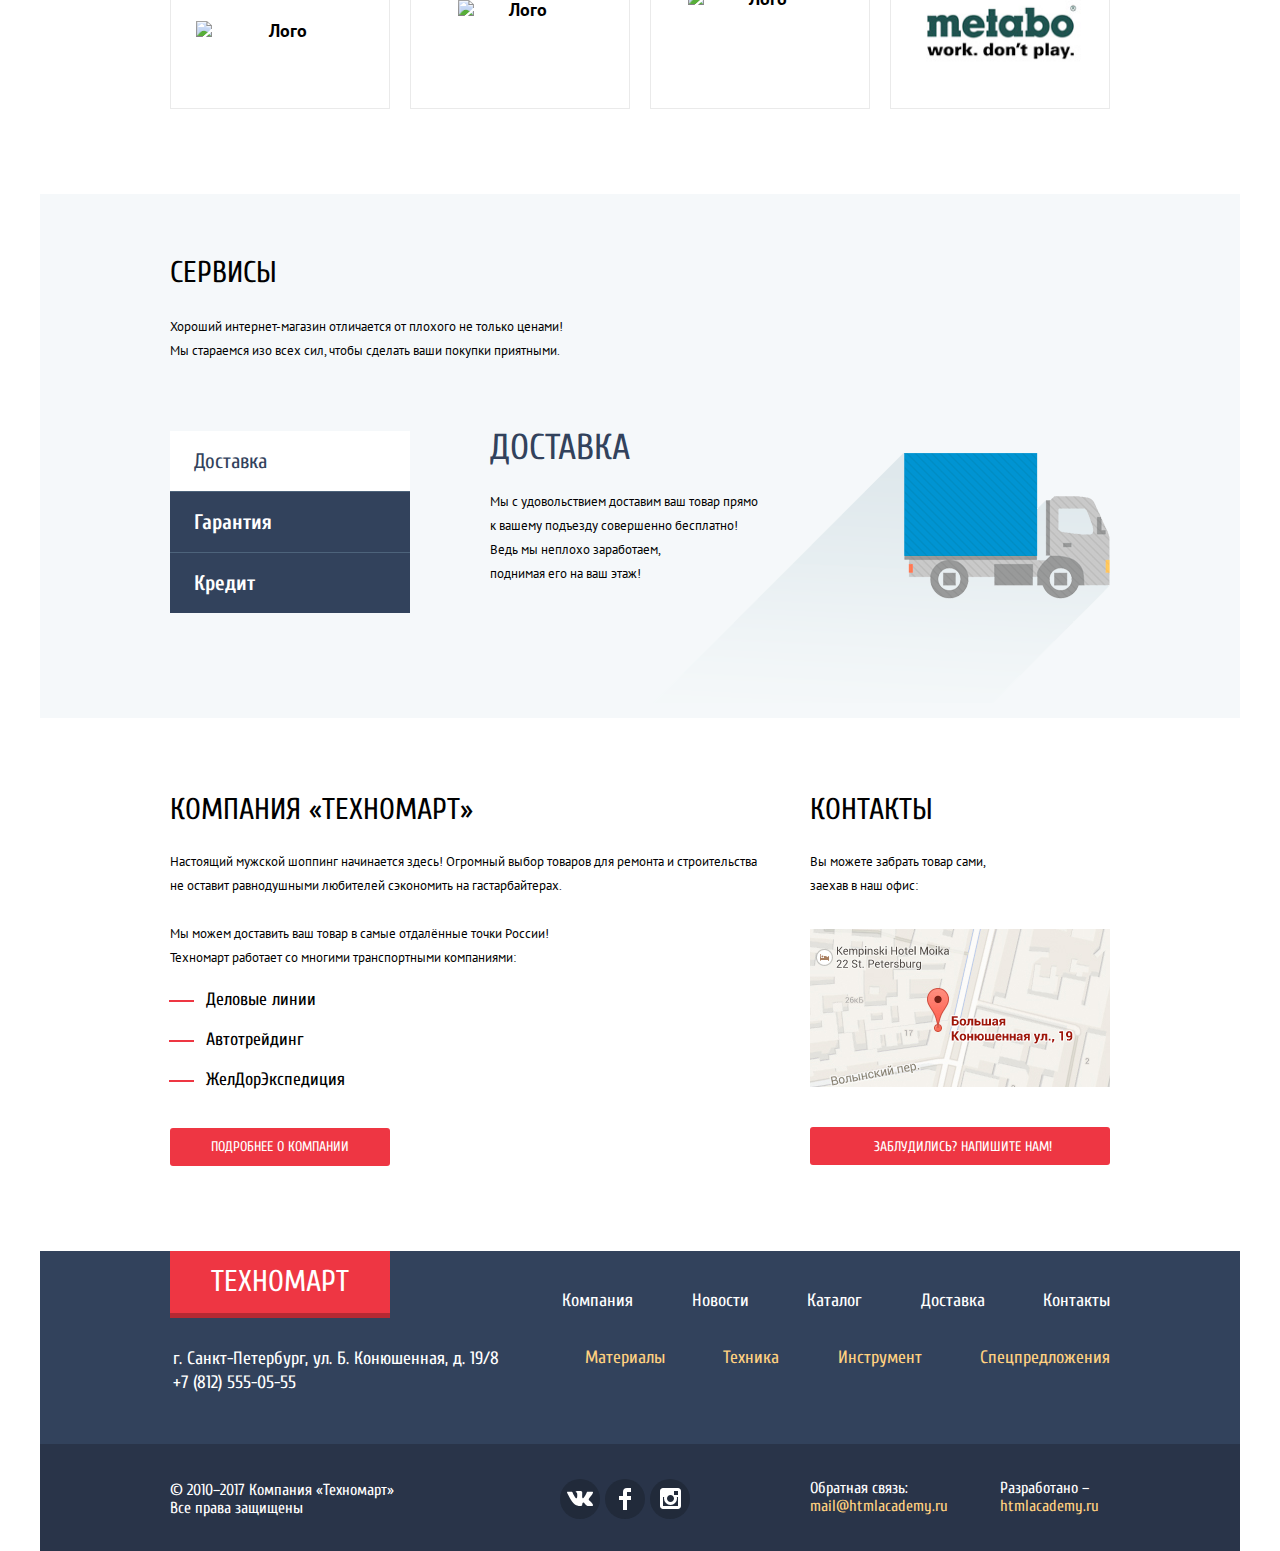
==== commit 620ccc7c: "и еще правки" ====
--- a/index.html
+++ b/index.html
@@ -7,6 +7,7 @@
     <link href="https://fonts.googleapis.com/css?family=Cuprum:400,400i,700,700i&amp;subset=cyrillic" rel="stylesheet">
     <link href="css/normalize.css" rel="stylesheet">
     <link href="css/style.css" rel="stylesheet">
+    <link href="css/outine.css" rel="stylesheet">
   </head>
   <body class="index-body">
     <header class="main-header">
@@ -160,25 +161,25 @@
           <button class="picture-swapping">Кредит</button>
         </div>
         <div class="small-review">
-          <div class="invisible"><div class="title-of-service-1">ДОСТАВКА</div>
-            <p class="description">Мы с удовольствием доставим ваш товар прямо<br>
+          <div class="title-of-service">ДОСТАВКА</div>
+            <p class="description-5">Мы с удовольствием доставим ваш товар прямо<br>
               к вашему подъезду совершенно бесплатно!
               Ведь мы неплохо заработаем,<br>
               поднимая его на ваш этаж!</p>
               <div class="delivery-car-picture"></div>
-                 <div class="title-of-service-1">ГАРАНТИЯ</div>
+                 <div class="invisible"><div class="title-of-service-1">ГАРАНТИЯ</div>
                 <p class="description">Если купленный у нас товар поломается или заискрит,<br>
                   а также в случае пожара, спровоцированного его возгоранием,
                   вы всегда можете быть уверены в нашей гарантии. Мы обменяем
                   сгоревший товар на новый.<br>
                   Дом уж восстановите как-нибудь сами.</p>
-                  <div class="medal-picture"></div></div>
+                  <div class="medal-picture"></div>
               <div class="title-of-service">КРЕДИТ</div>
                 <p class="description">Залезть в долговую яму стало проще!<br>
                   Кредитные консультанты придут вам на помощь</p>
                   <a href="#" class="red-link">Отправить заявку</a>
                   <div class="credit-picture"></div>
-                  <div class="vertical-line-picture"></div>
+                  <div class="vertical-line-picture"></div></div>
         </div>
       </div>
     </div>
--- a/css/style.css
+++ b/css/style.css
@@ -226,6 +226,16 @@
     font-weight: 500;
     color: #000000;
     max-width: 400px;
+}
+.description-5 {
+    font-family: 'PT Sans', 'Arial', sans-serif;
+    font-size: 13px;
+    line-height: 24px;
+    font-weight: 500;
+    color: #000000;
+    max-width: 400px;
+    padding-top: -3px;
+    max-width: 275px;
 }
 .transport-heading {
     font-family: 'PT Sans', 'Arial', sans-serif;
@@ -1728,7 +1738,7 @@
     background-color: #32425c;
     color: #ffffff;
 }
-.information-list .picture-swapping:last-of-type {
+.information-list .picture-swapping:first-of-type {
     background-color: #ffffff;
     border-color: #ffffff;
     color: #32425c;
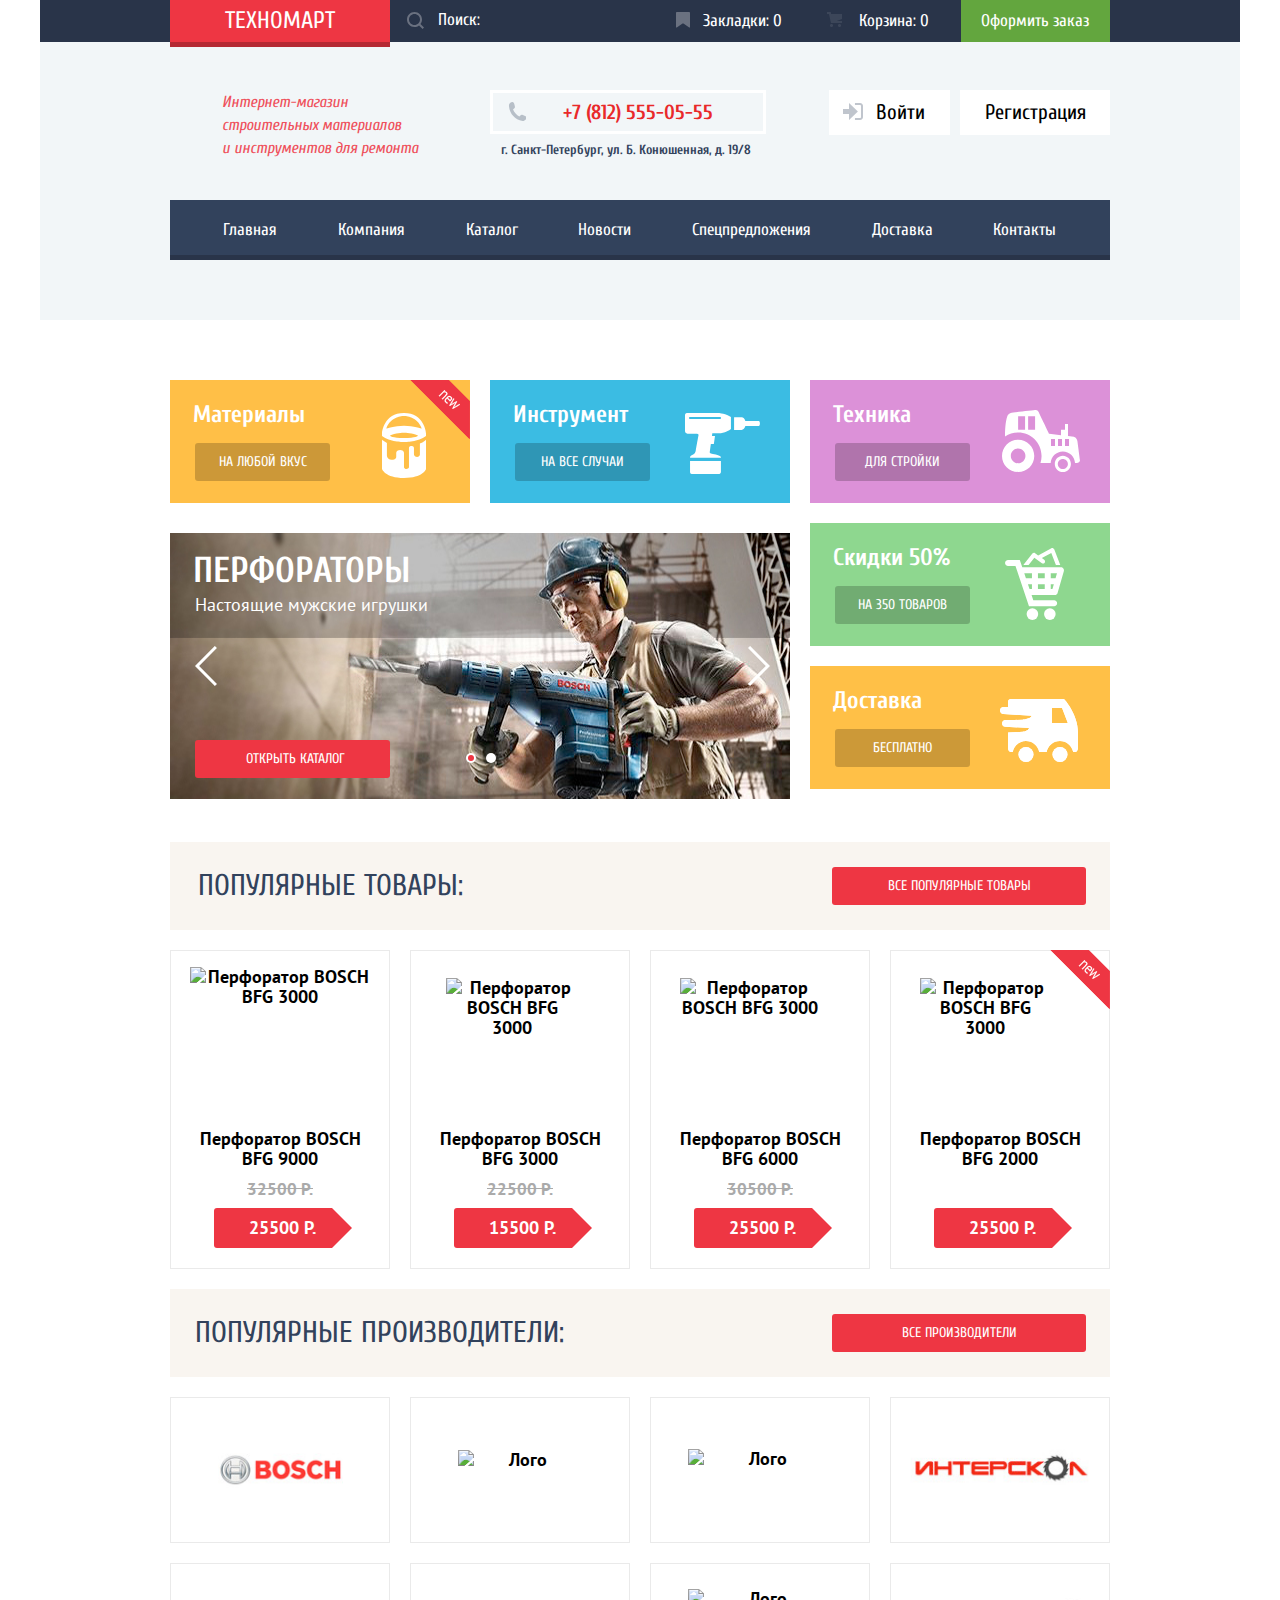
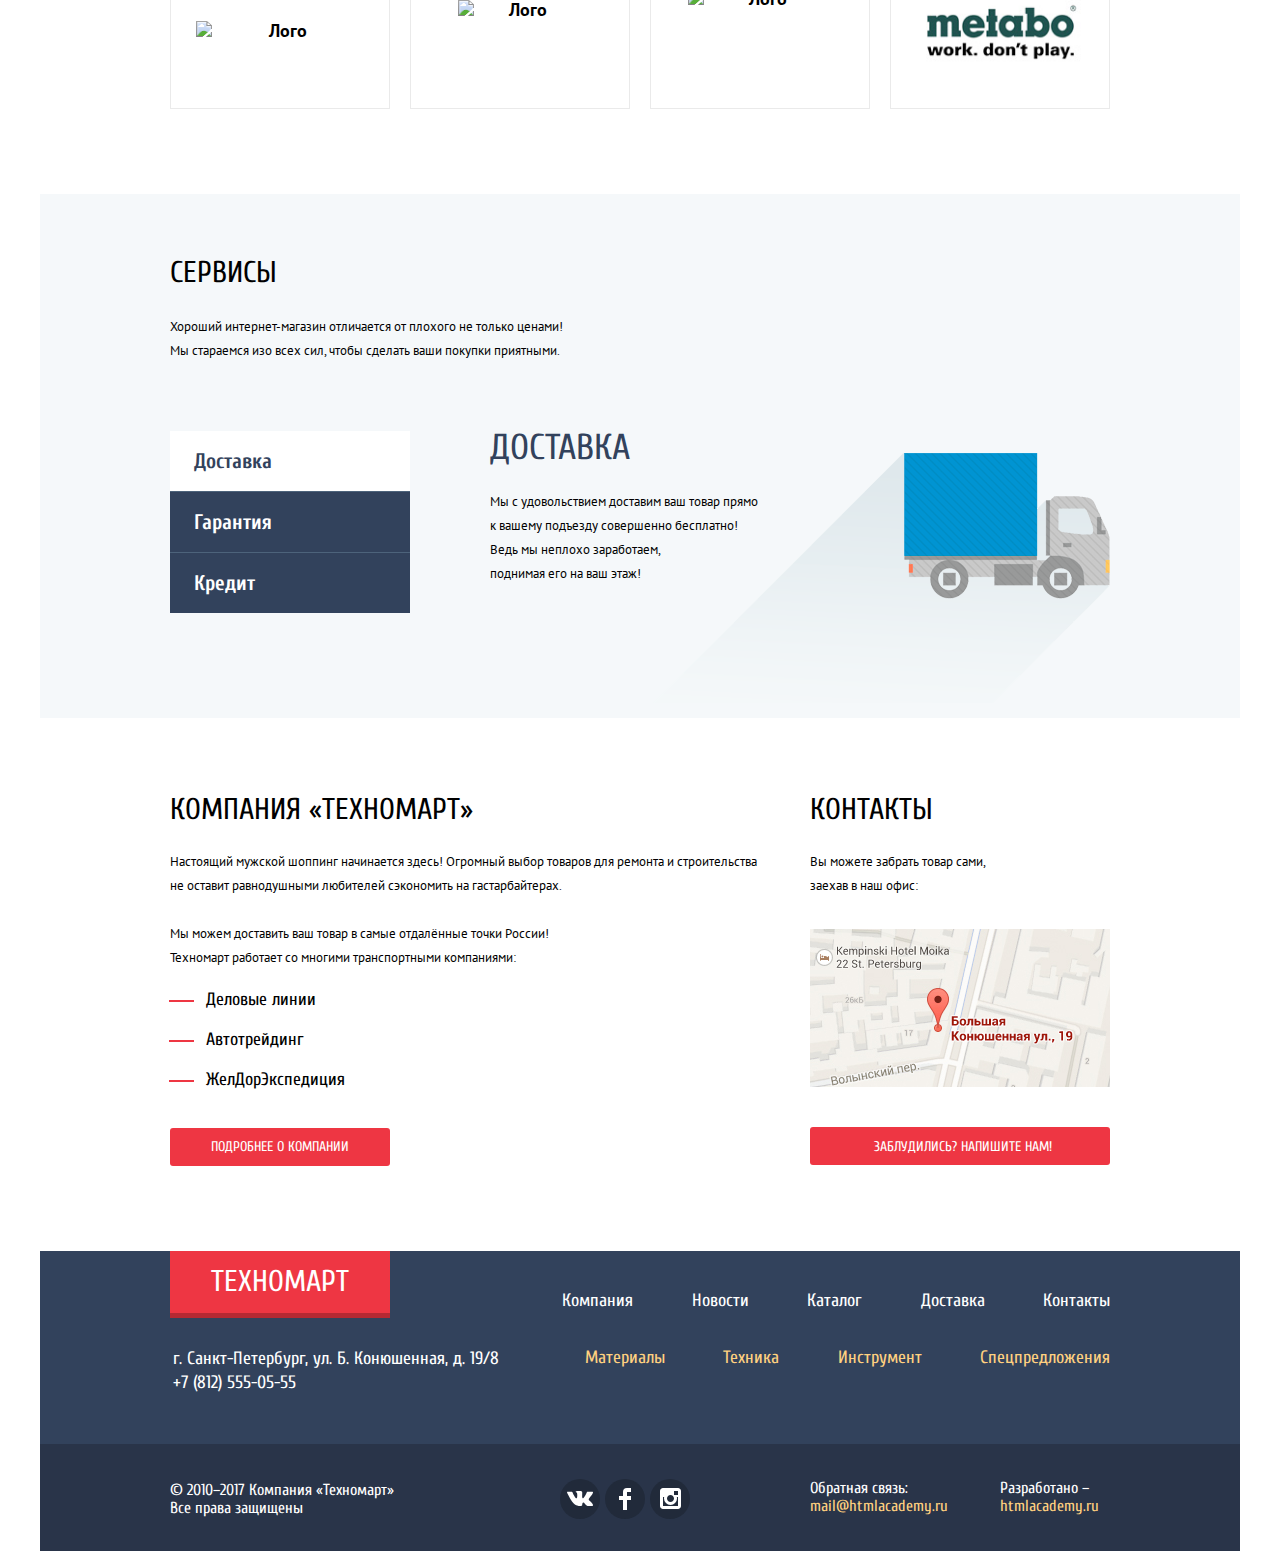
==== commit 7c6aaab1: "удалил ouline.css" ====
--- a/index.html
+++ b/index.html
@@ -7,7 +7,6 @@
     <link href="https://fonts.googleapis.com/css?family=Cuprum:400,400i,700,700i&amp;subset=cyrillic" rel="stylesheet">
     <link href="css/normalize.css" rel="stylesheet">
     <link href="css/style.css" rel="stylesheet">
-    <link href="css/outine.css" rel="stylesheet">
   </head>
   <body class="index-body">
     <header class="main-header">
--- a/css/style.css
+++ b/css/style.css
@@ -1742,7 +1742,7 @@
     background-color: #ffffff;
     border-color: #ffffff;
     color: #32425c;
-    font-weight: normal;
+    font-weight: bold;
 }
 .information-list .picture-swapping:nth-of-type(2) {
     border-top: 0.5px solid #4d637b;
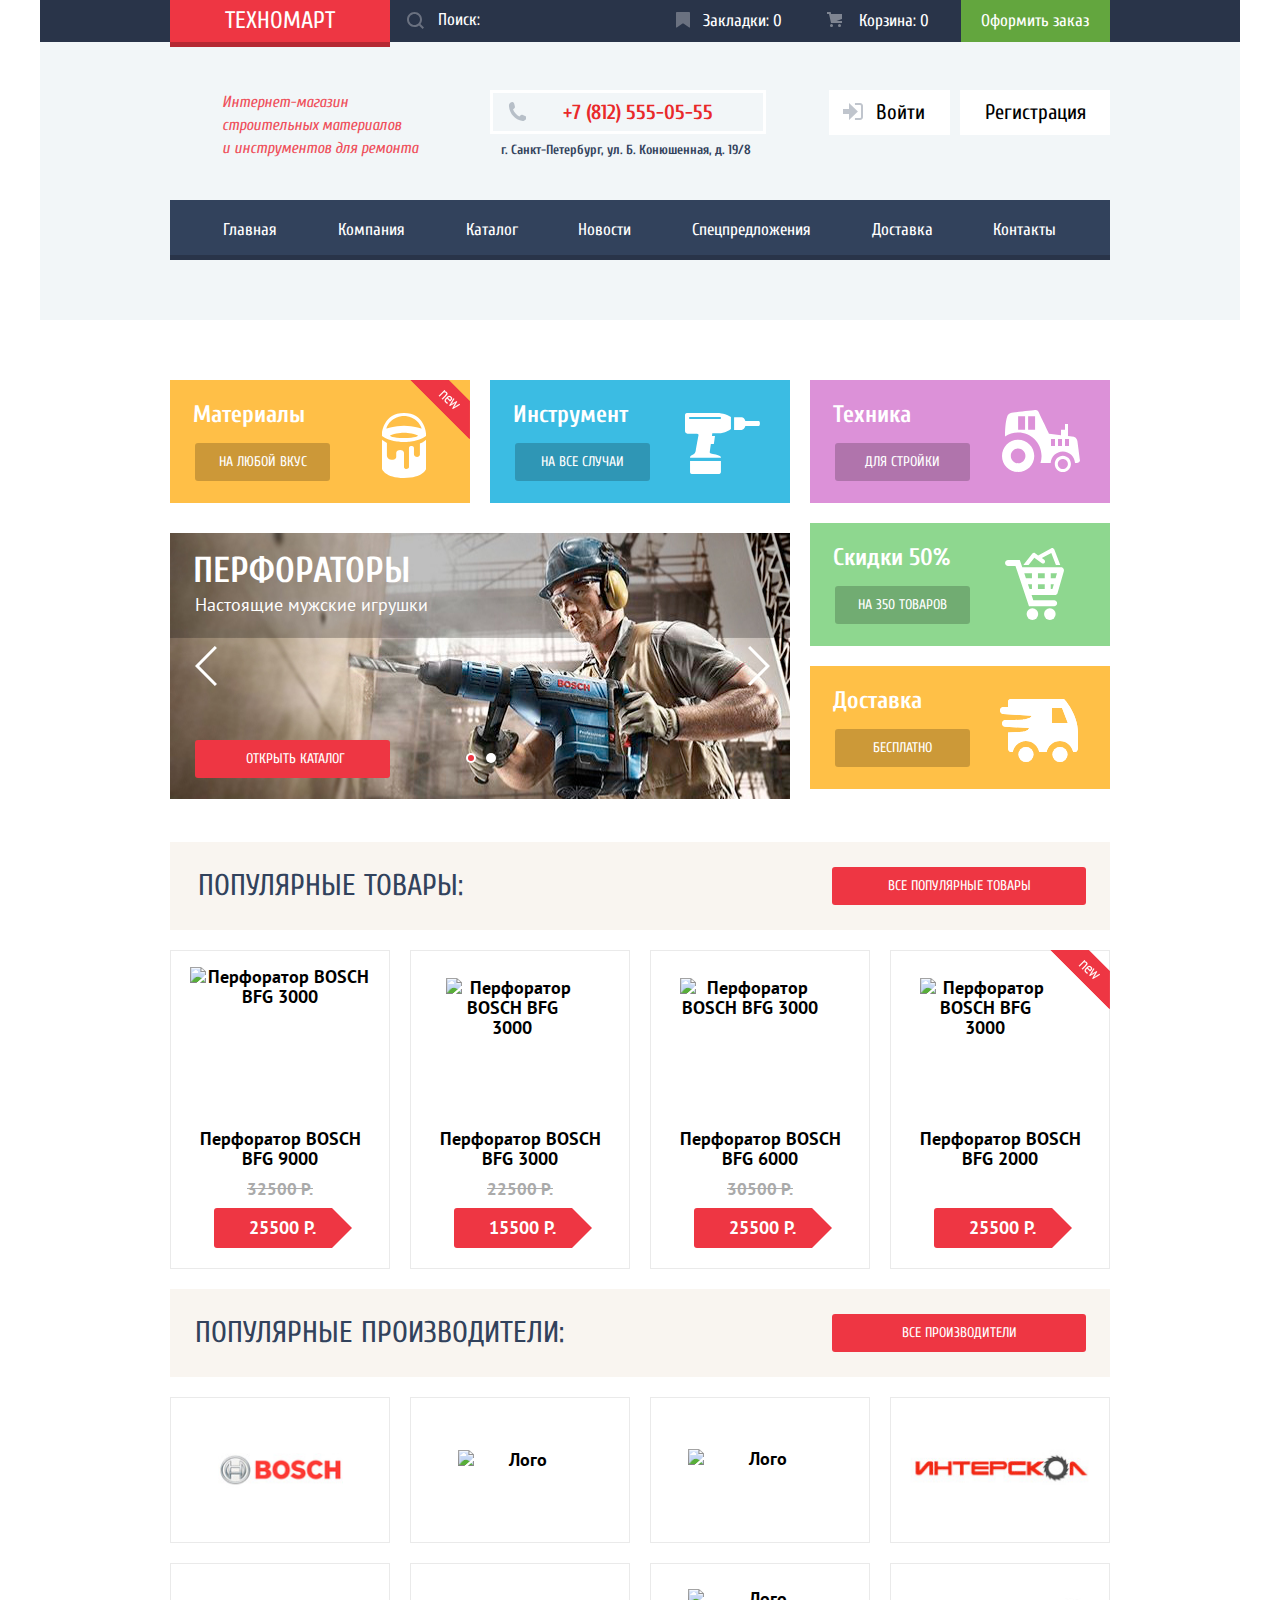
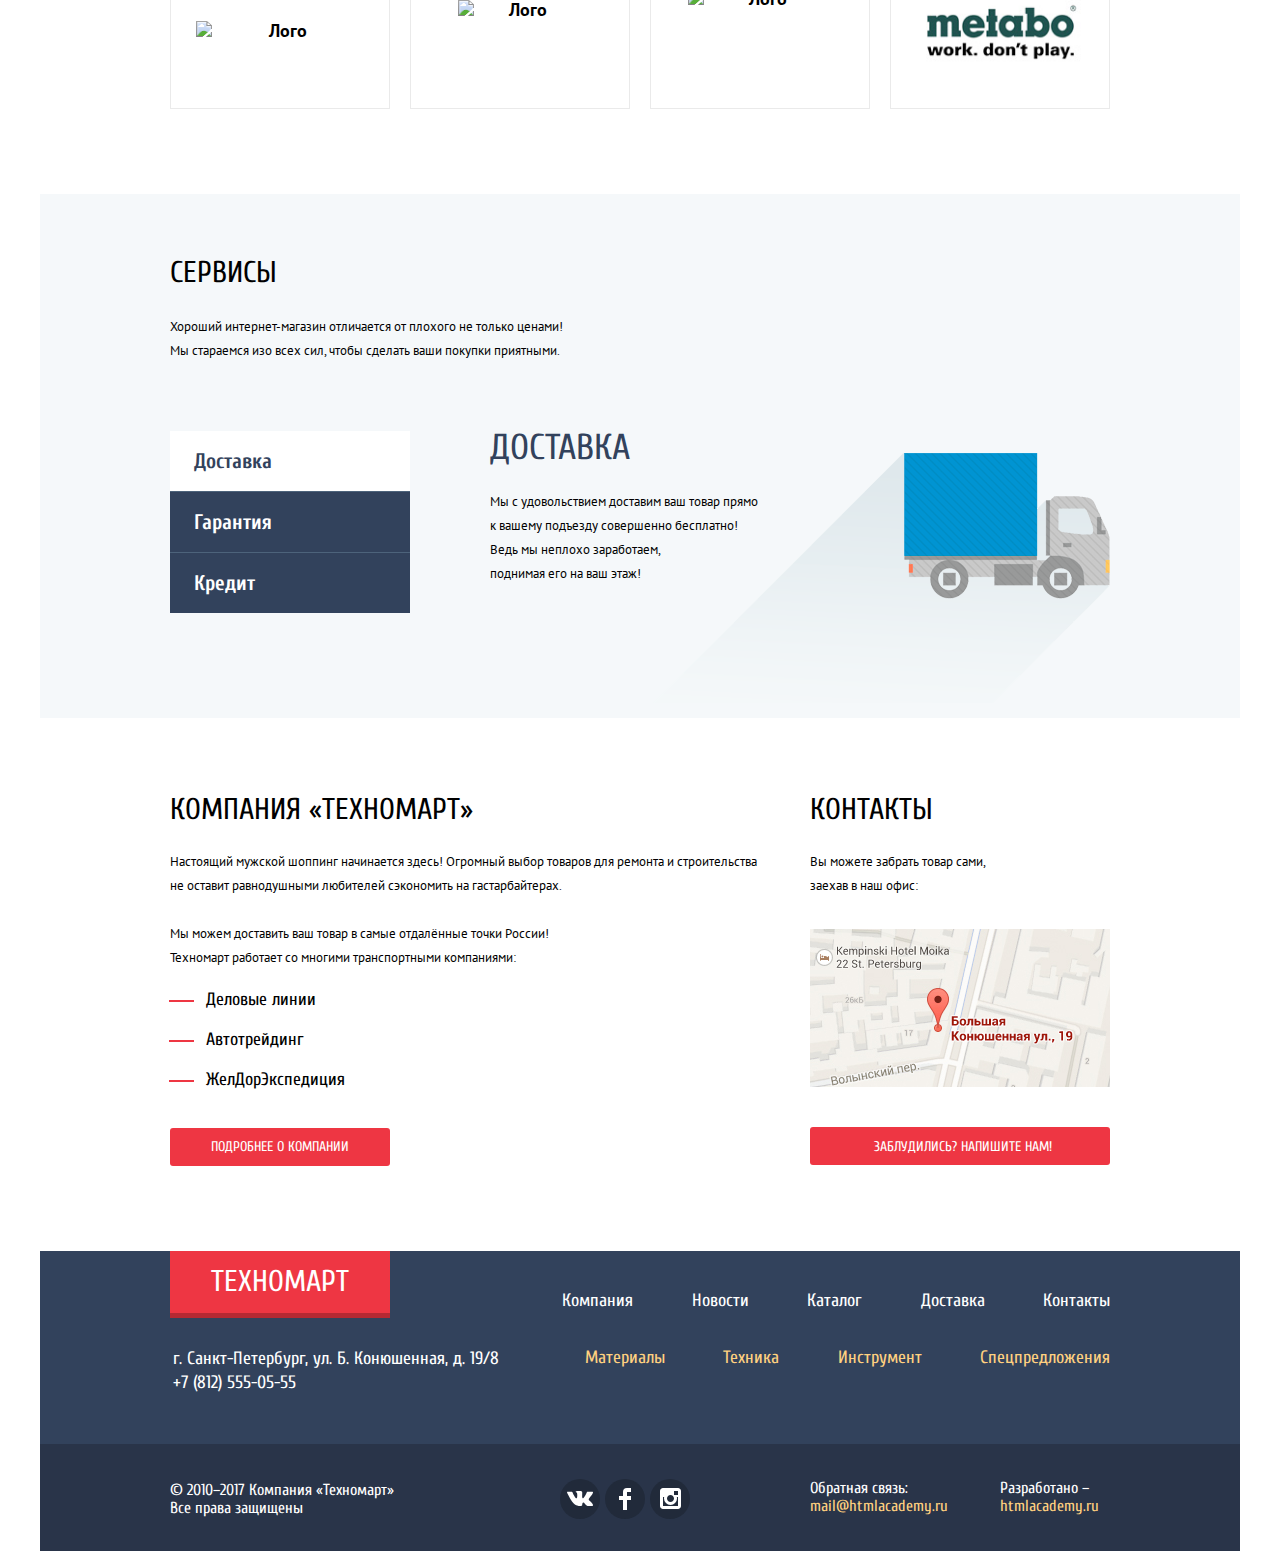
==== commit 76e5e295: "Исправления после второй проверки" ====
--- a/index.html
+++ b/index.html
@@ -10,48 +10,59 @@
   </head>
   <body class="index-body">
     <header class="main-header">
-    <nav class="interface">
-      <div class="interface-wrapper">
-      <div class="logo">
-        <a class="logo-link">ТЕХНОМАРТ</a>
+      <nav class="interface">
+        <div class="interface-wrapper">
+          <div class="logo">
+            <a class="logo-link">ТЕХНОМАРТ</a>
+          </div>
+          <form class="search">
+            <input type="search" placeholder="Поиск:">
+            <button class="search-icon" type="submit"></button>
+          </form>
+          <a href="marks.html" class="marks">
+            <div class="marks-icon"></div>
+            Закладки: 0<span class="number-of-marks"></span>
+          </a>
+          <a href="cart.html" class="cart">
+            <div class="cart-icon"></div>
+            Корзина: 0<span class="number-of-items"></span>
+          </a>
+          <a class="order" href="#">
+          Оформить заказ
+          </a>
+        </div>
+      </nav>
+      <div class="info-sign-wrapper">
+        <div class="about-us">
+          <p>Интернет-магазин
+            строительных материалов<span class="unseen">___</span>
+            и инструментов для ремонта
+          </p>
+        </div>
+        <section class="contact-information">
+          <h2 class="visually-hidden">Контакная информация</h2>
+          <div class="header-number">
+            <div class="icon-phone"></div>
+            +7 (812) 555-05-55
+          </div>
+          <span class="header-address">г. Санкт-Петербург, ул. Б. Конюшенная, д. 19/8</span>
+        </section>
+        <section class="authorization">
+          <h2 class="visually-hidden">Авторизация</h2>
+          <a class="sign-in-icon sign-in" href="sign-up.html">
+            <div class="sign-icon"></div>
+            <span>Войти</span>
+          </a>
+          <a class="sign-up" href="sign-up.html">Регистрация</a>
+        </section>
+        <div class="invisible">
+          <section class="authorized">
+            <h2 class="visually-hidden">Авторизация</h2>
+            <a class="signed-up" href="sign-up.html">Равшан Джамшутович</a>
+          </section>
+        </div>
       </div>
-      <form class="search">
-        <input type="search" placeholder="Поиск:">
-        <button class="search-icon" type="submit"></button>
-      </form>
-      <a href="marks.html" class="marks">
-          <div class="marks-icon"></div>Закладки: 0<span class="number-of-marks"></span>
-      </a>
-      <a href="cart.html" class="cart">
-        <div class="cart-icon"></div>Корзина: 0<span class="number-of-items"></span>
-      </a>
-      <a class="order" href="#">
-        Оформить заказ
-      </a>
-    </div>
-    </nav>
-    <div class="info-sign-wrapper">
-      <div class="about-us">
-        <p>Интернет-магазин
-        строительных материалов<span class="unseen">___</span>
-        и инструментов для ремонта</p>
-      </div>
-      <section class="contact-information">
-        <h2 class="visually-hidden">Контакная информация</h2>
-        <div class="header-number"><div class="icon-phone"></div>+7 (812) 555-05-55</div>
-        <span class="header-address">г. Санкт-Петербург, ул. Б. Конюшенная, д. 19/8</span>
-      </section>
-      <section class="authorization">
-        <h2 class="visually-hidden">Авторизация</h2>
-        <a class="sign-in-icon sign-in" href="sign-up.html"><div class="sign-icon"></div><span>Войти</span></a>
-        <a class="sign-up" href="sign-up.html">Регистрация</a>
-      </section>
-      <div class="invisible"><section class="authorized">
-        <h2 class="visually-hidden">Авторизация</h2>
-        <a class="signed-up" href="sign-up.html">Равшан Джамшутович</a>
-      </section></div>
-    </div>
-    <nav class="header-site-navigation">
+      <nav class="header-site-navigation">
         <a href="index.html">Главная</a>
         <a href="about-us.html">Компания</a>
         <a href="catalog.html">Каталог</a>
@@ -59,151 +70,203 @@
         <a href="special-offers.html">Спецпредложения</a>
         <a href="delivery.html">Доставка</a>
         <a href="contacts.html">Контакты</a>
-    </nav>
+      </nav>
     </header>
     <main class="container">
       <section class="services-list">
         <h2 class="visually-hidden">Список услуг</h2>
         <div class="list-of-services-1">
-          <div class="service-item"><div class="flag flag-new">новинка</div><span>Материалы</span><a href="materials.html">На любой вкус</a><div class="service-picture bucket-picture"></div></div>
-          <div class="service-item"><span>Инструмент</span><a href="materials.html">На все случаи</a><div class="service-picture drill-icon"></div></div>
-            <div  class="service-item-big"><div class="emphasize">Перфораторы</div><div class="brief-info">Настоящие мужские игрушки</div><a href="catalog.html" >Открыть каталог</a>
+          <div class="service-item">
+            <div class="flag flag-new">новинка</div>
+            <span>Материалы</span><a href="materials.html">На любой вкус</a>
+            <div class="service-picture bucket-picture"></div>
+          </div>
+          <div class="service-item">
+            <span>Инструмент</span><a href="materials.html">На все случаи</a>
+            <div class="service-picture drill-icon"></div>
+          </div>
+          <div  class="service-item-big">
+            <div class="emphasize">Перфораторы</div>
+            <div class="brief-info">Настоящие мужские игрушки</div>
+            <a href="catalog.html" >Открыть каталог</a>
             <button class="icon-left-big"></button><button class="icon-right-big"></button>
             <div class="slider-controls">
-            <i></i>
-            <i class="active"></i>
-            </div>
-            </div>
-            <div class="service-item-big drills"><div class="emphasize">ДРЕЛИ</div><div class="brief-info">Соседям на радость!</div><a href="catalog.html">Открыть каталог</a>
-              <button class="icon-left-big"></button><button class="icon-right-big"></button>
-              <div class="slider-controls">
               <i></i>
               <i class="active"></i>
-              </div>
-            </div>
+            </div>
+          </div>
+          <div class="service-item-big drills">
+            <div class="emphasize">ДРЕЛИ</div>
+            <div class="brief-info">Соседям на радость!</div>
+            <a href="catalog.html">Открыть каталог</a>
+            <button class="icon-left-big"></button><button class="icon-right-big"></button>
+            <div class="slider-controls">
+              <i></i>
+              <i class="active"></i>
+            </div>
+          </div>
         </div>
         <div class="list-of-services-2">
-          <div  class="service-item"><span>Техника</span><a href="materials.html">Для стройки</a><div class="service-picture tractor-icon"></div></div>
-          <div  class="service-item"><span>Скидки 50%</span><a href="materials.html">На 350 товаров</a><div class="service-picture discount-icon"></div></div>
-          <div  class="service-item"><span>Доставка</span><a href="materials.html"><div class="service-picture delivery-icon"></div>Бесплатно</a><div class="service-picture delivery-icon"></div></div>
+          <div  class="service-item">
+            <span>Техника</span><a href="materials.html">Для стройки</a>
+            <div class="service-picture tractor-icon"></div>
+          </div>
+          <div  class="service-item">
+            <span>Скидки 50%</span><a href="materials.html">На 350 товаров</a>
+            <div class="service-picture discount-icon"></div>
+          </div>
+          <div  class="service-item">
+            <span>Доставка</span>
+            <a href="materials.html">
+              <div class="service-picture delivery-icon"></div>
+              Бесплатно
+            </a>
+            <div class="service-picture delivery-icon"></div>
+          </div>
         </div>
       </section>
       <section class="popular">
         <h2 class="visually-hidden">Популярные товары и производители</h2>
-          <div class="sand-block-1"><div class="blue">Популярные товары:</div><a href="popularitems.html" >Все популярные товары</a></div>
-          <ul class="catalog-list-index">
-            <li class="catalog-item">
-              <div class="actions">
-                <a href="#" class="buy"><div class="cart-icon-buy"></div>Купить</a>
-                <a href="#" class="bookmark">В закладки</a>
+        <div class="sand-block-1">
+          <div class="blue">Популярные товары:</div>
+          <a href="popularitems.html" >Все популярные товары</a>
+        </div>
+        <ul class="catalog-list-index">
+          <li class="catalog-item">
+            <div class="actions">
+              <a href="#" class="buy">
+                <div class="cart-icon-buy"></div>
+                Купить
+              </a>
+              <a href="#" class="bookmark">В закладки</a>
             </div>
             <div class="image image-9000"><img class="image-3" src="img/content/drill9000.jpg" width="218" height="168" alt="Перфоратор BOSCH BFG 3000"></div>
             <div class="title">Перфоратор BOSCH BFG 9000</div>
             <div class="discount">32500 Р.</div>
             <div class="price">25500 Р.</div>
-           </li>
-           <li class="catalog-item">
-             <div class="actions">
-               <a href="#" class="buy"><div class="cart-icon-buy"></div>Купить</a>
-               <a href="#" class="bookmark">В закладки</a>
-           </div>
-           <div class="image"><img class="image-4" src="img/content/drill3000.jpg" width="218" height="168" alt="Перфоратор BOSCH BFG 3000"></div>
-           <div class="title">Перфоратор BOSCH BFG 3000</div>
-           <div class="discount">22500 Р.</div>
-           <div class="price">15500 Р.</div>
-           </li>
-           <li class="catalog-item">
-             <div class="actions">
-               <a href="#" class="buy"><div class="cart-icon-buy"></div>Купить</a>
-               <a href="#" class="bookmark">В закладки</a>
-           </div>
-           <div class="image"><img class="image-5" src="img/content/drill6000.jpg" width="218" height="168" alt="Перфоратор BOSCH BFG 3000"></div>
-           <div class="title">Перфоратор BOSCH BFG 6000</div>
-           <div class="discount">30500 Р.</div>
-           <div class="price">25500 Р.</div>
-           </li>
-           <li class="catalog-item">
-             <div class="flag flag-new">новинка</div>
-             <div class="actions">
-               <a href="#" class="buy"><div class="cart-icon-buy"></div>Купить</a>
-               <a href="#" class="bookmark">В закладки</a>
-           </div>
-           <div class="image"><img class="image-6" src="img/content/drill2000.jpg" width="218" height="168" alt="Перфоратор BOSCH BFG 3000"></div>
-           <div class="title">Перфоратор BOSCH BFG 2000</div>
-           <div class="discount"></div>
-           <div class="price">25500 Р.</div>
-           </li>
-           </ul>
-          <div class="sand-block-2"><div class="blue">Популярные производители:</div><a href="popularmanufacturers.html">Все производители</a></div>
-          <div class="list-manufacturers">
-            <a class="item-manufacturer" href="bosch.html"><img src="img/content/bosch.jpg" width="125" height="35" alt="Лого"></a>
-            <a class="item-manufacturer" href="makita.html"><img src="img/content/makita.jpg" width="125" height="40" alt="Лого"></a>
-            <a class="item-manufacturer" href="makita.html"><img src="img/content/dewalt.jpg" width="145" height="43" alt="Лого"></a>
-            <a class="item-manufacturer" href="interskol.html"><img class="image-10" src="img/content/Interscol.jpg" width="205" height="95" alt="Лого"></a>
-            <a class="item-manufacturer" href="hitachi.html"><img src="img/content/hitachi.jpg" width="168" height="30" alt="Лого"></a>
-            <a class="item-manufacturer" href="lg.html"><img src="img/content/lg.jpg" width="125" height="72" alt="Лого"></a>
-            <a class="item-manufacturer" href="aeg.html"><img src="img/content/aeg.jpg" width="145" height="95" alt="Лого"></a>
-            <a class="item-manufacturer" href="metabo.html"><img class="image-11" src="img/content/Metabo.jpg" width="200" height="70"  alt="Лого"></a>
-          </div>
+          </li>
+          <li class="catalog-item">
+            <div class="actions">
+              <a href="#" class="buy">
+                <div class="cart-icon-buy"></div>
+                Купить
+              </a>
+              <a href="#" class="bookmark">В закладки</a>
+            </div>
+            <div class="image"><img class="image-4" src="img/content/drill3000.jpg" width="218" height="168" alt="Перфоратор BOSCH BFG 3000"></div>
+            <div class="title">Перфоратор BOSCH BFG 3000</div>
+            <div class="discount">22500 Р.</div>
+            <div class="price">15500 Р.</div>
+          </li>
+          <li class="catalog-item">
+            <div class="actions">
+              <a href="#" class="buy">
+                <div class="cart-icon-buy"></div>
+                Купить
+              </a>
+              <a href="#" class="bookmark">В закладки</a>
+            </div>
+            <div class="image"><img class="image-5" src="img/content/drill6000.jpg" width="218" height="168" alt="Перфоратор BOSCH BFG 3000"></div>
+            <div class="title">Перфоратор BOSCH BFG 6000</div>
+            <div class="discount">30500 Р.</div>
+            <div class="price">25500 Р.</div>
+          </li>
+          <li class="catalog-item">
+            <div class="flag flag-new">новинка</div>
+            <div class="actions">
+              <a href="#" class="buy">
+                <div class="cart-icon-buy"></div>
+                Купить
+              </a>
+              <a href="#" class="bookmark">В закладки</a>
+            </div>
+            <div class="image"><img class="image-6" src="img/content/drill2000.jpg" width="218" height="168" alt="Перфоратор BOSCH BFG 3000"></div>
+            <div class="title">Перфоратор BOSCH BFG 2000</div>
+            <div class="discount"></div>
+            <div class="price">25500 Р.</div>
+          </li>
+        </ul>
+        <div class="sand-block-2">
+          <div class="blue">Популярные производители:</div>
+          <a href="popularmanufacturers.html">Все производители</a>
+        </div>
+        <div class="list-manufacturers">
+          <a class="item-manufacturer" href="bosch.html"><img src="img/content/bosch.jpg" width="125" height="35" alt="Лого"></a>
+          <a class="item-manufacturer" href="makita.html"><img src="img/content/makita.jpg" width="125" height="40" alt="Лого"></a>
+          <a class="item-manufacturer" href="makita.html"><img src="img/content/dewalt.jpg" width="145" height="43" alt="Лого"></a>
+          <a class="item-manufacturer" href="interskol.html"><img class="image-10" src="img/content/Interscol.jpg" width="205" height="95" alt="Лого"></a>
+          <a class="item-manufacturer" href="hitachi.html"><img src="img/content/hitachi.jpg" width="168" height="30" alt="Лого"></a>
+          <a class="item-manufacturer" href="lg.html"><img src="img/content/lg.jpg" width="125" height="72" alt="Лого"></a>
+          <a class="item-manufacturer" href="aeg.html"><img src="img/content/aeg.jpg" width="145" height="95" alt="Лого"></a>
+          <a class="item-manufacturer" href="metabo.html"><img class="image-11" src="img/content/Metabo.jpg" width="200" height="70"  alt="Лого"></a>
+        </div>
       </section>
       <section class="service service-wrapper">
         <div class="grey-background">
-        <div class="service-description">
-          <h3 class="title-of-list">СЕРВИСЫ</h3>
+          <div class="service-description">
+            <h3 class="title-of-list">СЕРВИСЫ</h3>
             <p class="description-1">Хороший интернет-магазин отличается от плохого не только ценами!
-            Мы стараемся изо всех сил, чтобы сделать ваши покупки приятными.</p>
-        </div>
-        <div class="service-popup">
-        <div class="information-list">
-          <button class="picture-swapping">Доставка</button>
-          <button class="picture-swapping">Гарантия</button>
-          <button class="picture-swapping">Кредит</button>
-        </div>
-        <div class="small-review">
-          <div class="title-of-service">ДОСТАВКА</div>
-            <p class="description-5">Мы с удовольствием доставим ваш товар прямо<br>
-              к вашему подъезду совершенно бесплатно!
-              Ведь мы неплохо заработаем,<br>
-              поднимая его на ваш этаж!</p>
+              Мы стараемся изо всех сил, чтобы сделать ваши покупки приятными.
+            </p>
+          </div>
+          <div class="service-popup">
+            <div class="information-list">
+              <button class="picture-swapping">Доставка</button>
+              <button class="picture-swapping">Гарантия</button>
+              <button class="picture-swapping">Кредит</button>
+            </div>
+            <div class="small-review">
+              <div class="title-of-service">ДОСТАВКА</div>
+              <p class="description-5">Мы с удовольствием доставим ваш товар прямо<br>
+                к вашему подъезду совершенно бесплатно!
+                Ведь мы неплохо заработаем,<br>
+                поднимая его на ваш этаж!
+              </p>
               <div class="delivery-car-picture"></div>
-                 <div class="invisible"><div class="title-of-service-1">ГАРАНТИЯ</div>
+              <div class="invisible">
+                <div class="title-of-service-1">ГАРАНТИЯ</div>
                 <p class="description">Если купленный у нас товар поломается или заискрит,<br>
                   а также в случае пожара, спровоцированного его возгоранием,
                   вы всегда можете быть уверены в нашей гарантии. Мы обменяем
                   сгоревший товар на новый.<br>
-                  Дом уж восстановите как-нибудь сами.</p>
-                  <div class="medal-picture"></div>
-              <div class="title-of-service">КРЕДИТ</div>
+                  Дом уж восстановите как-нибудь сами.
+                </p>
+                <div class="medal-picture"></div>
+                <div class="title-of-service">КРЕДИТ</div>
                 <p class="description">Залезть в долговую яму стало проще!<br>
-                  Кредитные консультанты придут вам на помощь</p>
-                  <a href="#" class="red-link">Отправить заявку</a>
-                  <div class="credit-picture"></div>
-                  <div class="vertical-line-picture"></div></div>
-        </div>
-      </div>
-    </div>
-      <div class="transport-contacts">
-  <section class="transport">
-    <h2 class="visually-hidden">Варианты доставки</h2>
-      <h3 class="title-of-list">КОМПАНИЯ «ТЕХНОМАРТ»</h3>
-        <p class="description">Настоящий мужской шоппинг начинается здесь! Огромный выбор товаров для ремонта и
-          строительства не оставит равнодушными любителей сэкономить на гастарбайтерах.</p>
-        <p class="description-2">Мы можем доставить ваш товар в самые отдалённые точки России!
-        Техномарт работает со многими транспортными компаниями:</p>
-        <ul class="delivery-companies">
-          <li class="red-style">Деловые линии</li>
-          <li class="red-style">Автотрейдинг</li>
-          <li class="red-style">ЖелДорЭкспедиция</li>
-        </ul>
-        <a href="about-us.html" class="red-link">Подробнее о компании</a>
-      </section>
-      <section class="contacts">
-        <h3 class="title-of-list">КОНТАКТЫ</h3>
-          <p class="description-3">Вы можете забрать товар сами,<span class="unseen">____________________</span> заехав в наш офис:</p>
-          <a class="map" href="map.html"><img src="img/content/minimap.jpg" width="300" height="158" alt="Карта"></a>
-          <a class="pop-up" href="#">Заблудились? Напишите нам!</a>
-        </section>
-      </div>
+                  Кредитные консультанты придут вам на помощь
+                </p>
+                <a href="#" class="red-link">Отправить заявку</a>
+                <div class="credit-picture"></div>
+                <div class="vertical-line-picture"></div>
+              </div>
+            </div>
+          </div>
+        </div>
+        <div class="transport-contacts">
+          <section class="transport">
+            <h2 class="visually-hidden">Варианты доставки</h2>
+            <h3 class="title-of-list">КОМПАНИЯ «ТЕХНОМАРТ»</h3>
+            <p class="description">Настоящий мужской шоппинг начинается здесь! Огромный выбор товаров для ремонта и
+              строительства не оставит равнодушными любителей сэкономить на гастарбайтерах.
+            </p>
+            <p class="description-2">Мы можем доставить ваш товар в самые отдалённые точки России!
+              Техномарт работает со многими транспортными компаниями:
+            </p>
+            <ul class="delivery-companies">
+              <li class="red-style">Деловые линии</li>
+              <li class="red-style">Автотрейдинг</li>
+              <li class="red-style">ЖелДорЭкспедиция</li>
+            </ul>
+            <a href="about-us.html" class="red-link">Подробнее о компании</a>
+          </section>
+          <section class="contacts">
+            <h3 class="title-of-list">КОНТАКТЫ</h3>
+            <p class="description-3">Вы можете забрать товар сами, заехав в наш офис:</p>
+            <a class="map" href="map.html"><img src="img/content/minimap.jpg" width="300" height="158" alt="Карта"></a>
+            <a class="pop-up" href="#">Заблудились? Напишите нам!</a>
+          </section>
+        </div>
       </section>
     </main>
     <footer class="main-footer">
@@ -216,75 +279,82 @@
             <li>г. Санкт-Петербург, ул. Б. Конюшенная, д. 19/8</li>
             <li class="number-footer">+7 (812) 555-05-55</li>
           </ul>
+        </div>
+        <div class="bottom-site-navigation">
+          <nav class="site-navigation-bottom">
+            <ul class="uncolored">
+              <li><a href="about-us.html">Компания</a></li>
+              <li><a href="news.html">Новости</a></li>
+              <li><a href="catalog.html">Каталог</a></li>
+              <li><a href="delivery.html">Доставка</a></li>
+              <li><a href="contacts.html">Контакты</a></li>
+            </ul>
+            <ul class="colored">
+              <li><a href="materials.html">Материалы</a></li>
+              <li><a href="equiptment.html">Техника</a></li>
+              <li><a href="tool.html">Инструмент</a></li>
+              <li><a href="special-offer.html">Спецпредложения</a></li>
+            </ul>
+          </nav>
+        </div>
       </div>
-        <div class="bottom-site-navigation">
-        <nav class="site-navigation-bottom">
-          <ul class="uncolored">
-            <li><a href="about-us.html">Компания</a></li>
-            <li><a href="news.html">Новости</a></li>
-            <li><a href="catalog.html">Каталог</a></li>
-            <li><a href="delivery.html">Доставка</a></li>
-            <li><a href="contacts.html">Контакты</a></li>
-          </ul>
-          <ul class="colored">
-            <li><a href="materials.html">Материалы</a></li>
-            <li><a href="equiptment.html">Техника</a></li>
-            <li><a href="tool.html">Инструмент</a></li>
-            <li><a href="special-offer.html">Спецпредложения</a></li>
-          </ul>
-        </nav>
-      </div>
-  </div>
       <div class="low-footer">
         <div class="content-low-footer">
-        <div class="copyright">
-          <p>&copy; 2010–2017 Компания «Техномарт»
-          Все права защищены</p>
-        </div>
-        <div class="social">
-          <a class="social-button" href="#"><div class="vk"></div></a>
-          <a class="social-button" href="#"><div class="facebook"></div></a>
-          <a class="social-button" href="#"><div class="instagram"></div></a>
-        </div>
-        <p class="feedback">
-          Обратная связь:
-          <a href="https://htmlacademy.ru/intensive/htmlcss" class="colored">mail@htmlacademy.ru</a>
-        </p>
-        <p class="developers-info">
-          Разработано –
-          <a href="https://htmlacademy.ru/intensive/htmlcss" class="colored">htmlacademy.ru</a>
-        </p>
-      </div>
+          <div class="copyright">
+            <p>&copy; 2010–2017 Компания «Техномарт»
+              Все права защищены
+            </p>
+          </div>
+          <div class="social">
+            <a class="social-button" href="#">
+              <div class="vk"></div>
+            </a>
+            <a class="social-button" href="#">
+              <div class="facebook"></div>
+            </a>
+            <a class="social-button" href="#">
+              <div class="instagram"></div>
+            </a>
+          </div>
+          <p class="feedback">
+            Обратная связь:
+            <a href="https://htmlacademy.ru/intensive/htmlcss" class="colored">mail@htmlacademy.ru</a>
+          </p>
+          <p class="developers-info">
+            Разработано –
+            <a href="https://htmlacademy.ru/intensive/htmlcss" class="colored">htmlacademy.ru</a>
+          </p>
+        </div>
       </div>
     </footer>
     <section class="modal modal-write-us">
       <h2 class="visually-hidden">Окно отправки письма</h2>
       <div class="upper-modal-part">
         <form class="write-us-form" action="index.html" method="post">
-        <p class="write-us-item">
+          <p class="write-us-item">
             <label  for="user-name" class="user-item">Ваше имя</label>
             <input id="user-name" type="text" name="name" value="" placeholder="Представьтесь, пожалуйста">
-        </p>
-        <p class="write-us-item">
+          </p>
+          <p class="write-us-item">
             <label  for="user-email" class="user-item">Ваш e-mail:</label>
             <input id="user-email" type="text" name="email" value="" placeholder="Для отправки отчёта">
-        </p>
-        <p class="write-us-item">
+          </p>
+          <p class="write-us-item">
             <label  for="letter-text" class="user-item">Текст письма:</label>
             <input id="letter-text" type="password" name="letter" value="" placeholder="В свободной форме">
-        </p>
-      <div class="bottom-modal-part">
-        <button class="button" type="submit">Отправить</button>
+          </p>
+          <div class="bottom-modal-part">
+            <button class="button" type="submit">Отправить</button>
+          </div>
+        </form>
       </div>
-      </form>
-    </div>
-    <button class="modal-close" type="button">Закрыть</button>
+      <button class="modal-close" type="button">Закрыть</button>
     </section>
     <section class="modal modal-map">
       <h2 class="visually-hidden">Как до нас добраться</h2>
       <p><img src="img/content/map.jpg" width="940" height="446" alt="Карта"></p>
       <button class="modal-close" type="button">Закрыть</button>
-      </section>
-      <script src="js/script.js"></script>
+    </section>
+    <script src="js/script.js"></script>
   </body>
 </html>
--- a/css/style.css
+++ b/css/style.css
@@ -218,6 +218,7 @@
     line-height: 24px;
     font-weight: 500;
     color: #000000;
+    max-width: 200px;
 }
 .description-2 {
     font-family: 'PT Sans', 'Arial', sans-serif;
@@ -815,7 +816,8 @@
     bottom: 14px;
     width: 20px;
     height: 16px;
-    background: url(../img/dec/cart-icon-white.svg) no-repeat 0 0;
+    background: url(../img/dec/icon-cart.svg) no-repeat 0 0;
+    opacity: 1;
 }
 .cart:active {
     background-color: #161d29;
@@ -826,7 +828,8 @@
     bottom: 14px;
     width: 20px;
     height: 16px;
-    background: url(../img/dec/cart-icon.svg) no-repeat 0 0;
+    background: url(../img/dec/icon-cart.svg) no-repeat 0 0;
+    opacity: 0.4;
 }
 .cart .cart-icon {
     position: absolute;
@@ -834,7 +837,8 @@
     bottom: 14px;
     width: 20px;
     height: 16px;
-    background: url(../img/dec/cart-icon.svg) no-repeat 0 0;
+    background: url(../img/dec/icon-cart.svg) no-repeat 0 0;
+    opacity: 0.4;
 }
 .order {
     display: block;
@@ -2327,10 +2331,9 @@
   left: -34px;
   width: 28px;
   height: 25px;
-  background: url('../img/dec/checkbox-on-dark.svg');
+  background: url('../img/dec/checkbox-on-dark.png');
   background-repeat: no-repeat;
   background-position: 0 0;
-  opacity: 0.28;
 }
 .filter-input-radio + label::before {
     content: '';
@@ -2603,7 +2606,8 @@
     top: 7px;
     width: 15px;
     height: 15px;
-    background: url(../img/dec/cart-icon.svg) no-repeat 0 0;
+    background: url(../img/dec/icon-cart.svg) no-repeat 0 0;
+    opacity: 0.4;
 }
 .catalog-item .actions .bookmark {
     color: #32425c;
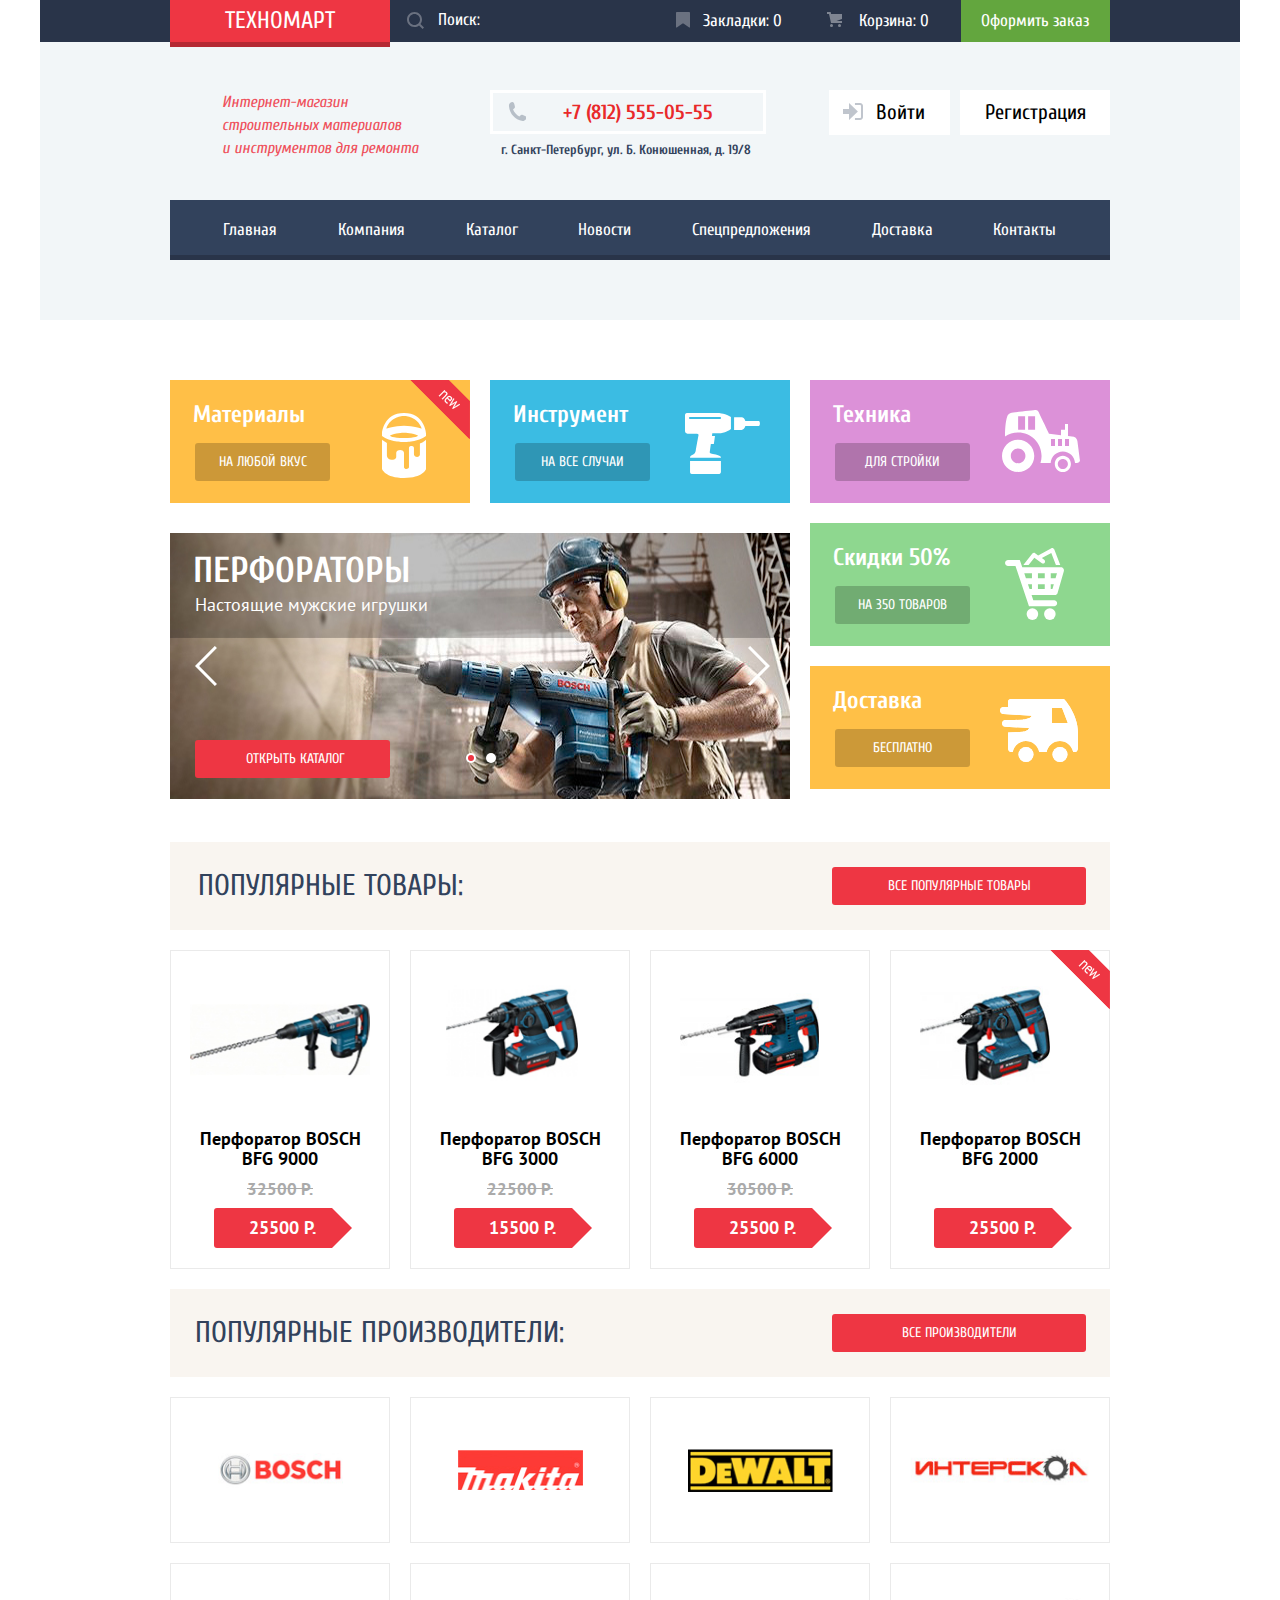
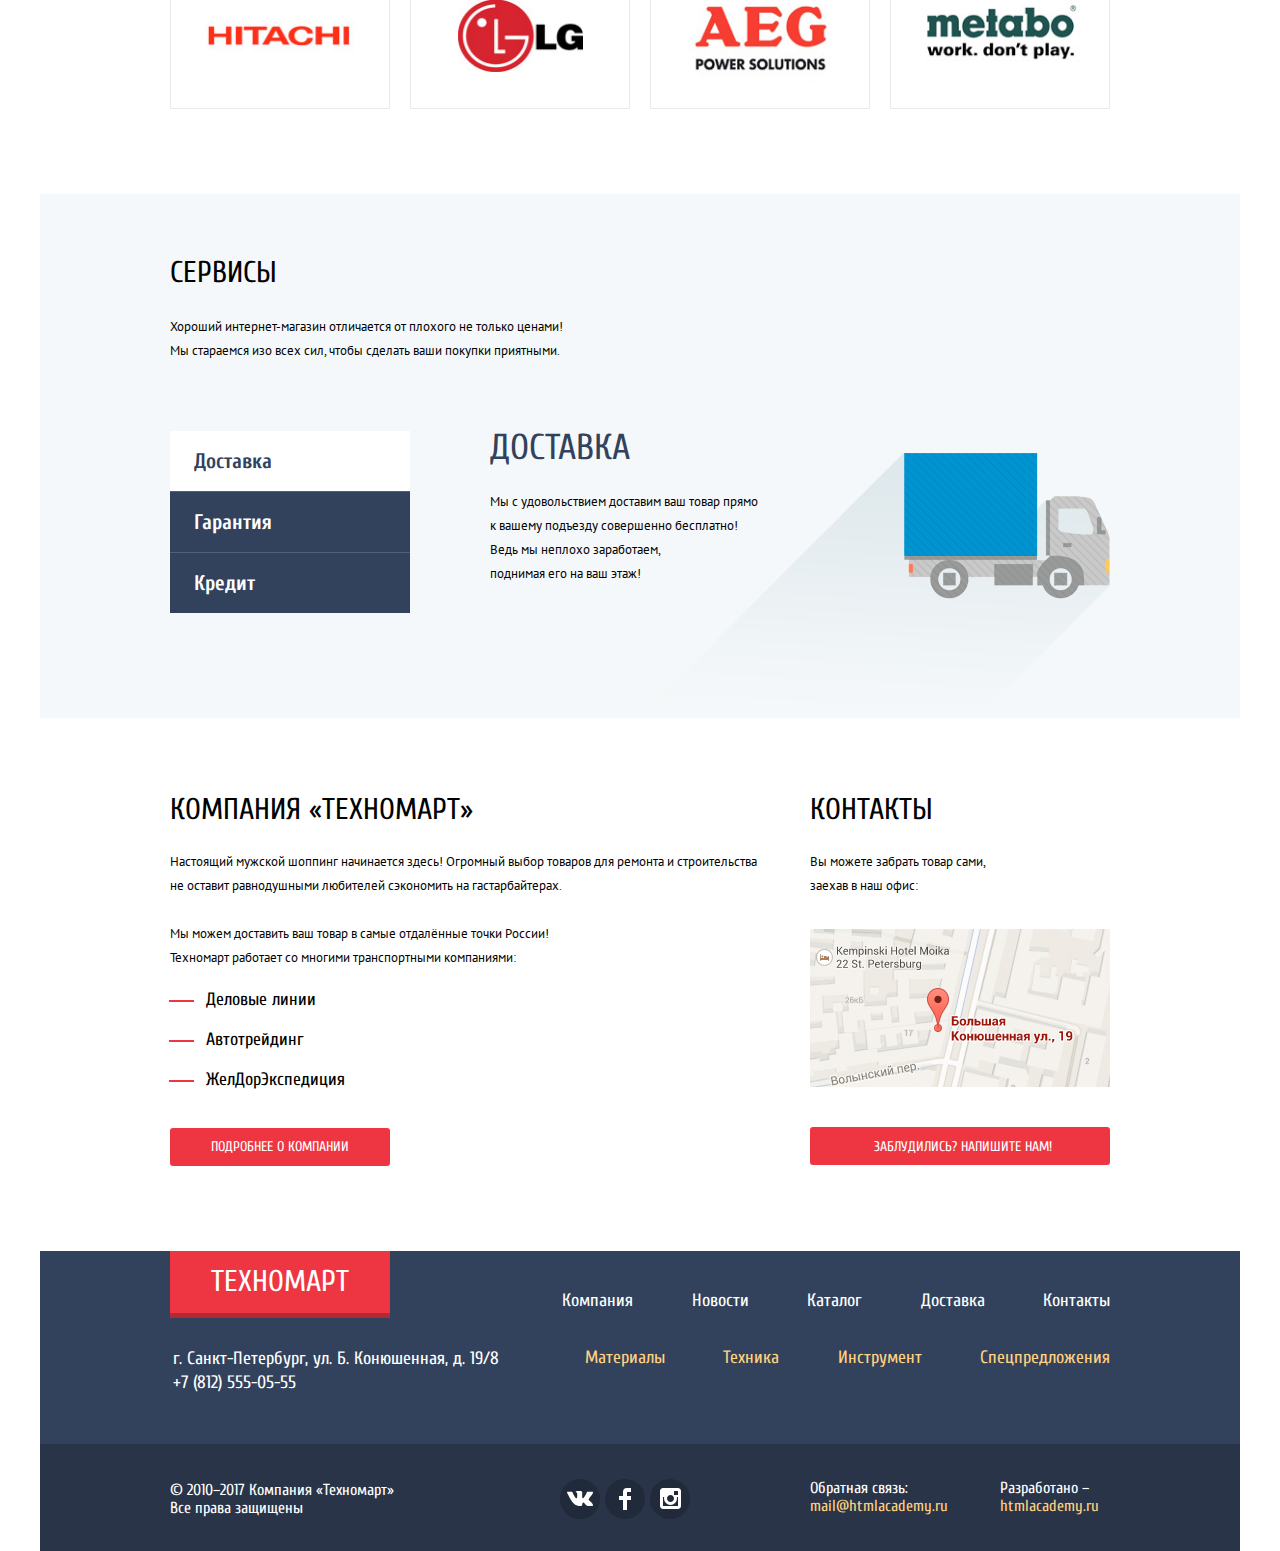
==== commit 7b6c1f68: "еще" ====
--- a/index.html
+++ b/index.html
@@ -140,7 +140,7 @@
               </a>
               <a href="#" class="bookmark">В закладки</a>
             </div>
-            <div class="image image-9000"><img class="image-3" src="img/content/drill9000.jpg" width="218" height="168" alt="Перфоратор BOSCH BFG 3000"></div>
+            <div class="image image-9000"><img class="image-3" src="img/content/drills9000.jpg" width="218" height="168" alt="Перфоратор BOSCH BFG 3000"></div>
             <div class="title">Перфоратор BOSCH BFG 9000</div>
             <div class="discount">32500 Р.</div>
             <div class="price">25500 Р.</div>
@@ -153,7 +153,7 @@
               </a>
               <a href="#" class="bookmark">В закладки</a>
             </div>
-            <div class="image"><img class="image-4" src="img/content/drill3000.jpg" width="218" height="168" alt="Перфоратор BOSCH BFG 3000"></div>
+            <div class="image"><img class="image-4" src="img/content/drills3000.jpg" width="218" height="168" alt="Перфоратор BOSCH BFG 3000"></div>
             <div class="title">Перфоратор BOSCH BFG 3000</div>
             <div class="discount">22500 Р.</div>
             <div class="price">15500 Р.</div>
@@ -166,7 +166,7 @@
               </a>
               <a href="#" class="bookmark">В закладки</a>
             </div>
-            <div class="image"><img class="image-5" src="img/content/drill6000.jpg" width="218" height="168" alt="Перфоратор BOSCH BFG 3000"></div>
+            <div class="image"><img class="image-5" src="img/content/drills6000.jpg" width="218" height="168" alt="Перфоратор BOSCH BFG 3000"></div>
             <div class="title">Перфоратор BOSCH BFG 6000</div>
             <div class="discount">30500 Р.</div>
             <div class="price">25500 Р.</div>
@@ -180,7 +180,7 @@
               </a>
               <a href="#" class="bookmark">В закладки</a>
             </div>
-            <div class="image"><img class="image-6" src="img/content/drill2000.jpg" width="218" height="168" alt="Перфоратор BOSCH BFG 3000"></div>
+            <div class="image"><img class="image-6" src="img/content/drills2000.jpg" width="218" height="168" alt="Перфоратор BOSCH BFG 3000"></div>
             <div class="title">Перфоратор BOSCH BFG 2000</div>
             <div class="discount"></div>
             <div class="price">25500 Р.</div>
@@ -192,13 +192,13 @@
         </div>
         <div class="list-manufacturers">
           <a class="item-manufacturer" href="bosch.html"><img src="img/content/bosch.jpg" width="125" height="35" alt="Лого"></a>
-          <a class="item-manufacturer" href="makita.html"><img src="img/content/makita.jpg" width="125" height="40" alt="Лого"></a>
-          <a class="item-manufacturer" href="makita.html"><img src="img/content/dewalt.jpg" width="145" height="43" alt="Лого"></a>
-          <a class="item-manufacturer" href="interskol.html"><img class="image-10" src="img/content/Interscol.jpg" width="205" height="95" alt="Лого"></a>
-          <a class="item-manufacturer" href="hitachi.html"><img src="img/content/hitachi.jpg" width="168" height="30" alt="Лого"></a>
-          <a class="item-manufacturer" href="lg.html"><img src="img/content/lg.jpg" width="125" height="72" alt="Лого"></a>
-          <a class="item-manufacturer" href="aeg.html"><img src="img/content/aeg.jpg" width="145" height="95" alt="Лого"></a>
-          <a class="item-manufacturer" href="metabo.html"><img class="image-11" src="img/content/Metabo.jpg" width="200" height="70"  alt="Лого"></a>
+          <a class="item-manufacturer" href="makita.html"><img src="img/content/makitas.jpg" width="125" height="40" alt="Лого"></a>
+          <a class="item-manufacturer" href="makita.html"><img src="img/content/dewalts.jpg" width="145" height="43" alt="Лого"></a>
+          <a class="item-manufacturer" href="interskol.html"><img class="image-10" src="img/content/interscols.jpg" width="205" height="95" alt="Лого"></a>
+          <a class="item-manufacturer" href="hitachi.html"><img src="img/content/hitachis.jpg" width="168" height="30" alt="Лого"></a>
+          <a class="item-manufacturer" href="lg.html"><img src="img/content/lgs.jpg" width="125" height="72" alt="Лого"></a>
+          <a class="item-manufacturer" href="aeg.html"><img src="img/content/aegs.jpg" width="145" height="95" alt="Лого"></a>
+          <a class="item-manufacturer" href="metabo.html"><img class="image-11" src="img/content/metabos.jpg" width="200" height="70"  alt="Лого"></a>
         </div>
       </section>
       <section class="service service-wrapper">
@@ -352,7 +352,7 @@
     </section>
     <section class="modal modal-map">
       <h2 class="visually-hidden">Как до нас добраться</h2>
-      <p><img src="img/content/map.jpg" width="940" height="446" alt="Карта"></p>
+      <p><img src="img/content/maps.jpg" width="940" height="446" alt="Карта"></p>
       <button class="modal-close" type="button">Закрыть</button>
     </section>
     <script src="js/script.js"></script>
--- a/css/style.css
+++ b/css/style.css
@@ -1429,7 +1429,7 @@
     width: inherit;
     height: 243px;
     background-color: #3bbce3;
-    background-image: url(../img/content/Perforators.jpg);
+    background-image: url(../img/content/perforatorss.jpg);
     background-repeat: no-repeat;
     background-position: center;
     background-size: 620px 267px;
